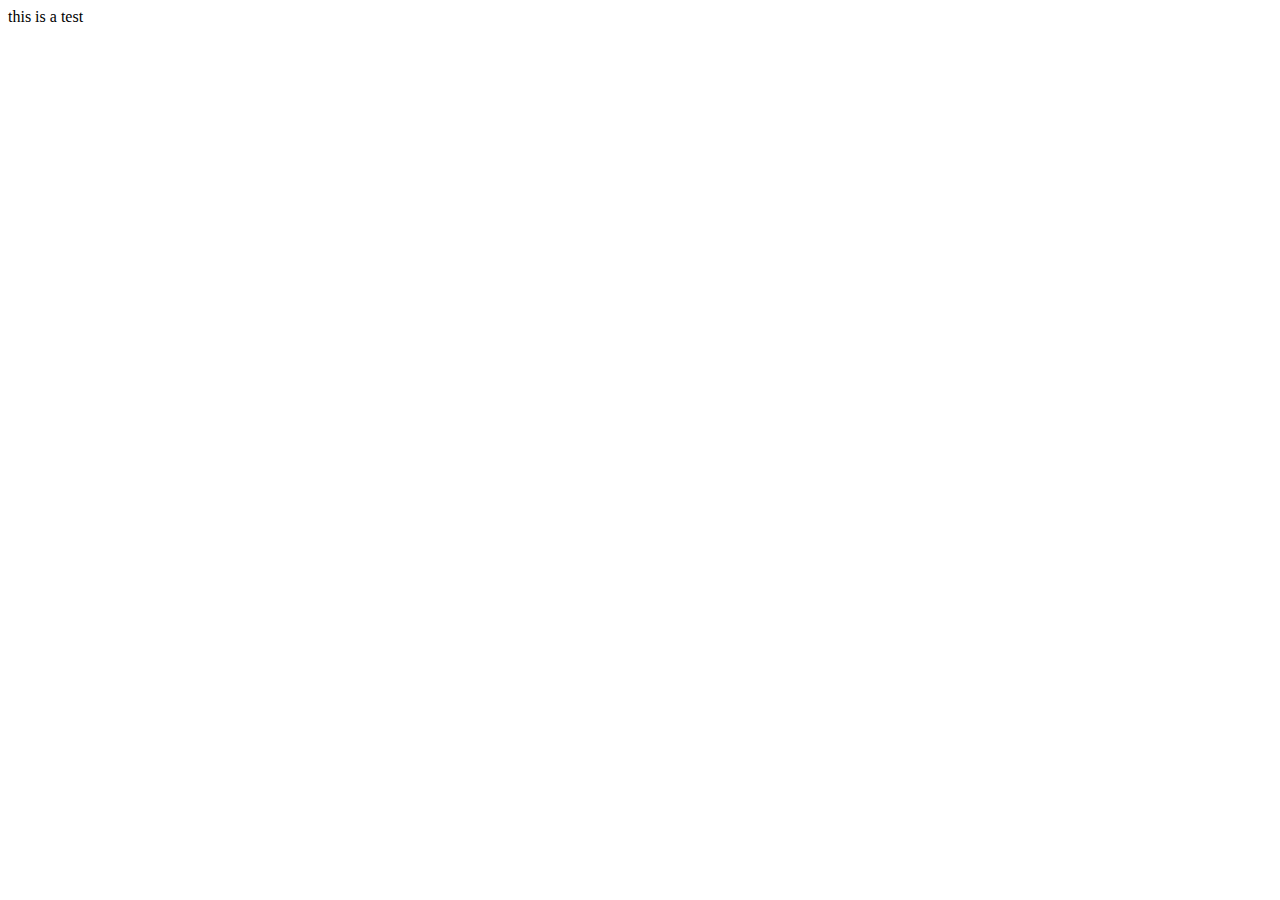
==== index.html @ 85e9ac23 "c" ====
<!DOCTYPE html>
<html lang="en">
<head>
    <meta charset="UTF-8">
    <meta name="viewport" content="width=device-width, initial-scale=1.0">
    <title>Document</title>
</head>
<body>


    this is a test
    
</body>
</html>
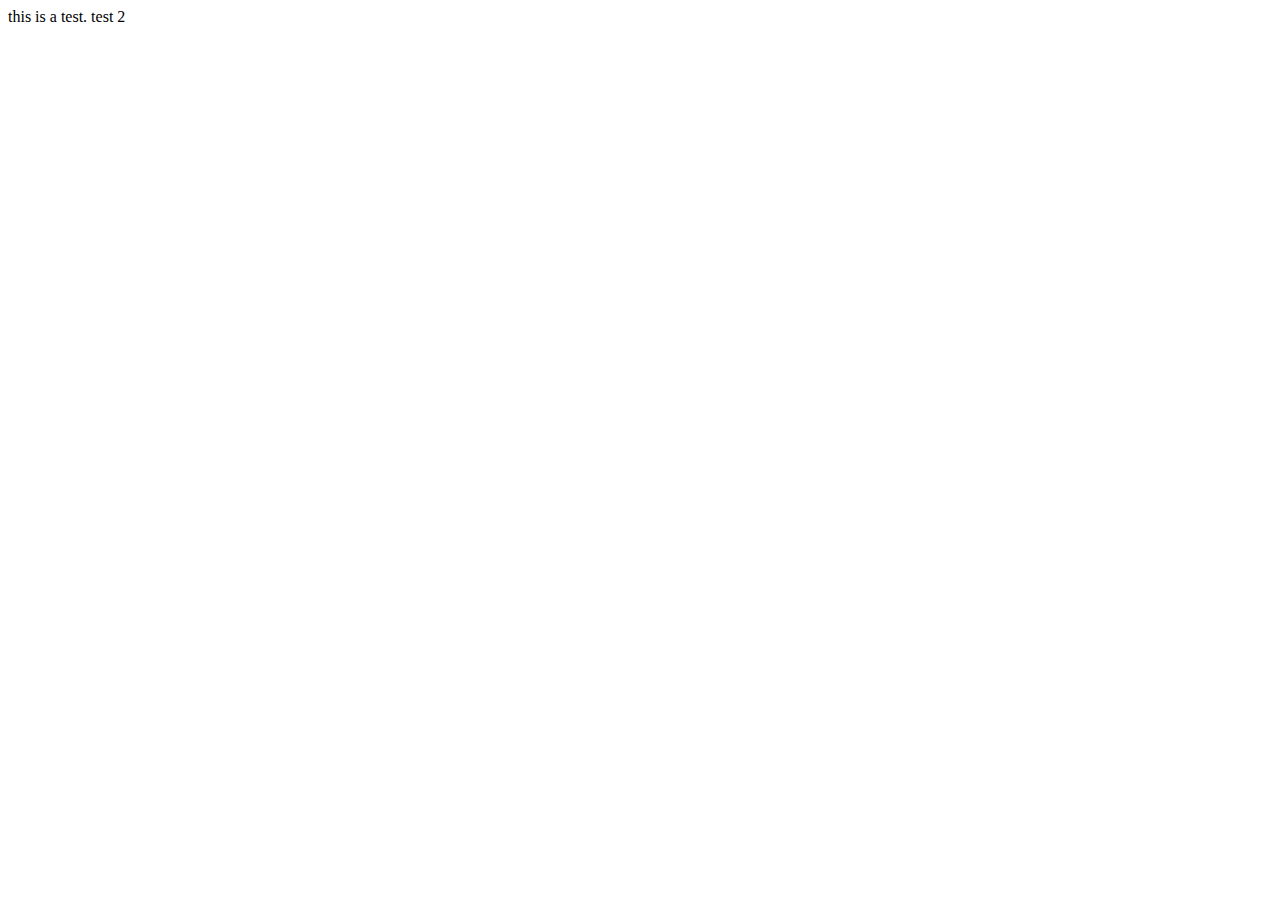
==== commit 26075f37: "c" ====
--- a/index.html
+++ b/index.html
@@ -8,7 +8,7 @@
 <body>
 
 
-    this is a test
+    this is a test. test 2
     
 </body>
 </html>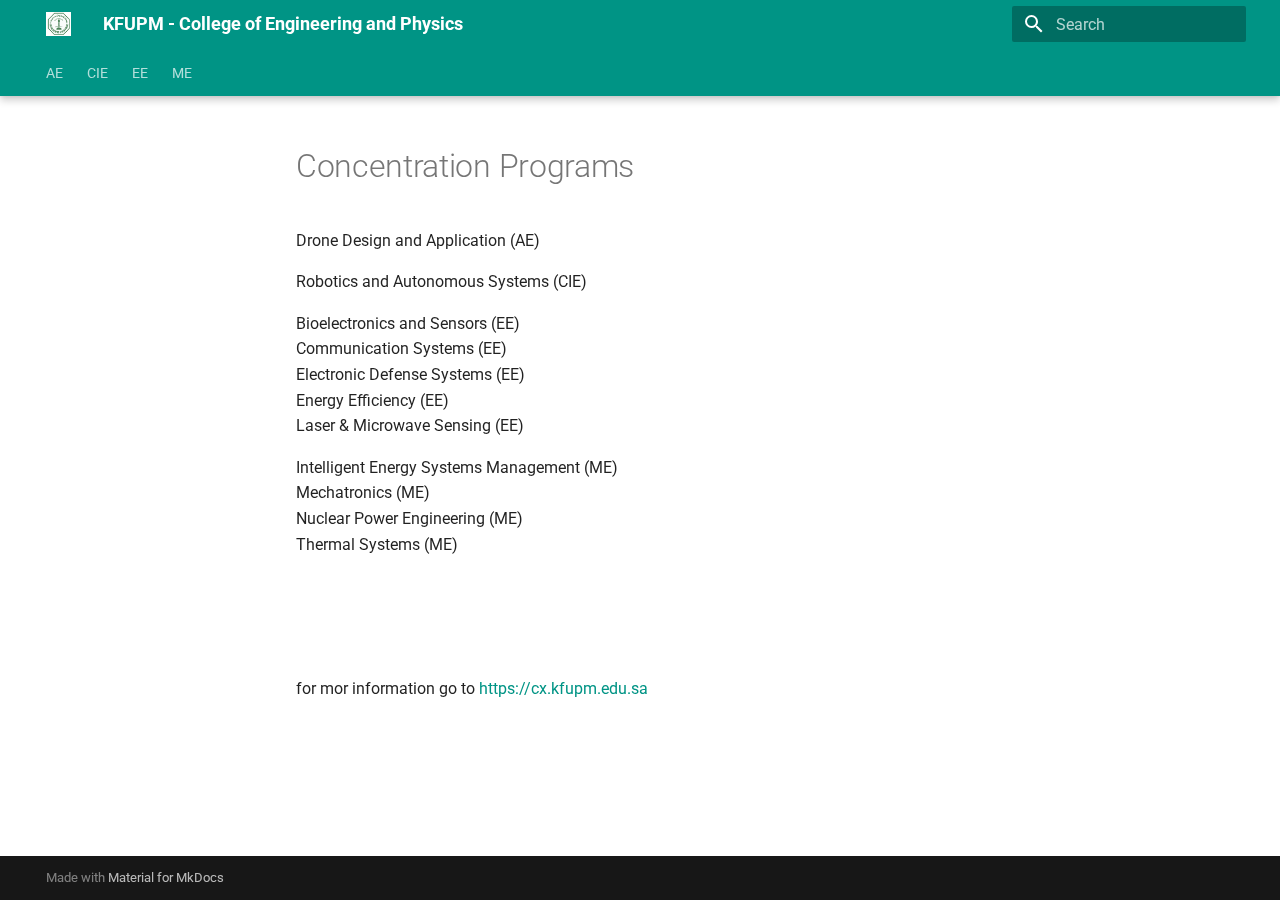
==== commit c29e8568: "c" ====
--- a/index.html
+++ b/index.html
@@ -1,14 +1,754 @@
-<!DOCTYPE html>
-<html lang="en">
-<head>
-    <meta charset="UTF-8">
-    <meta name="viewport" content="width=device-width, initial-scale=1.0">
-    <title>Document</title>
-</head>
-<body>
-
-
-    this is a test. test 2
-    
-</body>
+
+<!doctype html>
+<html lang="en" class="no-js">
+  <head>
+    
+      <meta charset="utf-8">
+      <meta name="viewport" content="width=device-width,initial-scale=1">
+      
+      
+      
+      
+      
+      
+      <link rel="icon" href="assets/kfupm.png">
+      <meta name="generator" content="mkdocs-1.5.3, mkdocs-material-9.5.9">
+    
+    
+      
+        <title>KFUPM - College of Engineering and Physics</title>
+      
+    
+    
+      <link rel="stylesheet" href="assets/stylesheets/main.f2e4d321.min.css">
+      
+        
+        <link rel="stylesheet" href="assets/stylesheets/palette.06af60db.min.css">
+      
+      
+
+  
+  
+  
+  
+  <style>:root{--md-annotation-icon:url('data:image/svg+xml;charset=utf-8,<svg xmlns="http://www.w3.org/2000/svg" viewBox="0 0 24 24"><path d="M22 12a10 10 0 0 1-10 10A10 10 0 0 1 2 12 10 10 0 0 1 12 2a10 10 0 0 1 10 10M6 13h8l-3.5 3.5 1.42 1.42L17.84 12l-5.92-5.92L10.5 7.5 14 11H6v2Z"/></svg>');}</style>
+
+
+    
+    
+      
+    
+    
+      
+        
+        
+        <link rel="preconnect" href="https://fonts.gstatic.com" crossorigin>
+        <link rel="stylesheet" href="https://fonts.googleapis.com/css?family=Roboto:300,300i,400,400i,700,700i%7CRoboto+Mono:400,400i,700,700i&display=fallback">
+        <style>:root{--md-text-font:"Roboto";--md-code-font:"Roboto Mono"}</style>
+      
+    
+    
+      <link rel="stylesheet" href="stylesheets/extra.css">
+    
+    <script>__md_scope=new URL(".",location),__md_hash=e=>[...e].reduce((e,_)=>(e<<5)-e+_.charCodeAt(0),0),__md_get=(e,_=localStorage,t=__md_scope)=>JSON.parse(_.getItem(t.pathname+"."+e)),__md_set=(e,_,t=localStorage,a=__md_scope)=>{try{t.setItem(a.pathname+"."+e,JSON.stringify(_))}catch(e){}}</script>
+    
+      
+
+    
+    
+    
+  </head>
+  
+  
+    
+    
+    
+    
+    
+    <body dir="ltr" data-md-color-scheme="default" data-md-color-primary="teal" data-md-color-accent="green">
+  
+    
+    <input class="md-toggle" data-md-toggle="drawer" type="checkbox" id="__drawer" autocomplete="off">
+    <input class="md-toggle" data-md-toggle="search" type="checkbox" id="__search" autocomplete="off">
+    <label class="md-overlay" for="__drawer"></label>
+    <div data-md-component="skip">
+      
+        
+        <a href="#concentration-programs" class="md-skip">
+          Skip to content
+        </a>
+      
+    </div>
+    <div data-md-component="announce">
+      
+    </div>
+    
+    
+      
+
+  
+
+<header class="md-header md-header--shadow md-header--lifted" data-md-component="header">
+  <nav class="md-header__inner md-grid" aria-label="Header">
+    <a href="." title="KFUPM - College of Engineering and Physics" class="md-header__button md-logo" aria-label="KFUPM - College of Engineering and Physics" data-md-component="logo">
+      
+  <img src="assets/kfupm.png" alt="logo">
+
+    </a>
+    <label class="md-header__button md-icon" for="__drawer">
+      
+      <svg xmlns="http://www.w3.org/2000/svg" viewBox="0 0 24 24"><path d="M3 6h18v2H3V6m0 5h18v2H3v-2m0 5h18v2H3v-2Z"/></svg>
+    </label>
+    <div class="md-header__title" data-md-component="header-title">
+      <div class="md-header__ellipsis">
+        <div class="md-header__topic">
+          <span class="md-ellipsis">
+            KFUPM - College of Engineering and Physics
+          </span>
+        </div>
+        <div class="md-header__topic" data-md-component="header-topic">
+          <span class="md-ellipsis">
+            
+              Concentration Programs
+            
+          </span>
+        </div>
+      </div>
+    </div>
+    
+      
+    
+    
+    
+    
+      <label class="md-header__button md-icon" for="__search">
+        
+        <svg xmlns="http://www.w3.org/2000/svg" viewBox="0 0 24 24"><path d="M9.5 3A6.5 6.5 0 0 1 16 9.5c0 1.61-.59 3.09-1.56 4.23l.27.27h.79l5 5-1.5 1.5-5-5v-.79l-.27-.27A6.516 6.516 0 0 1 9.5 16 6.5 6.5 0 0 1 3 9.5 6.5 6.5 0 0 1 9.5 3m0 2C7 5 5 7 5 9.5S7 14 9.5 14 14 12 14 9.5 12 5 9.5 5Z"/></svg>
+      </label>
+      <div class="md-search" data-md-component="search" role="dialog">
+  <label class="md-search__overlay" for="__search"></label>
+  <div class="md-search__inner" role="search">
+    <form class="md-search__form" name="search">
+      <input type="text" class="md-search__input" name="query" aria-label="Search" placeholder="Search" autocapitalize="off" autocorrect="off" autocomplete="off" spellcheck="false" data-md-component="search-query" required>
+      <label class="md-search__icon md-icon" for="__search">
+        
+        <svg xmlns="http://www.w3.org/2000/svg" viewBox="0 0 24 24"><path d="M9.5 3A6.5 6.5 0 0 1 16 9.5c0 1.61-.59 3.09-1.56 4.23l.27.27h.79l5 5-1.5 1.5-5-5v-.79l-.27-.27A6.516 6.516 0 0 1 9.5 16 6.5 6.5 0 0 1 3 9.5 6.5 6.5 0 0 1 9.5 3m0 2C7 5 5 7 5 9.5S7 14 9.5 14 14 12 14 9.5 12 5 9.5 5Z"/></svg>
+        
+        <svg xmlns="http://www.w3.org/2000/svg" viewBox="0 0 24 24"><path d="M20 11v2H8l5.5 5.5-1.42 1.42L4.16 12l7.92-7.92L13.5 5.5 8 11h12Z"/></svg>
+      </label>
+      <nav class="md-search__options" aria-label="Search">
+        
+        <button type="reset" class="md-search__icon md-icon" title="Clear" aria-label="Clear" tabindex="-1">
+          
+          <svg xmlns="http://www.w3.org/2000/svg" viewBox="0 0 24 24"><path d="M19 6.41 17.59 5 12 10.59 6.41 5 5 6.41 10.59 12 5 17.59 6.41 19 12 13.41 17.59 19 19 17.59 13.41 12 19 6.41Z"/></svg>
+        </button>
+      </nav>
+      
+    </form>
+    <div class="md-search__output">
+      <div class="md-search__scrollwrap" data-md-scrollfix>
+        <div class="md-search-result" data-md-component="search-result">
+          <div class="md-search-result__meta">
+            Initializing search
+          </div>
+          <ol class="md-search-result__list" role="presentation"></ol>
+        </div>
+      </div>
+    </div>
+  </div>
+</div>
+    
+    
+  </nav>
+  
+    
+      
+<nav class="md-tabs" aria-label="Tabs" data-md-component="tabs">
+  <div class="md-grid">
+    <ul class="md-tabs__list">
+      
+        
+  
+  
+  
+    
+    
+      <li class="md-tabs__item">
+        <a href="AE/about/" class="md-tabs__link">
+          
+  
+  AE
+
+        </a>
+      </li>
+    
+  
+
+      
+        
+  
+  
+  
+    
+    
+      <li class="md-tabs__item">
+        <a href="CIE/files/" class="md-tabs__link">
+          
+  
+  CIE
+
+        </a>
+      </li>
+    
+  
+
+      
+        
+  
+  
+  
+    
+    
+      <li class="md-tabs__item">
+        <a href="EE/files/" class="md-tabs__link">
+          
+  
+  EE
+
+        </a>
+      </li>
+    
+  
+
+      
+        
+  
+  
+  
+    
+    
+      <li class="md-tabs__item">
+        <a href="ME/files/" class="md-tabs__link">
+          
+  
+  ME
+
+        </a>
+      </li>
+    
+  
+
+      
+    </ul>
+  </div>
+</nav>
+    
+  
+</header>
+    
+    <div class="md-container" data-md-component="container">
+      
+      
+        
+      
+      <main class="md-main" data-md-component="main">
+        <div class="md-main__inner md-grid">
+          
+            
+              
+              <div class="md-sidebar md-sidebar--primary" data-md-component="sidebar" data-md-type="navigation" >
+                <div class="md-sidebar__scrollwrap">
+                  <div class="md-sidebar__inner">
+                    
+
+
+  
+
+
+<nav class="md-nav md-nav--primary md-nav--lifted" aria-label="Navigation" data-md-level="0">
+  <label class="md-nav__title" for="__drawer">
+    <a href="." title="KFUPM - College of Engineering and Physics" class="md-nav__button md-logo" aria-label="KFUPM - College of Engineering and Physics" data-md-component="logo">
+      
+  <img src="assets/kfupm.png" alt="logo">
+
+    </a>
+    KFUPM - College of Engineering and Physics
+  </label>
+  
+  <ul class="md-nav__list" data-md-scrollfix>
+    
+      
+      
+  
+  
+  
+  
+    
+    
+    
+      
+      
+    
+    
+    <li class="md-nav__item md-nav__item--nested">
+      
+        
+        
+        <input class="md-nav__toggle md-toggle " type="checkbox" id="__nav_1" >
+        
+          
+          <label class="md-nav__link" for="__nav_1" id="__nav_1_label" tabindex="0">
+            
+  
+  <span class="md-ellipsis">
+    AE
+  </span>
+  
+
+            <span class="md-nav__icon md-icon"></span>
+          </label>
+        
+        <nav class="md-nav" data-md-level="1" aria-labelledby="__nav_1_label" aria-expanded="false">
+          <label class="md-nav__title" for="__nav_1">
+            <span class="md-nav__icon md-icon"></span>
+            AE
+          </label>
+          <ul class="md-nav__list" data-md-scrollfix>
+            
+              
+                
+  
+  
+  
+  
+    <li class="md-nav__item">
+      <a href="AE/about/" class="md-nav__link">
+        
+  
+  <span class="md-ellipsis">
+    About
+  </span>
+  
+
+      </a>
+    </li>
+  
+
+              
+            
+              
+                
+  
+  
+  
+  
+    <li class="md-nav__item">
+      <a href="AE/courses/" class="md-nav__link">
+        
+  
+  <span class="md-ellipsis">
+    Courses
+  </span>
+  
+
+      </a>
+    </li>
+  
+
+              
+            
+              
+                
+  
+  
+  
+  
+    <li class="md-nav__item">
+      <a href="AE/showcases/" class="md-nav__link">
+        
+  
+  <span class="md-ellipsis">
+    Showcases
+  </span>
+  
+
+      </a>
+    </li>
+  
+
+              
+            
+              
+                
+  
+  
+  
+  
+    <li class="md-nav__item">
+      <a href="AE/jobs/" class="md-nav__link">
+        
+  
+  <span class="md-ellipsis">
+    Jobs
+  </span>
+  
+
+      </a>
+    </li>
+  
+
+              
+            
+              
+                
+  
+  
+  
+  
+    <li class="md-nav__item">
+      <a href="AE/contact/" class="md-nav__link">
+        
+  
+  <span class="md-ellipsis">
+    Contact
+  </span>
+  
+
+      </a>
+    </li>
+  
+
+              
+            
+              
+                
+  
+  
+  
+  
+    <li class="md-nav__item">
+      <a href="AE/quotation/" class="md-nav__link">
+        
+  
+  <span class="md-ellipsis">
+    Ask a Question
+  </span>
+  
+
+      </a>
+    </li>
+  
+
+              
+            
+          </ul>
+        </nav>
+      
+    </li>
+  
+
+    
+      
+      
+  
+  
+  
+  
+    
+    
+    
+      
+      
+    
+    
+    <li class="md-nav__item md-nav__item--nested">
+      
+        
+        
+        <input class="md-nav__toggle md-toggle " type="checkbox" id="__nav_2" >
+        
+          
+          <label class="md-nav__link" for="__nav_2" id="__nav_2_label" tabindex="0">
+            
+  
+  <span class="md-ellipsis">
+    CIE
+  </span>
+  
+
+            <span class="md-nav__icon md-icon"></span>
+          </label>
+        
+        <nav class="md-nav" data-md-level="1" aria-labelledby="__nav_2_label" aria-expanded="false">
+          <label class="md-nav__title" for="__nav_2">
+            <span class="md-nav__icon md-icon"></span>
+            CIE
+          </label>
+          <ul class="md-nav__list" data-md-scrollfix>
+            
+              
+                
+  
+  
+  
+  
+    <li class="md-nav__item">
+      <a href="CIE/files/" class="md-nav__link">
+        
+  
+  <span class="md-ellipsis">
+    Files
+  </span>
+  
+
+      </a>
+    </li>
+  
+
+              
+            
+          </ul>
+        </nav>
+      
+    </li>
+  
+
+    
+      
+      
+  
+  
+  
+  
+    
+    
+    
+      
+      
+    
+    
+    <li class="md-nav__item md-nav__item--nested">
+      
+        
+        
+        <input class="md-nav__toggle md-toggle " type="checkbox" id="__nav_3" >
+        
+          
+          <label class="md-nav__link" for="__nav_3" id="__nav_3_label" tabindex="0">
+            
+  
+  <span class="md-ellipsis">
+    EE
+  </span>
+  
+
+            <span class="md-nav__icon md-icon"></span>
+          </label>
+        
+        <nav class="md-nav" data-md-level="1" aria-labelledby="__nav_3_label" aria-expanded="false">
+          <label class="md-nav__title" for="__nav_3">
+            <span class="md-nav__icon md-icon"></span>
+            EE
+          </label>
+          <ul class="md-nav__list" data-md-scrollfix>
+            
+              
+                
+  
+  
+  
+  
+    <li class="md-nav__item">
+      <a href="EE/files/" class="md-nav__link">
+        
+  
+  <span class="md-ellipsis">
+    Files
+  </span>
+  
+
+      </a>
+    </li>
+  
+
+              
+            
+          </ul>
+        </nav>
+      
+    </li>
+  
+
+    
+      
+      
+  
+  
+  
+  
+    
+    
+    
+      
+      
+    
+    
+    <li class="md-nav__item md-nav__item--nested">
+      
+        
+        
+        <input class="md-nav__toggle md-toggle " type="checkbox" id="__nav_4" >
+        
+          
+          <label class="md-nav__link" for="__nav_4" id="__nav_4_label" tabindex="0">
+            
+  
+  <span class="md-ellipsis">
+    ME
+  </span>
+  
+
+            <span class="md-nav__icon md-icon"></span>
+          </label>
+        
+        <nav class="md-nav" data-md-level="1" aria-labelledby="__nav_4_label" aria-expanded="false">
+          <label class="md-nav__title" for="__nav_4">
+            <span class="md-nav__icon md-icon"></span>
+            ME
+          </label>
+          <ul class="md-nav__list" data-md-scrollfix>
+            
+              
+                
+  
+  
+  
+  
+    <li class="md-nav__item">
+      <a href="ME/files/" class="md-nav__link">
+        
+  
+  <span class="md-ellipsis">
+    Files
+  </span>
+  
+
+      </a>
+    </li>
+  
+
+              
+            
+          </ul>
+        </nav>
+      
+    </li>
+  
+
+    
+  </ul>
+</nav>
+                  </div>
+                </div>
+              </div>
+            
+            
+              
+              <div class="md-sidebar md-sidebar--secondary" data-md-component="sidebar" data-md-type="toc" >
+                <div class="md-sidebar__scrollwrap">
+                  <div class="md-sidebar__inner">
+                    
+
+<nav class="md-nav md-nav--secondary" aria-label="Table of contents">
+  
+  
+  
+    
+  
+  
+</nav>
+                  </div>
+                </div>
+              </div>
+            
+          
+          
+            <div class="md-content" data-md-component="content">
+              <article class="md-content__inner md-typeset">
+                
+                  
+
+
+<h1 id="concentration-programs">Concentration Programs</h1>
+<p>Drone Design and Application (AE)  </p>
+<p>Robotics and Autonomous Systems (CIE)  </p>
+<p>Bioelectronics and Sensors (EE)<br />
+Communication Systems (EE)<br />
+Electronic Defense Systems (EE)<br />
+Energy Efficiency (EE)<br />
+Laser &amp; Microwave Sensing (EE)  </p>
+<p>Intelligent Energy Systems Management (ME)<br />
+Mechatronics (ME)<br />
+Nuclear Power Engineering (ME)<br />
+Thermal Systems (ME)  </p>
+<p><br>
+<br>
+<br>
+<br>
+for mor information go to <a href="https://cx.kfupm.edu.sa">https://cx.kfupm.edu.sa</a></p>
+
+
+
+
+
+
+
+
+
+
+
+
+                
+              </article>
+            </div>
+          
+          
+  <script>var tabs=__md_get("__tabs");if(Array.isArray(tabs))e:for(var set of document.querySelectorAll(".tabbed-set")){var tab,labels=set.querySelector(".tabbed-labels");for(tab of tabs)for(var label of labels.getElementsByTagName("label"))if(label.innerText.trim()===tab){var input=document.getElementById(label.htmlFor);input.checked=!0;continue e}}</script>
+
+<script>var target=document.getElementById(location.hash.slice(1));target&&target.name&&(target.checked=target.name.startsWith("__tabbed_"))</script>
+        </div>
+        
+      </main>
+      
+        <footer class="md-footer">
+  
+  <div class="md-footer-meta md-typeset">
+    <div class="md-footer-meta__inner md-grid">
+      <div class="md-copyright">
+  
+  
+    Made with
+    <a href="https://squidfunk.github.io/mkdocs-material/" target="_blank" rel="noopener">
+      Material for MkDocs
+    </a>
+  
+</div>
+      
+    </div>
+  </div>
+</footer>
+      
+    </div>
+    <div class="md-dialog" data-md-component="dialog">
+      <div class="md-dialog__inner md-typeset"></div>
+    </div>
+    
+    
+    <script id="__config" type="application/json">{"base": ".", "features": ["navigation.tabs", "navigation.tabs.sticky", "content.tabs.link", "content.footnote.tooltips", "content.tooltips"], "search": "assets/javascripts/workers/search.b8dbb3d2.min.js", "translations": {"clipboard.copied": "Copied to clipboard", "clipboard.copy": "Copy to clipboard", "search.result.more.one": "1 more on this page", "search.result.more.other": "# more on this page", "search.result.none": "No matching documents", "search.result.one": "1 matching document", "search.result.other": "# matching documents", "search.result.placeholder": "Type to start searching", "search.result.term.missing": "Missing", "select.version": "Select version"}}</script>
+    
+    
+      <script src="assets/javascripts/bundle.8fd75fb4.min.js"></script>
+      
+    
+  </body>
 </html>--- a/assets/stylesheets/main.f2e4d321.min.css
+++ b/assets/stylesheets/main.f2e4d321.min.css
@@ -0,0 +1 @@
+@charset "UTF-8";html{-webkit-text-size-adjust:none;-moz-text-size-adjust:none;text-size-adjust:none;box-sizing:border-box}*,:after,:before{box-sizing:inherit}@media (prefers-reduced-motion){*,:after,:before{transition:none!important}}body{margin:0}a,button,input,label{-webkit-tap-highlight-color:transparent}a{color:inherit;text-decoration:none}hr{border:0;box-sizing:initial;display:block;height:.05rem;overflow:visible;padding:0}small{font-size:80%}sub,sup{line-height:1em}img{border-style:none}table{border-collapse:initial;border-spacing:0}td,th{font-weight:400;vertical-align:top}button{background:#0000;border:0;font-family:inherit;font-size:inherit;margin:0;padding:0}input{border:0;outline:none}:root{--md-primary-fg-color:#4051b5;--md-primary-fg-color--light:#5d6cc0;--md-primary-fg-color--dark:#303fa1;--md-primary-bg-color:#fff;--md-primary-bg-color--light:#ffffffb3;--md-accent-fg-color:#526cfe;--md-accent-fg-color--transparent:#526cfe1a;--md-accent-bg-color:#fff;--md-accent-bg-color--light:#ffffffb3}[data-md-color-scheme=default]{color-scheme:light}[data-md-color-scheme=default] img[src$="#gh-dark-mode-only"],[data-md-color-scheme=default] img[src$="#only-dark"]{display:none}:root,[data-md-color-scheme=default]{--md-hue:225deg;--md-default-fg-color:#000000de;--md-default-fg-color--light:#0000008a;--md-default-fg-color--lighter:#00000052;--md-default-fg-color--lightest:#00000012;--md-default-bg-color:#fff;--md-default-bg-color--light:#ffffffb3;--md-default-bg-color--lighter:#ffffff4d;--md-default-bg-color--lightest:#ffffff1f;--md-code-fg-color:#36464e;--md-code-bg-color:#f5f5f5;--md-code-hl-color:#4287ff;--md-code-hl-color--light:#4287ff1a;--md-code-hl-number-color:#d52a2a;--md-code-hl-special-color:#db1457;--md-code-hl-function-color:#a846b9;--md-code-hl-constant-color:#6e59d9;--md-code-hl-keyword-color:#3f6ec6;--md-code-hl-string-color:#1c7d4d;--md-code-hl-name-color:var(--md-code-fg-color);--md-code-hl-operator-color:var(--md-default-fg-color--light);--md-code-hl-punctuation-color:var(--md-default-fg-color--light);--md-code-hl-comment-color:var(--md-default-fg-color--light);--md-code-hl-generic-color:var(--md-default-fg-color--light);--md-code-hl-variable-color:var(--md-default-fg-color--light);--md-typeset-color:var(--md-default-fg-color);--md-typeset-a-color:var(--md-primary-fg-color);--md-typeset-del-color:#f5503d26;--md-typeset-ins-color:#0bd57026;--md-typeset-kbd-color:#fafafa;--md-typeset-kbd-accent-color:#fff;--md-typeset-kbd-border-color:#b8b8b8;--md-typeset-mark-color:#ffff0080;--md-typeset-table-color:#0000001f;--md-typeset-table-color--light:rgba(0,0,0,.035);--md-admonition-fg-color:var(--md-default-fg-color);--md-admonition-bg-color:var(--md-default-bg-color);--md-warning-fg-color:#000000de;--md-warning-bg-color:#ff9;--md-footer-fg-color:#fff;--md-footer-fg-color--light:#ffffffb3;--md-footer-fg-color--lighter:#ffffff73;--md-footer-bg-color:#000000de;--md-footer-bg-color--dark:#00000052;--md-shadow-z1:0 0.2rem 0.5rem #0000000d,0 0 0.05rem #0000001a;--md-shadow-z2:0 0.2rem 0.5rem #0000001a,0 0 0.05rem #00000040;--md-shadow-z3:0 0.2rem 0.5rem #0003,0 0 0.05rem #00000059}.md-icon svg{fill:currentcolor;display:block;height:1.2rem;width:1.2rem}body{-webkit-font-smoothing:antialiased;-moz-osx-font-smoothing:grayscale;--md-text-font-family:var(--md-text-font,_),-apple-system,BlinkMacSystemFont,Helvetica,Arial,sans-serif;--md-code-font-family:var(--md-code-font,_),SFMono-Regular,Consolas,Menlo,monospace}aside,body,input{font-feature-settings:"kern","liga";color:var(--md-typeset-color);font-family:var(--md-text-font-family)}code,kbd,pre{font-feature-settings:"kern";font-family:var(--md-code-font-family)}:root{--md-typeset-table-sort-icon:url('data:image/svg+xml;charset=utf-8,<svg xmlns="http://www.w3.org/2000/svg" viewBox="0 0 24 24"><path d="m18 21-4-4h3V7h-3l4-4 4 4h-3v10h3M2 19v-2h10v2M2 13v-2h7v2M2 7V5h4v2H2Z"/></svg>');--md-typeset-table-sort-icon--asc:url('data:image/svg+xml;charset=utf-8,<svg xmlns="http://www.w3.org/2000/svg" viewBox="0 0 24 24"><path d="M19 17h3l-4 4-4-4h3V3h2M2 17h10v2H2M6 5v2H2V5m0 6h7v2H2v-2Z"/></svg>');--md-typeset-table-sort-icon--desc:url('data:image/svg+xml;charset=utf-8,<svg xmlns="http://www.w3.org/2000/svg" viewBox="0 0 24 24"><path d="M19 7h3l-4-4-4 4h3v14h2M2 17h10v2H2M6 5v2H2V5m0 6h7v2H2v-2Z"/></svg>')}.md-typeset{-webkit-print-color-adjust:exact;color-adjust:exact;font-size:.8rem;line-height:1.6}@media print{.md-typeset{font-size:.68rem}}.md-typeset blockquote,.md-typeset dl,.md-typeset figure,.md-typeset ol,.md-typeset pre,.md-typeset ul{margin-bottom:1em;margin-top:1em}.md-typeset h1{color:var(--md-default-fg-color--light);font-size:2em;line-height:1.3;margin:0 0 1.25em}.md-typeset h1,.md-typeset h2{font-weight:300;letter-spacing:-.01em}.md-typeset h2{font-size:1.5625em;line-height:1.4;margin:1.6em 0 .64em}.md-typeset h3{font-size:1.25em;font-weight:400;letter-spacing:-.01em;line-height:1.5;margin:1.6em 0 .8em}.md-typeset h2+h3{margin-top:.8em}.md-typeset h4{font-weight:700;letter-spacing:-.01em;margin:1em 0}.md-typeset h5,.md-typeset h6{color:var(--md-default-fg-color--light);font-size:.8em;font-weight:700;letter-spacing:-.01em;margin:1.25em 0}.md-typeset h5{text-transform:uppercase}.md-typeset hr{border-bottom:.05rem solid var(--md-default-fg-color--lightest);display:flow-root;margin:1.5em 0}.md-typeset a{color:var(--md-typeset-a-color);word-break:break-word}.md-typeset a,.md-typeset a:before{transition:color 125ms}.md-typeset a:focus,.md-typeset a:hover{color:var(--md-accent-fg-color)}.md-typeset a:focus code,.md-typeset a:hover code{background-color:var(--md-accent-fg-color--transparent)}.md-typeset a code{color:currentcolor;transition:background-color 125ms}.md-typeset a.focus-visible{outline-color:var(--md-accent-fg-color);outline-offset:.2rem}.md-typeset code,.md-typeset kbd,.md-typeset pre{color:var(--md-code-fg-color);direction:ltr;font-variant-ligatures:none}@media print{.md-typeset code,.md-typeset kbd,.md-typeset pre{white-space:pre-wrap}}.md-typeset code{background-color:var(--md-code-bg-color);border-radius:.1rem;-webkit-box-decoration-break:clone;box-decoration-break:clone;font-size:.85em;padding:0 .2941176471em;word-break:break-word}.md-typeset code:not(.focus-visible){-webkit-tap-highlight-color:transparent;outline:none}.md-typeset pre{display:flow-root;line-height:1.4;position:relative}.md-typeset pre>code{-webkit-box-decoration-break:slice;box-decoration-break:slice;box-shadow:none;display:block;margin:0;outline-color:var(--md-accent-fg-color);overflow:auto;padding:.7720588235em 1.1764705882em;scrollbar-color:var(--md-default-fg-color--lighter) #0000;scrollbar-width:thin;touch-action:auto;word-break:normal}.md-typeset pre>code:hover{scrollbar-color:var(--md-accent-fg-color) #0000}.md-typeset pre>code::-webkit-scrollbar{height:.2rem;width:.2rem}.md-typeset pre>code::-webkit-scrollbar-thumb{background-color:var(--md-default-fg-color--lighter)}.md-typeset pre>code::-webkit-scrollbar-thumb:hover{background-color:var(--md-accent-fg-color)}.md-typeset kbd{background-color:var(--md-typeset-kbd-color);border-radius:.1rem;box-shadow:0 .1rem 0 .05rem var(--md-typeset-kbd-border-color),0 .1rem 0 var(--md-typeset-kbd-border-color),0 -.1rem .2rem var(--md-typeset-kbd-accent-color) inset;color:var(--md-default-fg-color);display:inline-block;font-size:.75em;padding:0 .6666666667em;vertical-align:text-top;word-break:break-word}.md-typeset mark{background-color:var(--md-typeset-mark-color);-webkit-box-decoration-break:clone;box-decoration-break:clone;color:inherit;word-break:break-word}.md-typeset abbr{border-bottom:.05rem dotted var(--md-default-fg-color--light);cursor:help;text-decoration:none}.md-typeset small{opacity:.75}[dir=ltr] .md-typeset sub,[dir=ltr] .md-typeset sup{margin-left:.078125em}[dir=rtl] .md-typeset sub,[dir=rtl] .md-typeset sup{margin-right:.078125em}[dir=ltr] .md-typeset blockquote{padding-left:.6rem}[dir=rtl] .md-typeset blockquote{padding-right:.6rem}[dir=ltr] .md-typeset blockquote{border-left:.2rem solid var(--md-default-fg-color--lighter)}[dir=rtl] .md-typeset blockquote{border-right:.2rem solid var(--md-default-fg-color--lighter)}.md-typeset blockquote{color:var(--md-default-fg-color--light);margin-left:0;margin-right:0}.md-typeset ul{list-style-type:disc}[dir=ltr] .md-typeset ol,[dir=ltr] .md-typeset ul{margin-left:.625em}[dir=rtl] .md-typeset ol,[dir=rtl] .md-typeset ul{margin-right:.625em}.md-typeset ol,.md-typeset ul{padding:0}.md-typeset ol:not([hidden]),.md-typeset ul:not([hidden]){display:flow-root}.md-typeset ol ol,.md-typeset ul ol{list-style-type:lower-alpha}.md-typeset ol ol ol,.md-typeset ul ol ol{list-style-type:lower-roman}[dir=ltr] .md-typeset ol li,[dir=ltr] .md-typeset ul li{margin-left:1.25em}[dir=rtl] .md-typeset ol li,[dir=rtl] .md-typeset ul li{margin-right:1.25em}.md-typeset ol li,.md-typeset ul li{margin-bottom:.5em}.md-typeset ol li blockquote,.md-typeset ol li p,.md-typeset ul li blockquote,.md-typeset ul li p{margin:.5em 0}.md-typeset ol li:last-child,.md-typeset ul li:last-child{margin-bottom:0}[dir=ltr] .md-typeset ol li ol,[dir=ltr] .md-typeset ol li ul,[dir=ltr] .md-typeset ul li ol,[dir=ltr] .md-typeset ul li ul{margin-left:.625em}[dir=rtl] .md-typeset ol li ol,[dir=rtl] .md-typeset ol li ul,[dir=rtl] .md-typeset ul li ol,[dir=rtl] .md-typeset ul li ul{margin-right:.625em}.md-typeset ol li ol,.md-typeset ol li ul,.md-typeset ul li ol,.md-typeset ul li ul{margin-bottom:.5em;margin-top:.5em}[dir=ltr] .md-typeset dd{margin-left:1.875em}[dir=rtl] .md-typeset dd{margin-right:1.875em}.md-typeset dd{margin-bottom:1.5em;margin-top:1em}.md-typeset img,.md-typeset svg,.md-typeset video{height:auto;max-width:100%}.md-typeset img[align=left]{margin:1em 1em 1em 0}.md-typeset img[align=right]{margin:1em 0 1em 1em}.md-typeset img[align]:only-child{margin-top:0}.md-typeset figure{display:flow-root;margin:1em auto;max-width:100%;text-align:center;width:-webkit-fit-content;width:-moz-fit-content;width:fit-content}.md-typeset figure img{display:block;margin:0 auto}.md-typeset figcaption{font-style:italic;margin:1em auto;max-width:24rem}.md-typeset iframe{max-width:100%}.md-typeset table:not([class]){background-color:var(--md-default-bg-color);border:.05rem solid var(--md-typeset-table-color);border-radius:.1rem;display:inline-block;font-size:.64rem;max-width:100%;overflow:auto;touch-action:auto}@media print{.md-typeset table:not([class]){display:table}}.md-typeset table:not([class])+*{margin-top:1.5em}.md-typeset table:not([class]) td>:first-child,.md-typeset table:not([class]) th>:first-child{margin-top:0}.md-typeset table:not([class]) td>:last-child,.md-typeset table:not([class]) th>:last-child{margin-bottom:0}.md-typeset table:not([class]) td:not([align]),.md-typeset table:not([class]) th:not([align]){text-align:left}[dir=rtl] .md-typeset table:not([class]) td:not([align]),[dir=rtl] .md-typeset table:not([class]) th:not([align]){text-align:right}.md-typeset table:not([class]) th{font-weight:700;min-width:5rem;padding:.9375em 1.25em;vertical-align:top}.md-typeset table:not([class]) td{border-top:.05rem solid var(--md-typeset-table-color);padding:.9375em 1.25em;vertical-align:top}.md-typeset table:not([class]) tbody tr{transition:background-color 125ms}.md-typeset table:not([class]) tbody tr:hover{background-color:var(--md-typeset-table-color--light);box-shadow:0 .05rem 0 var(--md-default-bg-color) inset}.md-typeset table:not([class]) a{word-break:normal}.md-typeset table th[role=columnheader]{cursor:pointer}[dir=ltr] .md-typeset table th[role=columnheader]:after{margin-left:.5em}[dir=rtl] .md-typeset table th[role=columnheader]:after{margin-right:.5em}.md-typeset table th[role=columnheader]:after{content:"";display:inline-block;height:1.2em;-webkit-mask-image:var(--md-typeset-table-sort-icon);mask-image:var(--md-typeset-table-sort-icon);-webkit-mask-repeat:no-repeat;mask-repeat:no-repeat;-webkit-mask-size:contain;mask-size:contain;transition:background-color 125ms;vertical-align:text-bottom;width:1.2em}.md-typeset table th[role=columnheader]:hover:after{background-color:var(--md-default-fg-color--lighter)}.md-typeset table th[role=columnheader][aria-sort=ascending]:after{background-color:var(--md-default-fg-color--light);-webkit-mask-image:var(--md-typeset-table-sort-icon--asc);mask-image:var(--md-typeset-table-sort-icon--asc)}.md-typeset table th[role=columnheader][aria-sort=descending]:after{background-color:var(--md-default-fg-color--light);-webkit-mask-image:var(--md-typeset-table-sort-icon--desc);mask-image:var(--md-typeset-table-sort-icon--desc)}.md-typeset__scrollwrap{margin:1em -.8rem;overflow-x:auto;touch-action:auto}.md-typeset__table{display:inline-block;margin-bottom:.5em;padding:0 .8rem}@media print{.md-typeset__table{display:block}}html .md-typeset__table table{display:table;margin:0;overflow:hidden;width:100%}@media screen and (max-width:44.984375em){.md-content__inner>pre{margin:1em -.8rem}.md-content__inner>pre code{border-radius:0}}.md-typeset .md-author{border-radius:100%;display:block;flex-shrink:0;height:1.6rem;overflow:hidden;position:relative;transition:color 125ms,transform 125ms;width:1.6rem}.md-typeset .md-author img{display:block}.md-typeset .md-author--more{background:var(--md-default-fg-color--lightest);color:var(--md-default-fg-color--lighter);font-size:.6rem;font-weight:700;line-height:1.6rem;text-align:center}.md-typeset .md-author--long{height:2.4rem;width:2.4rem}.md-typeset a.md-author{transform:scale(1)}.md-typeset a.md-author img{filter:grayscale(100%) opacity(75%);transition:filter 125ms}.md-typeset a.md-author:focus,.md-typeset a.md-author:hover{transform:scale(1.1);z-index:1}.md-typeset a.md-author:focus img,.md-typeset a.md-author:hover img{filter:grayscale(0)}.md-banner{background-color:var(--md-footer-bg-color);color:var(--md-footer-fg-color);overflow:auto}@media print{.md-banner{display:none}}.md-banner--warning{background-color:var(--md-warning-bg-color);color:var(--md-warning-fg-color)}.md-banner__inner{font-size:.7rem;margin:.6rem auto;padding:0 .8rem}[dir=ltr] .md-banner__button{float:right}[dir=rtl] .md-banner__button{float:left}.md-banner__button{color:inherit;cursor:pointer;transition:opacity .25s}.no-js .md-banner__button{display:none}.md-banner__button:hover{opacity:.7}html{font-size:125%;height:100%;overflow-x:hidden}@media screen and (min-width:100em){html{font-size:137.5%}}@media screen and (min-width:125em){html{font-size:150%}}body{background-color:var(--md-default-bg-color);display:flex;flex-direction:column;font-size:.5rem;min-height:100%;position:relative;width:100%}@media print{body{display:block}}@media screen and (max-width:59.984375em){body[data-md-scrolllock]{position:fixed}}.md-grid{margin-left:auto;margin-right:auto;max-width:61rem}.md-container{display:flex;flex-direction:column;flex-grow:1}@media print{.md-container{display:block}}.md-main{flex-grow:1}.md-main__inner{display:flex;height:100%;margin-top:1.5rem}.md-ellipsis{overflow:hidden;text-overflow:ellipsis}.md-toggle{display:none}.md-option{height:0;opacity:0;position:absolute;width:0}.md-option:checked+label:not([hidden]){display:block}.md-option.focus-visible+label{outline-color:var(--md-accent-fg-color);outline-style:auto}.md-skip{background-color:var(--md-default-fg-color);border-radius:.1rem;color:var(--md-default-bg-color);font-size:.64rem;margin:.5rem;opacity:0;outline-color:var(--md-accent-fg-color);padding:.3rem .5rem;position:fixed;transform:translateY(.4rem);z-index:-1}.md-skip:focus{opacity:1;transform:translateY(0);transition:transform .25s cubic-bezier(.4,0,.2,1),opacity 175ms 75ms;z-index:10}@page{margin:25mm}:root{--md-clipboard-icon:url('data:image/svg+xml;charset=utf-8,<svg xmlns="http://www.w3.org/2000/svg" viewBox="0 0 24 24"><path d="M19 21H8V7h11m0-2H8a2 2 0 0 0-2 2v14a2 2 0 0 0 2 2h11a2 2 0 0 0 2-2V7a2 2 0 0 0-2-2m-3-4H4a2 2 0 0 0-2 2v14h2V3h12V1Z"/></svg>')}.md-clipboard{border-radius:.1rem;color:var(--md-default-fg-color--lightest);cursor:pointer;height:1.5em;outline-color:var(--md-accent-fg-color);outline-offset:.1rem;position:absolute;right:.5em;top:.5em;transition:color .25s;width:1.5em;z-index:1}@media print{.md-clipboard{display:none}}.md-clipboard:not(.focus-visible){-webkit-tap-highlight-color:transparent;outline:none}:hover>.md-clipboard{color:var(--md-default-fg-color--light)}.md-clipboard:focus,.md-clipboard:hover{color:var(--md-accent-fg-color)}.md-clipboard:after{background-color:currentcolor;content:"";display:block;height:1.125em;margin:0 auto;-webkit-mask-image:var(--md-clipboard-icon);mask-image:var(--md-clipboard-icon);-webkit-mask-position:center;mask-position:center;-webkit-mask-repeat:no-repeat;mask-repeat:no-repeat;-webkit-mask-size:contain;mask-size:contain;width:1.125em}.md-clipboard--inline{cursor:pointer}.md-clipboard--inline code{transition:color .25s,background-color .25s}.md-clipboard--inline:focus code,.md-clipboard--inline:hover code{background-color:var(--md-accent-fg-color--transparent);color:var(--md-accent-fg-color)}@keyframes consent{0%{opacity:0;transform:translateY(100%)}to{opacity:1;transform:translateY(0)}}@keyframes overlay{0%{opacity:0}to{opacity:1}}.md-consent__overlay{animation:overlay .25s both;-webkit-backdrop-filter:blur(.1rem);backdrop-filter:blur(.1rem);background-color:#0000008a;height:100%;opacity:1;position:fixed;top:0;width:100%;z-index:5}.md-consent__inner{animation:consent .5s cubic-bezier(.1,.7,.1,1) both;background-color:var(--md-default-bg-color);border:0;border-radius:.1rem;bottom:0;box-shadow:0 0 .2rem #0000001a,0 .2rem .4rem #0003;max-height:100%;overflow:auto;padding:0;position:fixed;width:100%;z-index:5}.md-consent__form{padding:.8rem}.md-consent__settings{display:none;margin:1em 0}input:checked+.md-consent__settings{display:block}.md-consent__controls{margin-bottom:.8rem}.md-typeset .md-consent__controls .md-button{display:inline}@media screen and (max-width:44.984375em){.md-typeset .md-consent__controls .md-button{display:block;margin-top:.4rem;text-align:center;width:100%}}.md-consent label{cursor:pointer}.md-content{flex-grow:1;min-width:0}.md-content__inner{margin:0 .8rem 1.2rem;padding-top:.6rem}@media screen and (min-width:76.25em){[dir=ltr] .md-sidebar--primary:not([hidden])~.md-content>.md-content__inner{margin-left:1.2rem}[dir=ltr] .md-sidebar--secondary:not([hidden])~.md-content>.md-content__inner,[dir=rtl] .md-sidebar--primary:not([hidden])~.md-content>.md-content__inner{margin-right:1.2rem}[dir=rtl] .md-sidebar--secondary:not([hidden])~.md-content>.md-content__inner{margin-left:1.2rem}}.md-content__inner:before{content:"";display:block;height:.4rem}.md-content__inner>:last-child{margin-bottom:0}[dir=ltr] .md-content__button{float:right}[dir=rtl] .md-content__button{float:left}[dir=ltr] .md-content__button{margin-left:.4rem}[dir=rtl] .md-content__button{margin-right:.4rem}.md-content__button{margin:.4rem 0;padding:0}@media print{.md-content__button{display:none}}.md-typeset .md-content__button{color:var(--md-default-fg-color--lighter)}.md-content__button svg{display:inline;vertical-align:top}[dir=rtl] .md-content__button svg{transform:scaleX(-1)}[dir=ltr] .md-dialog{right:.8rem}[dir=rtl] .md-dialog{left:.8rem}.md-dialog{background-color:var(--md-default-fg-color);border-radius:.1rem;bottom:.8rem;box-shadow:var(--md-shadow-z3);min-width:11.1rem;opacity:0;padding:.4rem .6rem;pointer-events:none;position:fixed;transform:translateY(100%);transition:transform 0ms .4s,opacity .4s;z-index:4}@media print{.md-dialog{display:none}}.md-dialog--active{opacity:1;pointer-events:auto;transform:translateY(0);transition:transform .4s cubic-bezier(.075,.85,.175,1),opacity .4s}.md-dialog__inner{color:var(--md-default-bg-color);font-size:.7rem}.md-feedback{margin:2em 0 1em;text-align:center}.md-feedback fieldset{border:none;margin:0;padding:0}.md-feedback__title{font-weight:700;margin:1em auto}.md-feedback__inner{position:relative}.md-feedback__list{display:flex;flex-wrap:wrap;place-content:baseline center;position:relative}.md-feedback__list:hover .md-icon:not(:disabled){color:var(--md-default-fg-color--lighter)}:disabled .md-feedback__list{min-height:1.8rem}.md-feedback__icon{color:var(--md-default-fg-color--light);cursor:pointer;flex-shrink:0;margin:0 .1rem;transition:color 125ms}.md-feedback__icon:not(:disabled).md-icon:hover{color:var(--md-accent-fg-color)}.md-feedback__icon:disabled{color:var(--md-default-fg-color--lightest);pointer-events:none}.md-feedback__note{opacity:0;position:relative;transform:translateY(.4rem);transition:transform .4s cubic-bezier(.1,.7,.1,1),opacity .15s}.md-feedback__note>*{margin:0 auto;max-width:16rem}:disabled .md-feedback__note{opacity:1;transform:translateY(0)}.md-footer{background-color:var(--md-footer-bg-color);color:var(--md-footer-fg-color)}@media print{.md-footer{display:none}}.md-footer__inner{justify-content:space-between;overflow:auto;padding:.2rem}.md-footer__inner:not([hidden]){display:flex}.md-footer__link{align-items:end;display:flex;flex-grow:0.01;margin-bottom:.4rem;margin-top:1rem;max-width:100%;outline-color:var(--md-accent-fg-color);overflow:hidden;transition:opacity .25s}.md-footer__link:focus,.md-footer__link:hover{opacity:.7}[dir=rtl] .md-footer__link svg{transform:scaleX(-1)}@media screen and (max-width:44.984375em){.md-footer__link--prev{flex-shrink:0}.md-footer__link--prev .md-footer__title{display:none}}[dir=ltr] .md-footer__link--next{margin-left:auto}[dir=rtl] .md-footer__link--next{margin-right:auto}.md-footer__link--next{text-align:right}[dir=rtl] .md-footer__link--next{text-align:left}.md-footer__title{flex-grow:1;font-size:.9rem;margin-bottom:.7rem;max-width:calc(100% - 2.4rem);padding:0 1rem;white-space:nowrap}.md-footer__button{margin:.2rem;padding:.4rem}.md-footer__direction{font-size:.64rem;opacity:.7}.md-footer-meta{background-color:var(--md-footer-bg-color--dark)}.md-footer-meta__inner{display:flex;flex-wrap:wrap;justify-content:space-between;padding:.2rem}html .md-footer-meta.md-typeset a{color:var(--md-footer-fg-color--light)}html .md-footer-meta.md-typeset a:focus,html .md-footer-meta.md-typeset a:hover{color:var(--md-footer-fg-color)}.md-copyright{color:var(--md-footer-fg-color--lighter);font-size:.64rem;margin:auto .6rem;padding:.4rem 0;width:100%}@media screen and (min-width:45em){.md-copyright{width:auto}}.md-copyright__highlight{color:var(--md-footer-fg-color--light)}.md-social{display:inline-flex;gap:.2rem;margin:0 .4rem;padding:.2rem 0 .6rem}@media screen and (min-width:45em){.md-social{padding:.6rem 0}}.md-social__link{display:inline-block;height:1.6rem;text-align:center;width:1.6rem}.md-social__link:before{line-height:1.9}.md-social__link svg{fill:currentcolor;max-height:.8rem;vertical-align:-25%}.md-typeset .md-button{border:.1rem solid;border-radius:.1rem;color:var(--md-primary-fg-color);cursor:pointer;display:inline-block;font-weight:700;padding:.625em 2em;transition:color 125ms,background-color 125ms,border-color 125ms}.md-typeset .md-button--primary{background-color:var(--md-primary-fg-color);border-color:var(--md-primary-fg-color);color:var(--md-primary-bg-color)}.md-typeset .md-button:focus,.md-typeset .md-button:hover{background-color:var(--md-accent-fg-color);border-color:var(--md-accent-fg-color);color:var(--md-accent-bg-color)}[dir=ltr] .md-typeset .md-input{border-top-left-radius:.1rem}[dir=ltr] .md-typeset .md-input,[dir=rtl] .md-typeset .md-input{border-top-right-radius:.1rem}[dir=rtl] .md-typeset .md-input{border-top-left-radius:.1rem}.md-typeset .md-input{border-bottom:.1rem solid var(--md-default-fg-color--lighter);box-shadow:var(--md-shadow-z1);font-size:.8rem;height:1.8rem;padding:0 .6rem;transition:border .25s,box-shadow .25s}.md-typeset .md-input:focus,.md-typeset .md-input:hover{border-bottom-color:var(--md-accent-fg-color);box-shadow:var(--md-shadow-z2)}.md-typeset .md-input--stretch{width:100%}.md-header{background-color:var(--md-primary-fg-color);box-shadow:0 0 .2rem #0000,0 .2rem .4rem #0000;color:var(--md-primary-bg-color);display:block;left:0;position:sticky;right:0;top:0;z-index:4}@media print{.md-header{display:none}}.md-header[hidden]{transform:translateY(-100%);transition:transform .25s cubic-bezier(.8,0,.6,1),box-shadow .25s}.md-header--shadow{box-shadow:0 0 .2rem #0000001a,0 .2rem .4rem #0003;transition:transform .25s cubic-bezier(.1,.7,.1,1),box-shadow .25s}.md-header__inner{align-items:center;display:flex;padding:0 .2rem}.md-header__button{color:currentcolor;cursor:pointer;margin:.2rem;outline-color:var(--md-accent-fg-color);padding:.4rem;position:relative;transition:opacity .25s;vertical-align:middle;z-index:1}.md-header__button:hover{opacity:.7}.md-header__button:not([hidden]){display:inline-block}.md-header__button:not(.focus-visible){-webkit-tap-highlight-color:transparent;outline:none}.md-header__button.md-logo{margin:.2rem;padding:.4rem}@media screen and (max-width:76.234375em){.md-header__button.md-logo{display:none}}.md-header__button.md-logo img,.md-header__button.md-logo svg{fill:currentcolor;display:block;height:1.2rem;width:auto}@media screen and (min-width:60em){.md-header__button[for=__search]{display:none}}.no-js .md-header__button[for=__search]{display:none}[dir=rtl] .md-header__button[for=__search] svg{transform:scaleX(-1)}@media screen and (min-width:76.25em){.md-header__button[for=__drawer]{display:none}}.md-header__topic{display:flex;max-width:100%;position:absolute;transition:transform .4s cubic-bezier(.1,.7,.1,1),opacity .15s;white-space:nowrap}.md-header__topic+.md-header__topic{opacity:0;pointer-events:none;transform:translateX(1.25rem);transition:transform .4s cubic-bezier(1,.7,.1,.1),opacity .15s;z-index:-1}[dir=rtl] .md-header__topic+.md-header__topic{transform:translateX(-1.25rem)}.md-header__topic:first-child{font-weight:700}[dir=ltr] .md-header__title{margin-left:1rem;margin-right:.4rem}[dir=rtl] .md-header__title{margin-left:.4rem;margin-right:1rem}.md-header__title{flex-grow:1;font-size:.9rem;height:2.4rem;line-height:2.4rem}.md-header__title--active .md-header__topic{opacity:0;pointer-events:none;transform:translateX(-1.25rem);transition:transform .4s cubic-bezier(1,.7,.1,.1),opacity .15s;z-index:-1}[dir=rtl] .md-header__title--active .md-header__topic{transform:translateX(1.25rem)}.md-header__title--active .md-header__topic+.md-header__topic{opacity:1;pointer-events:auto;transform:translateX(0);transition:transform .4s cubic-bezier(.1,.7,.1,1),opacity .15s;z-index:0}.md-header__title>.md-header__ellipsis{height:100%;position:relative;width:100%}.md-header__option{display:flex;flex-shrink:0;max-width:100%;transition:max-width 0ms .25s,opacity .25s .25s;white-space:nowrap}[data-md-toggle=search]:checked~.md-header .md-header__option{max-width:0;opacity:0;transition:max-width 0ms,opacity 0ms}.md-header__option>input{bottom:0}.md-header__source{display:none}@media screen and (min-width:60em){[dir=ltr] .md-header__source{margin-left:1rem}[dir=rtl] .md-header__source{margin-right:1rem}.md-header__source{display:block;max-width:11.7rem;width:11.7rem}}@media screen and (min-width:76.25em){[dir=ltr] .md-header__source{margin-left:1.4rem}[dir=rtl] .md-header__source{margin-right:1.4rem}}.md-meta{color:var(--md-default-fg-color--light);font-size:.7rem;line-height:1.3}.md-meta__list{display:inline-flex;flex-wrap:wrap;list-style:none;margin:0;padding:0}.md-meta__item:not(:last-child):after{content:"·";margin-left:.2rem;margin-right:.2rem}.md-meta__link{color:var(--md-typeset-a-color)}.md-meta__link:focus,.md-meta__link:hover{color:var(--md-accent-fg-color)}.md-draft{background-color:#ff1744;border-radius:.125em;color:#fff;display:inline-block;font-weight:700;padding-left:.5714285714em;padding-right:.5714285714em}:root{--md-nav-icon--prev:url('data:image/svg+xml;charset=utf-8,<svg xmlns="http://www.w3.org/2000/svg" viewBox="0 0 24 24"><path d="M20 11v2H8l5.5 5.5-1.42 1.42L4.16 12l7.92-7.92L13.5 5.5 8 11h12Z"/></svg>');--md-nav-icon--next:url('data:image/svg+xml;charset=utf-8,<svg xmlns="http://www.w3.org/2000/svg" viewBox="0 0 24 24"><path d="M8.59 16.58 13.17 12 8.59 7.41 10 6l6 6-6 6-1.41-1.42Z"/></svg>');--md-toc-icon:url('data:image/svg+xml;charset=utf-8,<svg xmlns="http://www.w3.org/2000/svg" viewBox="0 0 24 24"><path d="M3 9h14V7H3v2m0 4h14v-2H3v2m0 4h14v-2H3v2m16 0h2v-2h-2v2m0-10v2h2V7h-2m0 6h2v-2h-2v2Z"/></svg>')}.md-nav{font-size:.7rem;line-height:1.3}.md-nav__title{color:var(--md-default-fg-color--light);display:block;font-weight:700;overflow:hidden;padding:0 .6rem;text-overflow:ellipsis}.md-nav__title .md-nav__button{display:none}.md-nav__title .md-nav__button img{height:100%;width:auto}.md-nav__title .md-nav__button.md-logo img,.md-nav__title .md-nav__button.md-logo svg{fill:currentcolor;display:block;height:2.4rem;max-width:100%;object-fit:contain;width:auto}.md-nav__list{list-style:none;margin:0;padding:0}.md-nav__link{align-items:flex-start;display:flex;gap:.4rem;margin-top:.625em;scroll-snap-align:start;transition:color 125ms}.md-nav__link--passed{color:var(--md-default-fg-color--light)}.md-nav__item .md-nav__link--active,.md-nav__item .md-nav__link--active code{color:var(--md-typeset-a-color)}.md-nav__link .md-ellipsis{position:relative}[dir=ltr] .md-nav__link .md-icon:last-child{margin-left:auto}[dir=rtl] .md-nav__link .md-icon:last-child{margin-right:auto}.md-nav__link svg{fill:currentcolor;flex-shrink:0;height:1.3em}.md-nav__link[for]:focus,.md-nav__link[for]:hover,.md-nav__link[href]:focus,.md-nav__link[href]:hover{color:var(--md-accent-fg-color);cursor:pointer}.md-nav__link.focus-visible{outline-color:var(--md-accent-fg-color);outline-offset:.2rem}.md-nav--primary .md-nav__link[for=__toc]{display:none}.md-nav--primary .md-nav__link[for=__toc] .md-icon:after{background-color:currentcolor;display:block;height:100%;-webkit-mask-image:var(--md-toc-icon);mask-image:var(--md-toc-icon);width:100%}.md-nav--primary .md-nav__link[for=__toc]~.md-nav{display:none}.md-nav__container>.md-nav__link{margin-top:0}.md-nav__container>.md-nav__link:first-child{flex-grow:1;min-width:0}.md-nav__icon{flex-shrink:0}.md-nav__source{display:none}@media screen and (max-width:76.234375em){.md-nav--primary,.md-nav--primary .md-nav{background-color:var(--md-default-bg-color);display:flex;flex-direction:column;height:100%;left:0;position:absolute;right:0;top:0;z-index:1}.md-nav--primary .md-nav__item,.md-nav--primary .md-nav__title{font-size:.8rem;line-height:1.5}.md-nav--primary .md-nav__title{background-color:var(--md-default-fg-color--lightest);color:var(--md-default-fg-color--light);cursor:pointer;height:5.6rem;line-height:2.4rem;padding:3rem .8rem .2rem;position:relative;white-space:nowrap}[dir=ltr] .md-nav--primary .md-nav__title .md-nav__icon{left:.4rem}[dir=rtl] .md-nav--primary .md-nav__title .md-nav__icon{right:.4rem}.md-nav--primary .md-nav__title .md-nav__icon{display:block;height:1.2rem;margin:.2rem;position:absolute;top:.4rem;width:1.2rem}.md-nav--primary .md-nav__title .md-nav__icon:after{background-color:currentcolor;content:"";display:block;height:100%;-webkit-mask-image:var(--md-nav-icon--prev);mask-image:var(--md-nav-icon--prev);-webkit-mask-position:center;mask-position:center;-webkit-mask-repeat:no-repeat;mask-repeat:no-repeat;-webkit-mask-size:contain;mask-size:contain;width:100%}.md-nav--primary .md-nav__title~.md-nav__list{background-color:var(--md-default-bg-color);box-shadow:0 .05rem 0 var(--md-default-fg-color--lightest) inset;overflow-y:auto;scroll-snap-type:y mandatory;touch-action:pan-y}.md-nav--primary .md-nav__title~.md-nav__list>:first-child{border-top:0}.md-nav--primary .md-nav__title[for=__drawer]{background-color:var(--md-primary-fg-color);color:var(--md-primary-bg-color);font-weight:700}.md-nav--primary .md-nav__title .md-logo{display:block;left:.2rem;margin:.2rem;padding:.4rem;position:absolute;right:.2rem;top:.2rem}.md-nav--primary .md-nav__list{flex:1}.md-nav--primary .md-nav__item{border-top:.05rem solid var(--md-default-fg-color--lightest)}.md-nav--primary .md-nav__item--active>.md-nav__link{color:var(--md-typeset-a-color)}.md-nav--primary .md-nav__item--active>.md-nav__link:focus,.md-nav--primary .md-nav__item--active>.md-nav__link:hover{color:var(--md-accent-fg-color)}.md-nav--primary .md-nav__link{margin-top:0;padding:.6rem .8rem}.md-nav--primary .md-nav__link svg{margin-top:.1em}.md-nav--primary .md-nav__link>.md-nav__link{padding:0}[dir=ltr] .md-nav--primary .md-nav__link .md-nav__icon{margin-right:-.2rem}[dir=rtl] .md-nav--primary .md-nav__link .md-nav__icon{margin-left:-.2rem}.md-nav--primary .md-nav__link .md-nav__icon{font-size:1.2rem;height:1.2rem;width:1.2rem}.md-nav--primary .md-nav__link .md-nav__icon:after{background-color:currentcolor;content:"";display:block;height:100%;-webkit-mask-image:var(--md-nav-icon--next);mask-image:var(--md-nav-icon--next);-webkit-mask-position:center;mask-position:center;-webkit-mask-repeat:no-repeat;mask-repeat:no-repeat;-webkit-mask-size:contain;mask-size:contain;width:100%}[dir=rtl] .md-nav--primary .md-nav__icon:after{transform:scale(-1)}.md-nav--primary .md-nav--secondary .md-nav{background-color:initial;position:static}[dir=ltr] .md-nav--primary .md-nav--secondary .md-nav .md-nav__link{padding-left:1.4rem}[dir=rtl] .md-nav--primary .md-nav--secondary .md-nav .md-nav__link{padding-right:1.4rem}[dir=ltr] .md-nav--primary .md-nav--secondary .md-nav .md-nav .md-nav__link{padding-left:2rem}[dir=rtl] .md-nav--primary .md-nav--secondary .md-nav .md-nav .md-nav__link{padding-right:2rem}[dir=ltr] .md-nav--primary .md-nav--secondary .md-nav .md-nav .md-nav .md-nav__link{padding-left:2.6rem}[dir=rtl] .md-nav--primary .md-nav--secondary .md-nav .md-nav .md-nav .md-nav__link{padding-right:2.6rem}[dir=ltr] .md-nav--primary .md-nav--secondary .md-nav .md-nav .md-nav .md-nav .md-nav__link{padding-left:3.2rem}[dir=rtl] .md-nav--primary .md-nav--secondary .md-nav .md-nav .md-nav .md-nav .md-nav__link{padding-right:3.2rem}.md-nav--secondary{background-color:initial}.md-nav__toggle~.md-nav{display:flex;opacity:0;transform:translateX(100%);transition:transform .25s cubic-bezier(.8,0,.6,1),opacity 125ms 50ms}[dir=rtl] .md-nav__toggle~.md-nav{transform:translateX(-100%)}.md-nav__toggle:checked~.md-nav{opacity:1;transform:translateX(0);transition:transform .25s cubic-bezier(.4,0,.2,1),opacity 125ms 125ms}.md-nav__toggle:checked~.md-nav>.md-nav__list{-webkit-backface-visibility:hidden;backface-visibility:hidden}}@media screen and (max-width:59.984375em){.md-nav--primary .md-nav__link[for=__toc]{display:flex}.md-nav--primary .md-nav__link[for=__toc] .md-icon:after{content:""}.md-nav--primary .md-nav__link[for=__toc]+.md-nav__link{display:none}.md-nav--primary .md-nav__link[for=__toc]~.md-nav{display:flex}.md-nav__source{background-color:var(--md-primary-fg-color--dark);color:var(--md-primary-bg-color);display:block;padding:0 .2rem}}@media screen and (min-width:60em) and (max-width:76.234375em){.md-nav--integrated .md-nav__link[for=__toc]{display:flex}.md-nav--integrated .md-nav__link[for=__toc] .md-icon:after{content:""}.md-nav--integrated .md-nav__link[for=__toc]+.md-nav__link{display:none}.md-nav--integrated .md-nav__link[for=__toc]~.md-nav{display:flex}}@media screen and (min-width:60em){.md-nav{margin-bottom:-.4rem}.md-nav--secondary .md-nav__title{background:var(--md-default-bg-color);box-shadow:0 0 .4rem .4rem var(--md-default-bg-color);position:sticky;top:0;z-index:1}.md-nav--secondary .md-nav__title[for=__toc]{scroll-snap-align:start}.md-nav--secondary .md-nav__title .md-nav__icon{display:none}[dir=ltr] .md-nav--secondary .md-nav__list{padding-left:.6rem}[dir=rtl] .md-nav--secondary .md-nav__list{padding-right:.6rem}.md-nav--secondary .md-nav__list{padding-bottom:.4rem}[dir=ltr] .md-nav--secondary .md-nav__item>.md-nav__link{margin-right:.4rem}[dir=rtl] .md-nav--secondary .md-nav__item>.md-nav__link{margin-left:.4rem}}@media screen and (min-width:76.25em){.md-nav{margin-bottom:-.4rem;transition:max-height .25s cubic-bezier(.86,0,.07,1)}.md-nav--primary .md-nav__title{background:var(--md-default-bg-color);box-shadow:0 0 .4rem .4rem var(--md-default-bg-color);position:sticky;top:0;z-index:1}.md-nav--primary .md-nav__title[for=__drawer]{scroll-snap-align:start}.md-nav--primary .md-nav__title .md-nav__icon{display:none}[dir=ltr] .md-nav--primary .md-nav__list{padding-left:.6rem}[dir=rtl] .md-nav--primary .md-nav__list{padding-right:.6rem}.md-nav--primary .md-nav__list{padding-bottom:.4rem}[dir=ltr] .md-nav--primary .md-nav__item>.md-nav__link{margin-right:.4rem}[dir=rtl] .md-nav--primary .md-nav__item>.md-nav__link{margin-left:.4rem}.md-nav__toggle~.md-nav{display:grid;grid-template-rows:0fr;opacity:0;transition:grid-template-rows .25s cubic-bezier(.86,0,.07,1),opacity .25s,visibility 0ms .25s;visibility:collapse}.md-nav__toggle~.md-nav>.md-nav__list{overflow:hidden}.md-nav__toggle.md-toggle--indeterminate~.md-nav,.md-nav__toggle:checked~.md-nav{grid-template-rows:1fr;opacity:1;transition:grid-template-rows .25s cubic-bezier(.86,0,.07,1),opacity .15s .1s,visibility 0ms;visibility:visible}.md-nav__toggle.md-toggle--indeterminate~.md-nav{transition:none}.md-nav__item--nested>.md-nav>.md-nav__title{display:none}.md-nav__item--section{display:block;margin:1.25em 0}.md-nav__item--section:last-child{margin-bottom:0}.md-nav__item--section>.md-nav__link{font-weight:700}.md-nav__item--section>.md-nav__link[for]{color:var(--md-default-fg-color--light)}.md-nav__item--section>.md-nav__link:not(.md-nav__container){pointer-events:none}.md-nav__item--section>.md-nav__link .md-icon,.md-nav__item--section>.md-nav__link>[for]{display:none}[dir=ltr] .md-nav__item--section>.md-nav{margin-left:-.6rem}[dir=rtl] .md-nav__item--section>.md-nav{margin-right:-.6rem}.md-nav__item--section>.md-nav{display:block;opacity:1;visibility:visible}.md-nav__item--section>.md-nav>.md-nav__list>.md-nav__item{padding:0}.md-nav__icon{border-radius:100%;height:.9rem;transition:background-color .25s;width:.9rem}.md-nav__icon:hover{background-color:var(--md-accent-fg-color--transparent)}.md-nav__icon:after{background-color:currentcolor;border-radius:100%;content:"";display:inline-block;height:100%;-webkit-mask-image:var(--md-nav-icon--next);mask-image:var(--md-nav-icon--next);-webkit-mask-position:center;mask-position:center;-webkit-mask-repeat:no-repeat;mask-repeat:no-repeat;-webkit-mask-size:contain;mask-size:contain;transition:transform .25s;vertical-align:-.1rem;width:100%}[dir=rtl] .md-nav__icon:after{transform:rotate(180deg)}.md-nav__item--nested .md-nav__toggle:checked~.md-nav__link .md-nav__icon:after,.md-nav__item--nested .md-toggle--indeterminate~.md-nav__link .md-nav__icon:after{transform:rotate(90deg)}.md-nav--lifted>.md-nav__list>.md-nav__item,.md-nav--lifted>.md-nav__title{display:none}.md-nav--lifted>.md-nav__list>.md-nav__item--active{display:block}.md-nav--lifted>.md-nav__list>.md-nav__item--active>.md-nav__link{background:var(--md-default-bg-color);box-shadow:0 0 .4rem .4rem var(--md-default-bg-color);margin-top:0;position:sticky;top:0;z-index:1}.md-nav--lifted>.md-nav__list>.md-nav__item--active>.md-nav__link:not(.md-nav__container){pointer-events:none}.md-nav--lifted>.md-nav__list>.md-nav__item--active.md-nav__item--section{margin:0}[dir=ltr] .md-nav--lifted>.md-nav__list>.md-nav__item>.md-nav{margin-left:-.6rem}[dir=rtl] .md-nav--lifted>.md-nav__list>.md-nav__item>.md-nav{margin-right:-.6rem}.md-nav--lifted>.md-nav__list>.md-nav__item>[for]{color:var(--md-default-fg-color--light)}.md-nav--lifted .md-nav[data-md-level="1"]{grid-template-rows:1fr;opacity:1;visibility:visible}.md-nav--integrated>.md-nav__list>.md-nav__item--active:not(.md-nav__item--nested){padding:0 .6rem}.md-nav--integrated>.md-nav__list>.md-nav__item--active:not(.md-nav__item--nested)>.md-nav__link{padding:0}[dir=ltr] .md-nav--integrated>.md-nav__list>.md-nav__item--active .md-nav--secondary{border-left:.05rem solid var(--md-primary-fg-color)}[dir=rtl] .md-nav--integrated>.md-nav__list>.md-nav__item--active .md-nav--secondary{border-right:.05rem solid var(--md-primary-fg-color)}.md-nav--integrated>.md-nav__list>.md-nav__item--active .md-nav--secondary{display:block;margin-bottom:1.25em;opacity:1;visibility:visible}.md-nav--integrated>.md-nav__list>.md-nav__item--active .md-nav--secondary>.md-nav__list{overflow:visible;padding-bottom:0}.md-nav--integrated>.md-nav__list>.md-nav__item--active .md-nav--secondary>.md-nav__title{display:none}}.md-pagination{font-size:.8rem;font-weight:700;gap:.4rem}.md-pagination,.md-pagination>*{align-items:center;display:flex;justify-content:center}.md-pagination>*{border-radius:.2rem;height:1.8rem;min-width:1.8rem;text-align:center}.md-pagination__current{background-color:var(--md-default-fg-color--lightest);color:var(--md-default-fg-color--light)}.md-pagination__link{transition:color 125ms,background-color 125ms}.md-pagination__link:focus,.md-pagination__link:hover{background-color:var(--md-accent-fg-color--transparent);color:var(--md-accent-fg-color)}.md-pagination__link:focus svg,.md-pagination__link:hover svg{color:var(--md-accent-fg-color)}.md-pagination__link.focus-visible{outline-color:var(--md-accent-fg-color);outline-offset:.2rem}.md-pagination__link svg{fill:currentcolor;color:var(--md-default-fg-color--lighter);display:block;max-height:100%;width:1.2rem}.md-post__back{border-bottom:.05rem solid var(--md-default-fg-color--lightest);margin-bottom:1.2rem;padding-bottom:1.2rem}@media screen and (max-width:76.234375em){.md-post__back{display:none}}[dir=rtl] .md-post__back svg{transform:scaleX(-1)}.md-post__authors{display:flex;flex-direction:column;gap:.6rem;margin:0 .6rem 1.2rem}.md-post .md-post__meta a{transition:color 125ms}.md-post .md-post__meta a:focus,.md-post .md-post__meta a:hover{color:var(--md-accent-fg-color)}.md-post__title{color:var(--md-default-fg-color--light);font-weight:700}.md-post--excerpt{margin-bottom:3.2rem}.md-post--excerpt .md-post__header{align-items:center;display:flex;gap:.6rem;min-height:1.6rem}.md-post--excerpt .md-post__authors{align-items:center;display:inline-flex;flex-direction:row;gap:.2rem;margin:0;min-height:2.4rem}[dir=ltr] .md-post--excerpt .md-post__meta .md-meta__list{margin-right:.4rem}[dir=rtl] .md-post--excerpt .md-post__meta .md-meta__list{margin-left:.4rem}.md-post--excerpt .md-post__content>:first-child{--md-scroll-margin:6rem;margin-top:0}.md-post>.md-nav--secondary{margin:1em 0}.md-profile{align-items:center;display:flex;font-size:.7rem;gap:.6rem;line-height:1.4;width:100%}.md-profile__description{flex-grow:1}.md-content--post{display:flex}@media screen and (max-width:76.234375em){.md-content--post{flex-flow:column-reverse}}.md-content--post>.md-content__inner{min-width:0}@media screen and (min-width:76.25em){[dir=ltr] .md-content--post>.md-content__inner{margin-left:1.2rem}[dir=rtl] .md-content--post>.md-content__inner{margin-right:1.2rem}}@media screen and (max-width:76.234375em){.md-sidebar.md-sidebar--post{padding:0;position:static;width:100%}.md-sidebar.md-sidebar--post .md-sidebar__scrollwrap{overflow:visible}.md-sidebar.md-sidebar--post .md-sidebar__inner{padding:0}.md-sidebar.md-sidebar--post .md-post__meta{margin-left:.6rem;margin-right:.6rem}.md-sidebar.md-sidebar--post .md-nav__item{border:none;display:inline}.md-sidebar.md-sidebar--post .md-nav__list{display:inline-flex;flex-wrap:wrap;gap:.6rem;padding-bottom:.6rem;padding-top:.6rem}.md-sidebar.md-sidebar--post .md-nav__link{padding:0}.md-sidebar.md-sidebar--post .md-nav{height:auto;margin-bottom:0;position:static}}:root{--md-progress-value:0;--md-progress-delay:400ms}.md-progress{background:var(--md-primary-bg-color);height:.075rem;opacity:min(clamp(0,var(--md-progress-value),1),clamp(0,100 - var(--md-progress-value),1));position:fixed;top:0;transform:scaleX(calc(var(--md-progress-value)*1%));transform-origin:left;transition:transform .5s cubic-bezier(.19,1,.22,1),opacity .25s var(--md-progress-delay);width:100%;z-index:4}:root{--md-search-result-icon:url('data:image/svg+xml;charset=utf-8,<svg xmlns="http://www.w3.org/2000/svg" viewBox="0 0 24 24"><path d="M14 2H6a2 2 0 0 0-2 2v16a2 2 0 0 0 2 2h7c-.41-.25-.8-.56-1.14-.9-.33-.33-.61-.7-.86-1.1H6V4h7v5h5v1.18c.71.16 1.39.43 2 .82V8l-6-6m6.31 16.9c1.33-2.11.69-4.9-1.4-6.22-2.11-1.33-4.91-.68-6.22 1.4-1.34 2.11-.69 4.89 1.4 6.22 1.46.93 3.32.93 4.79.02L22 23.39 23.39 22l-3.08-3.1m-3.81.1a2.5 2.5 0 0 1-2.5-2.5 2.5 2.5 0 0 1 2.5-2.5 2.5 2.5 0 0 1 2.5 2.5 2.5 2.5 0 0 1-2.5 2.5Z"/></svg>')}.md-search{position:relative}@media screen and (min-width:60em){.md-search{padding:.2rem 0}}.no-js .md-search{display:none}.md-search__overlay{opacity:0;z-index:1}@media screen and (max-width:59.984375em){[dir=ltr] .md-search__overlay{left:-2.2rem}[dir=rtl] .md-search__overlay{right:-2.2rem}.md-search__overlay{background-color:var(--md-default-bg-color);border-radius:1rem;height:2rem;overflow:hidden;pointer-events:none;position:absolute;top:-1rem;transform-origin:center;transition:transform .3s .1s,opacity .2s .2s;width:2rem}[data-md-toggle=search]:checked~.md-header .md-search__overlay{opacity:1;transition:transform .4s,opacity .1s}}@media screen and (min-width:60em){[dir=ltr] .md-search__overlay{left:0}[dir=rtl] .md-search__overlay{right:0}.md-search__overlay{background-color:#0000008a;cursor:pointer;height:0;position:fixed;top:0;transition:width 0ms .25s,height 0ms .25s,opacity .25s;width:0}[data-md-toggle=search]:checked~.md-header .md-search__overlay{height:200vh;opacity:1;transition:width 0ms,height 0ms,opacity .25s;width:100%}}@media screen and (max-width:29.984375em){[data-md-toggle=search]:checked~.md-header .md-search__overlay{transform:scale(45)}}@media screen and (min-width:30em) and (max-width:44.984375em){[data-md-toggle=search]:checked~.md-header .md-search__overlay{transform:scale(60)}}@media screen and (min-width:45em) and (max-width:59.984375em){[data-md-toggle=search]:checked~.md-header .md-search__overlay{transform:scale(75)}}.md-search__inner{-webkit-backface-visibility:hidden;backface-visibility:hidden}@media screen and (max-width:59.984375em){[dir=ltr] .md-search__inner{left:0}[dir=rtl] .md-search__inner{right:0}.md-search__inner{height:0;opacity:0;overflow:hidden;position:fixed;top:0;transform:translateX(5%);transition:width 0ms .3s,height 0ms .3s,transform .15s cubic-bezier(.4,0,.2,1) .15s,opacity .15s .15s;width:0;z-index:2}[dir=rtl] .md-search__inner{transform:translateX(-5%)}[data-md-toggle=search]:checked~.md-header .md-search__inner{height:100%;opacity:1;transform:translateX(0);transition:width 0ms 0ms,height 0ms 0ms,transform .15s cubic-bezier(.1,.7,.1,1) .15s,opacity .15s .15s;width:100%}}@media screen and (min-width:60em){[dir=ltr] .md-search__inner{float:right}[dir=rtl] .md-search__inner{float:left}.md-search__inner{padding:.1rem 0;position:relative;transition:width .25s cubic-bezier(.1,.7,.1,1);width:11.7rem}}@media screen and (min-width:60em) and (max-width:76.234375em){[data-md-toggle=search]:checked~.md-header .md-search__inner{width:23.4rem}}@media screen and (min-width:76.25em){[data-md-toggle=search]:checked~.md-header .md-search__inner{width:34.4rem}}.md-search__form{background-color:var(--md-default-bg-color);box-shadow:0 0 .6rem #0000;height:2.4rem;position:relative;transition:color .25s,background-color .25s;z-index:2}@media screen and (min-width:60em){.md-search__form{background-color:#00000042;border-radius:.1rem;height:1.8rem}.md-search__form:hover{background-color:#ffffff1f}}[data-md-toggle=search]:checked~.md-header .md-search__form{background-color:var(--md-default-bg-color);border-radius:.1rem .1rem 0 0;box-shadow:0 0 .6rem #00000012;color:var(--md-default-fg-color)}[dir=ltr] .md-search__input{padding-left:3.6rem;padding-right:2.2rem}[dir=rtl] .md-search__input{padding-left:2.2rem;padding-right:3.6rem}.md-search__input{background:#0000;font-size:.9rem;height:100%;position:relative;text-overflow:ellipsis;width:100%;z-index:2}.md-search__input::placeholder{transition:color .25s}.md-search__input::placeholder,.md-search__input~.md-search__icon{color:var(--md-default-fg-color--light)}.md-search__input::-ms-clear{display:none}@media screen and (max-width:59.984375em){.md-search__input{font-size:.9rem;height:2.4rem;width:100%}}@media screen and (min-width:60em){[dir=ltr] .md-search__input{padding-left:2.2rem}[dir=rtl] .md-search__input{padding-right:2.2rem}.md-search__input{color:inherit;font-size:.8rem}.md-search__input::placeholder{color:var(--md-primary-bg-color--light)}.md-search__input+.md-search__icon{color:var(--md-primary-bg-color)}[data-md-toggle=search]:checked~.md-header .md-search__input{text-overflow:clip}[data-md-toggle=search]:checked~.md-header .md-search__input+.md-search__icon{color:var(--md-default-fg-color--light)}[data-md-toggle=search]:checked~.md-header .md-search__input::placeholder{color:#0000}}.md-search__icon{cursor:pointer;display:inline-block;height:1.2rem;transition:color .25s,opacity .25s;width:1.2rem}.md-search__icon:hover{opacity:.7}[dir=ltr] .md-search__icon[for=__search]{left:.5rem}[dir=rtl] .md-search__icon[for=__search]{right:.5rem}.md-search__icon[for=__search]{position:absolute;top:.3rem;z-index:2}[dir=rtl] .md-search__icon[for=__search] svg{transform:scaleX(-1)}@media screen and (max-width:59.984375em){[dir=ltr] .md-search__icon[for=__search]{left:.8rem}[dir=rtl] .md-search__icon[for=__search]{right:.8rem}.md-search__icon[for=__search]{top:.6rem}.md-search__icon[for=__search] svg:first-child{display:none}}@media screen and (min-width:60em){.md-search__icon[for=__search]{pointer-events:none}.md-search__icon[for=__search] svg:last-child{display:none}}[dir=ltr] .md-search__options{right:.5rem}[dir=rtl] .md-search__options{left:.5rem}.md-search__options{pointer-events:none;position:absolute;top:.3rem;z-index:2}@media screen and (max-width:59.984375em){[dir=ltr] .md-search__options{right:.8rem}[dir=rtl] .md-search__options{left:.8rem}.md-search__options{top:.6rem}}[dir=ltr] .md-search__options>.md-icon{margin-left:.2rem}[dir=rtl] .md-search__options>.md-icon{margin-right:.2rem}.md-search__options>.md-icon{color:var(--md-default-fg-color--light);opacity:0;transform:scale(.75);transition:transform .15s cubic-bezier(.1,.7,.1,1),opacity .15s}.md-search__options>.md-icon:not(.focus-visible){-webkit-tap-highlight-color:transparent;outline:none}[data-md-toggle=search]:checked~.md-header .md-search__input:valid~.md-search__options>.md-icon{opacity:1;pointer-events:auto;transform:scale(1)}[data-md-toggle=search]:checked~.md-header .md-search__input:valid~.md-search__options>.md-icon:hover{opacity:.7}[dir=ltr] .md-search__suggest{padding-left:3.6rem;padding-right:2.2rem}[dir=rtl] .md-search__suggest{padding-left:2.2rem;padding-right:3.6rem}.md-search__suggest{align-items:center;color:var(--md-default-fg-color--lighter);display:flex;font-size:.9rem;height:100%;opacity:0;position:absolute;top:0;transition:opacity 50ms;white-space:nowrap;width:100%}@media screen and (min-width:60em){[dir=ltr] .md-search__suggest{padding-left:2.2rem}[dir=rtl] .md-search__suggest{padding-right:2.2rem}.md-search__suggest{font-size:.8rem}}[data-md-toggle=search]:checked~.md-header .md-search__suggest{opacity:1;transition:opacity .3s .1s}[dir=ltr] .md-search__output{border-bottom-left-radius:.1rem}[dir=ltr] .md-search__output,[dir=rtl] .md-search__output{border-bottom-right-radius:.1rem}[dir=rtl] .md-search__output{border-bottom-left-radius:.1rem}.md-search__output{overflow:hidden;position:absolute;width:100%;z-index:1}@media screen and (max-width:59.984375em){.md-search__output{bottom:0;top:2.4rem}}@media screen and (min-width:60em){.md-search__output{opacity:0;top:1.9rem;transition:opacity .4s}[data-md-toggle=search]:checked~.md-header .md-search__output{box-shadow:var(--md-shadow-z3);opacity:1}}.md-search__scrollwrap{-webkit-backface-visibility:hidden;backface-visibility:hidden;background-color:var(--md-default-bg-color);height:100%;overflow-y:auto;touch-action:pan-y}@media (-webkit-max-device-pixel-ratio:1),(max-resolution:1dppx){.md-search__scrollwrap{transform:translateZ(0)}}@media screen and (min-width:60em) and (max-width:76.234375em){.md-search__scrollwrap{width:23.4rem}}@media screen and (min-width:76.25em){.md-search__scrollwrap{width:34.4rem}}@media screen and (min-width:60em){.md-search__scrollwrap{max-height:0;scrollbar-color:var(--md-default-fg-color--lighter) #0000;scrollbar-width:thin}[data-md-toggle=search]:checked~.md-header .md-search__scrollwrap{max-height:75vh}.md-search__scrollwrap:hover{scrollbar-color:var(--md-accent-fg-color) #0000}.md-search__scrollwrap::-webkit-scrollbar{height:.2rem;width:.2rem}.md-search__scrollwrap::-webkit-scrollbar-thumb{background-color:var(--md-default-fg-color--lighter)}.md-search__scrollwrap::-webkit-scrollbar-thumb:hover{background-color:var(--md-accent-fg-color)}}.md-search-result{color:var(--md-default-fg-color);word-break:break-word}.md-search-result__meta{background-color:var(--md-default-fg-color--lightest);color:var(--md-default-fg-color--light);font-size:.64rem;line-height:1.8rem;padding:0 .8rem;scroll-snap-align:start}@media screen and (min-width:60em){[dir=ltr] .md-search-result__meta{padding-left:2.2rem}[dir=rtl] .md-search-result__meta{padding-right:2.2rem}}.md-search-result__list{list-style:none;margin:0;padding:0;-webkit-user-select:none;user-select:none}.md-search-result__item{box-shadow:0 -.05rem var(--md-default-fg-color--lightest)}.md-search-result__item:first-child{box-shadow:none}.md-search-result__link{display:block;outline:none;scroll-snap-align:start;transition:background-color .25s}.md-search-result__link:focus,.md-search-result__link:hover{background-color:var(--md-accent-fg-color--transparent)}.md-search-result__link:last-child p:last-child{margin-bottom:.6rem}.md-search-result__more>summary{cursor:pointer;display:block;outline:none;position:sticky;scroll-snap-align:start;top:0;z-index:1}.md-search-result__more>summary::marker{display:none}.md-search-result__more>summary::-webkit-details-marker{display:none}.md-search-result__more>summary>div{color:var(--md-typeset-a-color);font-size:.64rem;padding:.75em .8rem;transition:color .25s,background-color .25s}@media screen and (min-width:60em){[dir=ltr] .md-search-result__more>summary>div{padding-left:2.2rem}[dir=rtl] .md-search-result__more>summary>div{padding-right:2.2rem}}.md-search-result__more>summary:focus>div,.md-search-result__more>summary:hover>div{background-color:var(--md-accent-fg-color--transparent);color:var(--md-accent-fg-color)}.md-search-result__more[open]>summary{background-color:var(--md-default-bg-color)}.md-search-result__article{overflow:hidden;padding:0 .8rem;position:relative}@media screen and (min-width:60em){[dir=ltr] .md-search-result__article{padding-left:2.2rem}[dir=rtl] .md-search-result__article{padding-right:2.2rem}}[dir=ltr] .md-search-result__icon{left:0}[dir=rtl] .md-search-result__icon{right:0}.md-search-result__icon{color:var(--md-default-fg-color--light);height:1.2rem;margin:.5rem;position:absolute;width:1.2rem}@media screen and (max-width:59.984375em){.md-search-result__icon{display:none}}.md-search-result__icon:after{background-color:currentcolor;content:"";display:inline-block;height:100%;-webkit-mask-image:var(--md-search-result-icon);mask-image:var(--md-search-result-icon);-webkit-mask-position:center;mask-position:center;-webkit-mask-repeat:no-repeat;mask-repeat:no-repeat;-webkit-mask-size:contain;mask-size:contain;width:100%}[dir=rtl] .md-search-result__icon:after{transform:scaleX(-1)}.md-search-result .md-typeset{color:var(--md-default-fg-color--light);font-size:.64rem;line-height:1.6}.md-search-result .md-typeset h1{color:var(--md-default-fg-color);font-size:.8rem;font-weight:400;line-height:1.4;margin:.55rem 0}.md-search-result .md-typeset h1 mark{text-decoration:none}.md-search-result .md-typeset h2{color:var(--md-default-fg-color);font-size:.64rem;font-weight:700;line-height:1.6;margin:.5em 0}.md-search-result .md-typeset h2 mark{text-decoration:none}.md-search-result__terms{color:var(--md-default-fg-color);display:block;font-size:.64rem;font-style:italic;margin:.5em 0}.md-search-result mark{background-color:initial;color:var(--md-accent-fg-color);text-decoration:underline}.md-select{position:relative;z-index:1}.md-select__inner{background-color:var(--md-default-bg-color);border-radius:.1rem;box-shadow:var(--md-shadow-z2);color:var(--md-default-fg-color);left:50%;margin-top:.2rem;max-height:0;opacity:0;position:absolute;top:calc(100% - .2rem);transform:translate3d(-50%,.3rem,0);transition:transform .25s 375ms,opacity .25s .25s,max-height 0ms .5s}.md-select:focus-within .md-select__inner,.md-select:hover .md-select__inner{max-height:10rem;opacity:1;transform:translate3d(-50%,0,0);transition:transform .25s cubic-bezier(.1,.7,.1,1),opacity .25s,max-height 0ms}.md-select__inner:after{border-bottom:.2rem solid #0000;border-bottom-color:var(--md-default-bg-color);border-left:.2rem solid #0000;border-right:.2rem solid #0000;border-top:0;content:"";height:0;left:50%;margin-left:-.2rem;margin-top:-.2rem;position:absolute;top:0;width:0}.md-select__list{border-radius:.1rem;font-size:.8rem;list-style-type:none;margin:0;max-height:inherit;overflow:auto;padding:0}.md-select__item{line-height:1.8rem}[dir=ltr] .md-select__link{padding-left:.6rem;padding-right:1.2rem}[dir=rtl] .md-select__link{padding-left:1.2rem;padding-right:.6rem}.md-select__link{cursor:pointer;display:block;outline:none;scroll-snap-align:start;transition:background-color .25s,color .25s;width:100%}.md-select__link:focus,.md-select__link:hover{color:var(--md-accent-fg-color)}.md-select__link:focus{background-color:var(--md-default-fg-color--lightest)}.md-sidebar{align-self:flex-start;flex-shrink:0;padding:1.2rem 0;position:sticky;top:2.4rem;width:12.1rem}@media print{.md-sidebar{display:none}}@media screen and (max-width:76.234375em){[dir=ltr] .md-sidebar--primary{left:-12.1rem}[dir=rtl] .md-sidebar--primary{right:-12.1rem}.md-sidebar--primary{background-color:var(--md-default-bg-color);display:block;height:100%;position:fixed;top:0;transform:translateX(0);transition:transform .25s cubic-bezier(.4,0,.2,1),box-shadow .25s;width:12.1rem;z-index:5}[data-md-toggle=drawer]:checked~.md-container .md-sidebar--primary{box-shadow:var(--md-shadow-z3);transform:translateX(12.1rem)}[dir=rtl] [data-md-toggle=drawer]:checked~.md-container .md-sidebar--primary{transform:translateX(-12.1rem)}.md-sidebar--primary .md-sidebar__scrollwrap{bottom:0;left:0;margin:0;overflow:hidden;position:absolute;right:0;scroll-snap-type:none;top:0}}@media screen and (min-width:76.25em){.md-sidebar{height:0}.no-js .md-sidebar{height:auto}.md-header--lifted~.md-container .md-sidebar{top:4.8rem}}.md-sidebar--secondary{display:none;order:2}@media screen and (min-width:60em){.md-sidebar--secondary{height:0}.no-js .md-sidebar--secondary{height:auto}.md-sidebar--secondary:not([hidden]){display:block}.md-sidebar--secondary .md-sidebar__scrollwrap{touch-action:pan-y}}.md-sidebar__scrollwrap{scrollbar-gutter:stable;-webkit-backface-visibility:hidden;backface-visibility:hidden;margin:0 .2rem;overflow-y:auto;scrollbar-color:var(--md-default-fg-color--lighter) #0000;scrollbar-width:thin}.md-sidebar__scrollwrap::-webkit-scrollbar{height:.2rem;width:.2rem}.md-sidebar__scrollwrap:focus-within,.md-sidebar__scrollwrap:hover{scrollbar-color:var(--md-accent-fg-color) #0000}.md-sidebar__scrollwrap:focus-within::-webkit-scrollbar-thumb,.md-sidebar__scrollwrap:hover::-webkit-scrollbar-thumb{background-color:var(--md-default-fg-color--lighter)}.md-sidebar__scrollwrap:focus-within::-webkit-scrollbar-thumb:hover,.md-sidebar__scrollwrap:hover::-webkit-scrollbar-thumb:hover{background-color:var(--md-accent-fg-color)}@supports selector(::-webkit-scrollbar){.md-sidebar__scrollwrap{scrollbar-gutter:auto}[dir=ltr] .md-sidebar__inner{padding-right:calc(100% - 11.5rem)}[dir=rtl] .md-sidebar__inner{padding-left:calc(100% - 11.5rem)}}@media screen and (max-width:76.234375em){.md-overlay{background-color:#0000008a;height:0;opacity:0;position:fixed;top:0;transition:width 0ms .25s,height 0ms .25s,opacity .25s;width:0;z-index:5}[data-md-toggle=drawer]:checked~.md-overlay{height:100%;opacity:1;transition:width 0ms,height 0ms,opacity .25s;width:100%}}@keyframes facts{0%{height:0}to{height:.65rem}}@keyframes fact{0%{opacity:0;transform:translateY(100%)}50%{opacity:0}to{opacity:1;transform:translateY(0)}}:root{--md-source-forks-icon:url('data:image/svg+xml;charset=utf-8,<svg xmlns="http://www.w3.org/2000/svg" viewBox="0 0 16 16"><path d="M5 5.372v.878c0 .414.336.75.75.75h4.5a.75.75 0 0 0 .75-.75v-.878a2.25 2.25 0 1 1 1.5 0v.878a2.25 2.25 0 0 1-2.25 2.25h-1.5v2.128a2.251 2.251 0 1 1-1.5 0V8.5h-1.5A2.25 2.25 0 0 1 3.5 6.25v-.878a2.25 2.25 0 1 1 1.5 0ZM5 3.25a.75.75 0 1 0-1.5 0 .75.75 0 0 0 1.5 0Zm6.75.75a.75.75 0 1 0 0-1.5.75.75 0 0 0 0 1.5Zm-3 8.75a.75.75 0 1 0-1.5 0 .75.75 0 0 0 1.5 0Z"/></svg>');--md-source-repositories-icon:url('data:image/svg+xml;charset=utf-8,<svg xmlns="http://www.w3.org/2000/svg" viewBox="0 0 16 16"><path d="M2 2.5A2.5 2.5 0 0 1 4.5 0h8.75a.75.75 0 0 1 .75.75v12.5a.75.75 0 0 1-.75.75h-2.5a.75.75 0 0 1 0-1.5h1.75v-2h-8a1 1 0 0 0-.714 1.7.75.75 0 1 1-1.072 1.05A2.495 2.495 0 0 1 2 11.5Zm10.5-1h-8a1 1 0 0 0-1 1v6.708A2.486 2.486 0 0 1 4.5 9h8ZM5 12.25a.25.25 0 0 1 .25-.25h3.5a.25.25 0 0 1 .25.25v3.25a.25.25 0 0 1-.4.2l-1.45-1.087a.249.249 0 0 0-.3 0L5.4 15.7a.25.25 0 0 1-.4-.2Z"/></svg>');--md-source-stars-icon:url('data:image/svg+xml;charset=utf-8,<svg xmlns="http://www.w3.org/2000/svg" viewBox="0 0 16 16"><path d="M8 .25a.75.75 0 0 1 .673.418l1.882 3.815 4.21.612a.75.75 0 0 1 .416 1.279l-3.046 2.97.719 4.192a.751.751 0 0 1-1.088.791L8 12.347l-3.766 1.98a.75.75 0 0 1-1.088-.79l.72-4.194L.818 6.374a.75.75 0 0 1 .416-1.28l4.21-.611L7.327.668A.75.75 0 0 1 8 .25Zm0 2.445L6.615 5.5a.75.75 0 0 1-.564.41l-3.097.45 2.24 2.184a.75.75 0 0 1 .216.664l-.528 3.084 2.769-1.456a.75.75 0 0 1 .698 0l2.77 1.456-.53-3.084a.75.75 0 0 1 .216-.664l2.24-2.183-3.096-.45a.75.75 0 0 1-.564-.41L8 2.694Z"/></svg>');--md-source-version-icon:url('data:image/svg+xml;charset=utf-8,<svg xmlns="http://www.w3.org/2000/svg" viewBox="0 0 16 16"><path d="M1 7.775V2.75C1 1.784 1.784 1 2.75 1h5.025c.464 0 .91.184 1.238.513l6.25 6.25a1.75 1.75 0 0 1 0 2.474l-5.026 5.026a1.75 1.75 0 0 1-2.474 0l-6.25-6.25A1.752 1.752 0 0 1 1 7.775Zm1.5 0c0 .066.026.13.073.177l6.25 6.25a.25.25 0 0 0 .354 0l5.025-5.025a.25.25 0 0 0 0-.354l-6.25-6.25a.25.25 0 0 0-.177-.073H2.75a.25.25 0 0 0-.25.25ZM6 5a1 1 0 1 1 0 2 1 1 0 0 1 0-2Z"/></svg>')}.md-source{-webkit-backface-visibility:hidden;backface-visibility:hidden;display:block;font-size:.65rem;line-height:1.2;outline-color:var(--md-accent-fg-color);transition:opacity .25s;white-space:nowrap}.md-source:hover{opacity:.7}.md-source__icon{display:inline-block;height:2.4rem;vertical-align:middle;width:2rem}[dir=ltr] .md-source__icon svg{margin-left:.6rem}[dir=rtl] .md-source__icon svg{margin-right:.6rem}.md-source__icon svg{margin-top:.6rem}[dir=ltr] .md-source__icon+.md-source__repository{padding-left:2rem}[dir=rtl] .md-source__icon+.md-source__repository{padding-right:2rem}[dir=ltr] .md-source__icon+.md-source__repository{margin-left:-2rem}[dir=rtl] .md-source__icon+.md-source__repository{margin-right:-2rem}[dir=ltr] .md-source__repository{margin-left:.6rem}[dir=rtl] .md-source__repository{margin-right:.6rem}.md-source__repository{display:inline-block;max-width:calc(100% - 1.2rem);overflow:hidden;text-overflow:ellipsis;vertical-align:middle}.md-source__facts{display:flex;font-size:.55rem;gap:.4rem;list-style-type:none;margin:.1rem 0 0;opacity:.75;overflow:hidden;padding:0;width:100%}.md-source__repository--active .md-source__facts{animation:facts .25s ease-in}.md-source__fact{overflow:hidden;text-overflow:ellipsis}.md-source__repository--active .md-source__fact{animation:fact .4s ease-out}[dir=ltr] .md-source__fact:before{margin-right:.1rem}[dir=rtl] .md-source__fact:before{margin-left:.1rem}.md-source__fact:before{background-color:currentcolor;content:"";display:inline-block;height:.6rem;-webkit-mask-position:center;mask-position:center;-webkit-mask-repeat:no-repeat;mask-repeat:no-repeat;-webkit-mask-size:contain;mask-size:contain;vertical-align:text-top;width:.6rem}.md-source__fact:nth-child(1n+2){flex-shrink:0}.md-source__fact--version:before{-webkit-mask-image:var(--md-source-version-icon);mask-image:var(--md-source-version-icon)}.md-source__fact--stars:before{-webkit-mask-image:var(--md-source-stars-icon);mask-image:var(--md-source-stars-icon)}.md-source__fact--forks:before{-webkit-mask-image:var(--md-source-forks-icon);mask-image:var(--md-source-forks-icon)}.md-source__fact--repositories:before{-webkit-mask-image:var(--md-source-repositories-icon);mask-image:var(--md-source-repositories-icon)}.md-source-file{margin:1em 0}[dir=ltr] .md-source-file__fact{margin-right:.6rem}[dir=rtl] .md-source-file__fact{margin-left:.6rem}.md-source-file__fact{align-items:center;color:var(--md-default-fg-color--light);display:inline-flex;font-size:.68rem;gap:.3rem}.md-source-file__fact .md-icon{flex-shrink:0;margin-bottom:.05rem}[dir=ltr] .md-source-file__fact .md-author{float:left}[dir=rtl] .md-source-file__fact .md-author{float:right}.md-source-file__fact .md-author{margin-right:.2rem}.md-source-file__fact svg{width:.9rem}:root{--md-status:url('data:image/svg+xml;charset=utf-8,<svg xmlns="http://www.w3.org/2000/svg" viewBox="0 0 24 24"><path d="M11 9h2V7h-2m1 13c-4.41 0-8-3.59-8-8s3.59-8 8-8 8 3.59 8 8-3.59 8-8 8m0-18A10 10 0 0 0 2 12a10 10 0 0 0 10 10 10 10 0 0 0 10-10A10 10 0 0 0 12 2m-1 15h2v-6h-2v6Z"/></svg>');--md-status--new:url('data:image/svg+xml;charset=utf-8,<svg xmlns="http://www.w3.org/2000/svg" viewBox="0 0 24 24"><path d="m23 12-2.44-2.78.34-3.68-3.61-.82-1.89-3.18L12 3 8.6 1.54 6.71 4.72l-3.61.81.34 3.68L1 12l2.44 2.78-.34 3.69 3.61.82 1.89 3.18L12 21l3.4 1.46 1.89-3.18 3.61-.82-.34-3.68L23 12m-10 5h-2v-2h2v2m0-4h-2V7h2v6Z"/></svg>');--md-status--deprecated:url('data:image/svg+xml;charset=utf-8,<svg xmlns="http://www.w3.org/2000/svg" viewBox="0 0 24 24"><path d="M9 3v1H4v2h1v13a2 2 0 0 0 2 2h10a2 2 0 0 0 2-2V6h1V4h-5V3H9m0 5h2v9H9V8m4 0h2v9h-2V8Z"/></svg>');--md-status--encrypted:url('data:image/svg+xml;charset=utf-8,<svg xmlns="http://www.w3.org/2000/svg" viewBox="0 0 24 24"><path d="M12 1 3 5v6c0 5.55 3.84 10.74 9 12 5.16-1.26 9-6.45 9-12V5l-9-4m0 6c1.4 0 2.8 1.1 2.8 2.5V11c.6 0 1.2.6 1.2 1.3v3.5c0 .6-.6 1.2-1.3 1.2H9.2c-.6 0-1.2-.6-1.2-1.3v-3.5c0-.6.6-1.2 1.2-1.2V9.5C9.2 8.1 10.6 7 12 7m0 1.2c-.8 0-1.5.5-1.5 1.3V11h3V9.5c0-.8-.7-1.3-1.5-1.3Z"/></svg>')}.md-status:after{background-color:var(--md-default-fg-color--light);content:"";display:inline-block;height:1.125em;-webkit-mask-image:var(--md-status);mask-image:var(--md-status);-webkit-mask-position:center;mask-position:center;-webkit-mask-repeat:no-repeat;mask-repeat:no-repeat;-webkit-mask-size:contain;mask-size:contain;vertical-align:text-bottom;width:1.125em}.md-status:hover:after{background-color:currentcolor}.md-status--new:after{-webkit-mask-image:var(--md-status--new);mask-image:var(--md-status--new)}.md-status--deprecated:after{-webkit-mask-image:var(--md-status--deprecated);mask-image:var(--md-status--deprecated)}.md-status--encrypted:after{-webkit-mask-image:var(--md-status--encrypted);mask-image:var(--md-status--encrypted)}.md-tabs{background-color:var(--md-primary-fg-color);color:var(--md-primary-bg-color);display:block;line-height:1.3;overflow:auto;width:100%;z-index:3}@media print{.md-tabs{display:none}}@media screen and (max-width:76.234375em){.md-tabs{display:none}}.md-tabs[hidden]{pointer-events:none}[dir=ltr] .md-tabs__list{margin-left:.2rem}[dir=rtl] .md-tabs__list{margin-right:.2rem}.md-tabs__list{contain:content;display:flex;list-style:none;margin:0;overflow:auto;padding:0;scrollbar-width:none;white-space:nowrap}.md-tabs__list::-webkit-scrollbar{display:none}.md-tabs__item{height:2.4rem;padding-left:.6rem;padding-right:.6rem}.md-tabs__item--active .md-tabs__link{color:inherit;opacity:1}.md-tabs__link{-webkit-backface-visibility:hidden;backface-visibility:hidden;display:flex;font-size:.7rem;margin-top:.8rem;opacity:.7;outline-color:var(--md-accent-fg-color);outline-offset:.2rem;transition:transform .4s cubic-bezier(.1,.7,.1,1),opacity .25s}.md-tabs__link:focus,.md-tabs__link:hover{color:inherit;opacity:1}[dir=ltr] .md-tabs__link svg{margin-right:.4rem}[dir=rtl] .md-tabs__link svg{margin-left:.4rem}.md-tabs__link svg{fill:currentcolor;height:1.3em}.md-tabs__item:nth-child(2) .md-tabs__link{transition-delay:20ms}.md-tabs__item:nth-child(3) .md-tabs__link{transition-delay:40ms}.md-tabs__item:nth-child(4) .md-tabs__link{transition-delay:60ms}.md-tabs__item:nth-child(5) .md-tabs__link{transition-delay:80ms}.md-tabs__item:nth-child(6) .md-tabs__link{transition-delay:.1s}.md-tabs__item:nth-child(7) .md-tabs__link{transition-delay:.12s}.md-tabs__item:nth-child(8) .md-tabs__link{transition-delay:.14s}.md-tabs__item:nth-child(9) .md-tabs__link{transition-delay:.16s}.md-tabs__item:nth-child(10) .md-tabs__link{transition-delay:.18s}.md-tabs__item:nth-child(11) .md-tabs__link{transition-delay:.2s}.md-tabs__item:nth-child(12) .md-tabs__link{transition-delay:.22s}.md-tabs__item:nth-child(13) .md-tabs__link{transition-delay:.24s}.md-tabs__item:nth-child(14) .md-tabs__link{transition-delay:.26s}.md-tabs__item:nth-child(15) .md-tabs__link{transition-delay:.28s}.md-tabs__item:nth-child(16) .md-tabs__link{transition-delay:.3s}.md-tabs[hidden] .md-tabs__link{opacity:0;transform:translateY(50%);transition:transform 0ms .1s,opacity .1s}:root{--md-tag-icon:url('data:image/svg+xml;charset=utf-8,<svg xmlns="http://www.w3.org/2000/svg" viewBox="0 0 24 24"><path d="m5.41 21 .71-4h-4l.35-2h4l1.06-6h-4l.35-2h4l.71-4h2l-.71 4h6l.71-4h2l-.71 4h4l-.35 2h-4l-1.06 6h4l-.35 2h-4l-.71 4h-2l.71-4h-6l-.71 4h-2M9.53 9l-1.06 6h6l1.06-6h-6Z"/></svg>')}.md-typeset .md-tags:not([hidden]){display:inline-flex;flex-wrap:wrap;gap:.5em;margin-bottom:.75em;margin-top:-.125em}.md-typeset .md-tag{align-items:center;background:var(--md-default-fg-color--lightest);border-radius:2.4rem;display:inline-flex;font-size:.64rem;font-size:min(.8em,.64rem);font-weight:700;gap:.5em;letter-spacing:normal;line-height:1.6;padding:.3125em .78125em}.md-typeset .md-tag[href]{-webkit-tap-highlight-color:transparent;color:inherit;outline:none;transition:color 125ms,background-color 125ms}.md-typeset .md-tag[href]:focus,.md-typeset .md-tag[href]:hover{background-color:var(--md-accent-fg-color);color:var(--md-accent-bg-color)}[id]>.md-typeset .md-tag{vertical-align:text-top}.md-typeset .md-tag-icon:before{background-color:var(--md-default-fg-color--lighter);content:"";display:inline-block;height:1.2em;-webkit-mask-image:var(--md-tag-icon);mask-image:var(--md-tag-icon);-webkit-mask-position:center;mask-position:center;-webkit-mask-repeat:no-repeat;mask-repeat:no-repeat;-webkit-mask-size:contain;mask-size:contain;transition:background-color 125ms;vertical-align:text-bottom;width:1.2em}.md-typeset .md-tag-icon[href]:focus:before,.md-typeset .md-tag-icon[href]:hover:before{background-color:var(--md-accent-bg-color)}@keyframes pulse{0%{transform:scale(.95)}75%{transform:scale(1)}to{transform:scale(.95)}}:root{--md-annotation-bg-icon:url('data:image/svg+xml;charset=utf-8,<svg xmlns="http://www.w3.org/2000/svg" viewBox="0 0 24 24"><path d="M12 2A10 10 0 0 0 2 12a10 10 0 0 0 10 10 10 10 0 0 0 10-10A10 10 0 0 0 12 2Z"/></svg>');--md-annotation-icon:url('data:image/svg+xml;charset=utf-8,<svg xmlns="http://www.w3.org/2000/svg" viewBox="0 0 24 24"><path d="M17 13h-4v4h-2v-4H7v-2h4V7h2v4h4m-5-9A10 10 0 0 0 2 12a10 10 0 0 0 10 10 10 10 0 0 0 10-10A10 10 0 0 0 12 2Z"/></svg>');--md-tooltip-width:20rem}.md-tooltip{-webkit-backface-visibility:hidden;backface-visibility:hidden;background-color:var(--md-default-bg-color);border-radius:.1rem;box-shadow:var(--md-shadow-z2);color:var(--md-default-fg-color);font-family:var(--md-text-font-family);left:clamp(var(--md-tooltip-0,0rem) + .8rem,var(--md-tooltip-x),100vw + var(--md-tooltip-0,0rem) + .8rem - var(--md-tooltip-width) - 2 * .8rem);max-width:calc(100vw - 1.6rem);opacity:0;position:absolute;top:var(--md-tooltip-y);transform:translateY(-.4rem);transition:transform 0ms .25s,opacity .25s,z-index .25s;width:var(--md-tooltip-width);z-index:0}.md-tooltip--active{opacity:1;transform:translateY(0);transition:transform .25s cubic-bezier(.1,.7,.1,1),opacity .25s,z-index 0ms;z-index:2}.md-tooltip--inline{font-weight:700;-webkit-user-select:none;user-select:none;width:auto}.md-tooltip--inline:not(.md-tooltip--active){transform:translateY(.2rem) scale(.9)}.md-tooltip--inline .md-tooltip__inner{font-size:.5rem;padding:.2rem .4rem}[hidden]+.md-tooltip--inline{display:none}.focus-visible>.md-tooltip,.md-tooltip:target{outline:var(--md-accent-fg-color) auto}.md-tooltip__inner{font-size:.64rem;padding:.8rem}.md-tooltip__inner.md-typeset>:first-child{margin-top:0}.md-tooltip__inner.md-typeset>:last-child{margin-bottom:0}.md-annotation{font-weight:400;outline:none;vertical-align:text-bottom;white-space:normal}[dir=rtl] .md-annotation{direction:rtl}code .md-annotation{font-family:var(--md-code-font-family);font-size:inherit}.md-annotation:not([hidden]){display:inline-block;line-height:1.25}.md-annotation__index{border-radius:.01px;cursor:pointer;display:inline-block;margin-left:.4ch;margin-right:.4ch;outline:none;overflow:hidden;position:relative;-webkit-user-select:none;user-select:none;vertical-align:text-top;z-index:0}.md-annotation .md-annotation__index{transition:z-index .25s}@media screen{.md-annotation__index{width:2.2ch}[data-md-visible]>.md-annotation__index{animation:pulse 2s infinite}.md-annotation__index:before{background:var(--md-default-bg-color);-webkit-mask-image:var(--md-annotation-bg-icon);mask-image:var(--md-annotation-bg-icon)}.md-annotation__index:after,.md-annotation__index:before{content:"";height:2.2ch;-webkit-mask-position:center;mask-position:center;-webkit-mask-repeat:no-repeat;mask-repeat:no-repeat;-webkit-mask-size:contain;mask-size:contain;position:absolute;top:-.1ch;width:2.2ch;z-index:-1}.md-annotation__index:after{background-color:var(--md-default-fg-color--lighter);-webkit-mask-image:var(--md-annotation-icon);mask-image:var(--md-annotation-icon);transform:scale(1.0001);transition:background-color .25s,transform .25s}.md-tooltip--active+.md-annotation__index:after{transform:rotate(45deg)}.md-tooltip--active+.md-annotation__index:after,:hover>.md-annotation__index:after{background-color:var(--md-accent-fg-color)}}.md-tooltip--active+.md-annotation__index{animation-play-state:paused;transition-duration:0ms;z-index:2}.md-annotation__index [data-md-annotation-id]{display:inline-block}@media print{.md-annotation__index [data-md-annotation-id]{background:var(--md-default-fg-color--lighter);border-radius:2ch;color:var(--md-default-bg-color);font-weight:700;padding:0 .6ch;white-space:nowrap}.md-annotation__index [data-md-annotation-id]:after{content:attr(data-md-annotation-id)}}.md-typeset .md-annotation-list{counter-reset:xxx;list-style:none}.md-typeset .md-annotation-list li{position:relative}[dir=ltr] .md-typeset .md-annotation-list li:before{left:-2.125em}[dir=rtl] .md-typeset .md-annotation-list li:before{right:-2.125em}.md-typeset .md-annotation-list li:before{background:var(--md-default-fg-color--lighter);border-radius:2ch;color:var(--md-default-bg-color);content:counter(xxx);counter-increment:xxx;font-size:.8875em;font-weight:700;height:2ch;line-height:1.25;min-width:2ch;padding:0 .6ch;position:absolute;text-align:center;top:.25em}[dir=ltr] .md-top{margin-left:50%}[dir=rtl] .md-top{margin-right:50%}.md-top{background-color:var(--md-default-bg-color);border-radius:1.6rem;box-shadow:var(--md-shadow-z2);color:var(--md-default-fg-color--light);cursor:pointer;display:block;font-size:.7rem;outline:none;padding:.4rem .8rem;position:fixed;top:3.2rem;transform:translate(-50%);transition:color 125ms,background-color 125ms,transform 125ms cubic-bezier(.4,0,.2,1),opacity 125ms;z-index:2}@media print{.md-top{display:none}}[dir=rtl] .md-top{transform:translate(50%)}.md-top[hidden]{opacity:0;pointer-events:none;transform:translate(-50%,.2rem);transition-duration:0ms}[dir=rtl] .md-top[hidden]{transform:translate(50%,.2rem)}.md-top:focus,.md-top:hover{background-color:var(--md-accent-fg-color);color:var(--md-accent-bg-color)}.md-top svg{display:inline-block;vertical-align:-.5em}@keyframes hoverfix{0%{pointer-events:none}}:root{--md-version-icon:url('data:image/svg+xml;charset=utf-8,<svg xmlns="http://www.w3.org/2000/svg" viewBox="0 0 320 512"><!--! Font Awesome Free 6.5.1 by @fontawesome - https://fontawesome.com License - https://fontawesome.com/license/free (Icons: CC BY 4.0, Fonts: SIL OFL 1.1, Code: MIT License) Copyright 2023 Fonticons, Inc.--><path d="M137.4 374.6c12.5 12.5 32.8 12.5 45.3 0l128-128c9.2-9.2 11.9-22.9 6.9-34.9S301 191.9 288 191.9L32 192c-12.9 0-24.6 7.8-29.6 19.8s-2.2 25.7 6.9 34.9l128 128z"/></svg>')}.md-version{flex-shrink:0;font-size:.8rem;height:2.4rem}[dir=ltr] .md-version__current{margin-left:1.4rem;margin-right:.4rem}[dir=rtl] .md-version__current{margin-left:.4rem;margin-right:1.4rem}.md-version__current{color:inherit;cursor:pointer;outline:none;position:relative;top:.05rem}[dir=ltr] .md-version__current:after{margin-left:.4rem}[dir=rtl] .md-version__current:after{margin-right:.4rem}.md-version__current:after{background-color:currentcolor;content:"";display:inline-block;height:.6rem;-webkit-mask-image:var(--md-version-icon);mask-image:var(--md-version-icon);-webkit-mask-position:center;mask-position:center;-webkit-mask-repeat:no-repeat;mask-repeat:no-repeat;-webkit-mask-size:contain;mask-size:contain;width:.4rem}.md-version__list{background-color:var(--md-default-bg-color);border-radius:.1rem;box-shadow:var(--md-shadow-z2);color:var(--md-default-fg-color);list-style-type:none;margin:.2rem .8rem;max-height:0;opacity:0;overflow:auto;padding:0;position:absolute;scroll-snap-type:y mandatory;top:.15rem;transition:max-height 0ms .5s,opacity .25s .25s;z-index:3}.md-version:focus-within .md-version__list,.md-version:hover .md-version__list{max-height:10rem;opacity:1;transition:max-height 0ms,opacity .25s}@media (hover:none),(pointer:coarse){.md-version:hover .md-version__list{animation:hoverfix .25s forwards}.md-version:focus-within .md-version__list{animation:none}}.md-version__item{line-height:1.8rem}[dir=ltr] .md-version__link{padding-left:.6rem;padding-right:1.2rem}[dir=rtl] .md-version__link{padding-left:1.2rem;padding-right:.6rem}.md-version__link{cursor:pointer;display:block;outline:none;scroll-snap-align:start;transition:color .25s,background-color .25s;white-space:nowrap;width:100%}.md-version__link:focus,.md-version__link:hover{color:var(--md-accent-fg-color)}.md-version__link:focus{background-color:var(--md-default-fg-color--lightest)}:root{--md-admonition-icon--note:url('data:image/svg+xml;charset=utf-8,<svg xmlns="http://www.w3.org/2000/svg" viewBox="0 0 24 24"><path d="M12 2C6.47 2 2 6.47 2 12s4.47 10 10 10 10-4.47 10-10S17.53 2 12 2m3.1 5.07c.14 0 .28.05.4.16l1.27 1.27c.23.22.23.57 0 .78l-1 1-2.05-2.05 1-1c.1-.11.24-.16.38-.16m-1.97 1.74 2.06 2.06-6.06 6.06H7.07v-2.06l6.06-6.06Z"/></svg>');--md-admonition-icon--abstract:url('data:image/svg+xml;charset=utf-8,<svg xmlns="http://www.w3.org/2000/svg" viewBox="0 0 24 24"><path d="M17 9H7V7h10m0 6H7v-2h10m-3 6H7v-2h7M12 3a1 1 0 0 1 1 1 1 1 0 0 1-1 1 1 1 0 0 1-1-1 1 1 0 0 1 1-1m7 0h-4.18C14.4 1.84 13.3 1 12 1c-1.3 0-2.4.84-2.82 2H5a2 2 0 0 0-2 2v14a2 2 0 0 0 2 2h14a2 2 0 0 0 2-2V5a2 2 0 0 0-2-2Z"/></svg>');--md-admonition-icon--info:url('data:image/svg+xml;charset=utf-8,<svg xmlns="http://www.w3.org/2000/svg" viewBox="0 0 24 24"><path d="M13 9h-2V7h2m0 10h-2v-6h2m-1-9A10 10 0 0 0 2 12a10 10 0 0 0 10 10 10 10 0 0 0 10-10A10 10 0 0 0 12 2Z"/></svg>');--md-admonition-icon--tip:url('data:image/svg+xml;charset=utf-8,<svg xmlns="http://www.w3.org/2000/svg" viewBox="0 0 24 24"><path d="M17.66 11.2c-.23-.3-.51-.56-.77-.82-.67-.6-1.43-1.03-2.07-1.66C13.33 7.26 13 4.85 13.95 3c-.95.23-1.78.75-2.49 1.32-2.59 2.08-3.61 5.75-2.39 8.9.04.1.08.2.08.33 0 .22-.15.42-.35.5-.23.1-.47.04-.66-.12a.58.58 0 0 1-.14-.17c-1.13-1.43-1.31-3.48-.55-5.12C5.78 10 4.87 12.3 5 14.47c.06.5.12 1 .29 1.5.14.6.41 1.2.71 1.73 1.08 1.73 2.95 2.97 4.96 3.22 2.14.27 4.43-.12 6.07-1.6 1.83-1.66 2.47-4.32 1.53-6.6l-.13-.26c-.21-.46-.77-1.26-.77-1.26m-3.16 6.3c-.28.24-.74.5-1.1.6-1.12.4-2.24-.16-2.9-.82 1.19-.28 1.9-1.16 2.11-2.05.17-.8-.15-1.46-.28-2.23-.12-.74-.1-1.37.17-2.06.19.38.39.76.63 1.06.77 1 1.98 1.44 2.24 2.8.04.14.06.28.06.43.03.82-.33 1.72-.93 2.27Z"/></svg>');--md-admonition-icon--success:url('data:image/svg+xml;charset=utf-8,<svg xmlns="http://www.w3.org/2000/svg" viewBox="0 0 24 24"><path d="M21 7 9 19l-5.5-5.5 1.41-1.41L9 16.17 19.59 5.59 21 7Z"/></svg>');--md-admonition-icon--question:url('data:image/svg+xml;charset=utf-8,<svg xmlns="http://www.w3.org/2000/svg" viewBox="0 0 24 24"><path d="m15.07 11.25-.9.92C13.45 12.89 13 13.5 13 15h-2v-.5c0-1.11.45-2.11 1.17-2.83l1.24-1.26c.37-.36.59-.86.59-1.41a2 2 0 0 0-2-2 2 2 0 0 0-2 2H8a4 4 0 0 1 4-4 4 4 0 0 1 4 4 3.2 3.2 0 0 1-.93 2.25M13 19h-2v-2h2M12 2A10 10 0 0 0 2 12a10 10 0 0 0 10 10 10 10 0 0 0 10-10c0-5.53-4.5-10-10-10Z"/></svg>');--md-admonition-icon--warning:url('data:image/svg+xml;charset=utf-8,<svg xmlns="http://www.w3.org/2000/svg" viewBox="0 0 24 24"><path d="M13 14h-2V9h2m0 9h-2v-2h2M1 21h22L12 2 1 21Z"/></svg>');--md-admonition-icon--failure:url('data:image/svg+xml;charset=utf-8,<svg xmlns="http://www.w3.org/2000/svg" viewBox="0 0 24 24"><path d="M19 6.41 17.59 5 12 10.59 6.41 5 5 6.41 10.59 12 5 17.59 6.41 19 12 13.41 17.59 19 19 17.59 13.41 12 19 6.41Z"/></svg>');--md-admonition-icon--danger:url('data:image/svg+xml;charset=utf-8,<svg xmlns="http://www.w3.org/2000/svg" viewBox="0 0 24 24"><path d="m11.5 20 4.86-9.73H13V4l-5 9.73h3.5V20M12 2c2.75 0 5.1 1 7.05 2.95C21 6.9 22 9.25 22 12s-1 5.1-2.95 7.05C17.1 21 14.75 22 12 22s-5.1-1-7.05-2.95C3 17.1 2 14.75 2 12s1-5.1 2.95-7.05C6.9 3 9.25 2 12 2Z"/></svg>');--md-admonition-icon--bug:url('data:image/svg+xml;charset=utf-8,<svg xmlns="http://www.w3.org/2000/svg" viewBox="0 0 24 24"><path d="M11 13h2v1h-2v-1m10-8v6c0 5.5-3.8 10.7-9 12-5.2-1.3-9-6.5-9-12V5l9-4 9 4m-4 5h-2.2c-.2-.6-.6-1.1-1.1-1.5l1.2-1.2-.7-.7L12.8 8H12c-.2 0-.5 0-.7.1L9.9 6.6l-.8.8 1.2 1.2c-.5.3-.9.8-1.1 1.4H7v1h2v1H7v1h2v1H7v1h2.2c.4 1.2 1.5 2 2.8 2s2.4-.8 2.8-2H17v-1h-2v-1h2v-1h-2v-1h2v-1m-6 2h2v-1h-2v1Z"/></svg>');--md-admonition-icon--example:url('data:image/svg+xml;charset=utf-8,<svg xmlns="http://www.w3.org/2000/svg" viewBox="0 0 24 24"><path d="M7 2v2h1v14a4 4 0 0 0 4 4 4 4 0 0 0 4-4V4h1V2H7m4 14c-.6 0-1-.4-1-1s.4-1 1-1 1 .4 1 1-.4 1-1 1m2-4c-.6 0-1-.4-1-1s.4-1 1-1 1 .4 1 1-.4 1-1 1m1-5h-4V4h4v3Z"/></svg>');--md-admonition-icon--quote:url('data:image/svg+xml;charset=utf-8,<svg xmlns="http://www.w3.org/2000/svg" viewBox="0 0 24 24"><path d="M14 17h3l2-4V7h-6v6h3M6 17h3l2-4V7H5v6h3l-2 4Z"/></svg>')}.md-typeset .admonition,.md-typeset details{background-color:var(--md-admonition-bg-color);border:.075rem solid #448aff;border-radius:.2rem;box-shadow:var(--md-shadow-z1);color:var(--md-admonition-fg-color);display:flow-root;font-size:.64rem;margin:1.5625em 0;padding:0 .6rem;page-break-inside:avoid;transition:box-shadow 125ms}@media print{.md-typeset .admonition,.md-typeset details{box-shadow:none}}.md-typeset .admonition:focus-within,.md-typeset details:focus-within{box-shadow:0 0 0 .2rem #448aff1a}.md-typeset .admonition>*,.md-typeset details>*{box-sizing:border-box}.md-typeset .admonition .admonition,.md-typeset .admonition details,.md-typeset details .admonition,.md-typeset details details{margin-bottom:1em;margin-top:1em}.md-typeset .admonition .md-typeset__scrollwrap,.md-typeset details .md-typeset__scrollwrap{margin:1em -.6rem}.md-typeset .admonition .md-typeset__table,.md-typeset details .md-typeset__table{padding:0 .6rem}.md-typeset .admonition>.tabbed-set:only-child,.md-typeset details>.tabbed-set:only-child{margin-top:0}html .md-typeset .admonition>:last-child,html .md-typeset details>:last-child{margin-bottom:.6rem}[dir=ltr] .md-typeset .admonition-title,[dir=ltr] .md-typeset summary{padding-left:2rem;padding-right:.6rem}[dir=rtl] .md-typeset .admonition-title,[dir=rtl] .md-typeset summary{padding-left:.6rem;padding-right:2rem}[dir=ltr] .md-typeset .admonition-title,[dir=ltr] .md-typeset summary{border-left-width:.2rem}[dir=rtl] .md-typeset .admonition-title,[dir=rtl] .md-typeset summary{border-right-width:.2rem}[dir=ltr] .md-typeset .admonition-title,[dir=ltr] .md-typeset summary{border-top-left-radius:.1rem}[dir=ltr] .md-typeset .admonition-title,[dir=ltr] .md-typeset summary,[dir=rtl] .md-typeset .admonition-title,[dir=rtl] .md-typeset summary{border-top-right-radius:.1rem}[dir=rtl] .md-typeset .admonition-title,[dir=rtl] .md-typeset summary{border-top-left-radius:.1rem}.md-typeset .admonition-title,.md-typeset summary{background-color:#448aff1a;border:none;font-weight:700;margin:0 -.6rem;padding-bottom:.4rem;padding-top:.4rem;position:relative}html .md-typeset .admonition-title:last-child,html .md-typeset summary:last-child{margin-bottom:0}[dir=ltr] .md-typeset .admonition-title:before,[dir=ltr] .md-typeset summary:before{left:.6rem}[dir=rtl] .md-typeset .admonition-title:before,[dir=rtl] .md-typeset summary:before{right:.6rem}.md-typeset .admonition-title:before,.md-typeset summary:before{background-color:#448aff;content:"";height:1rem;-webkit-mask-image:var(--md-admonition-icon--note);mask-image:var(--md-admonition-icon--note);-webkit-mask-position:center;mask-position:center;-webkit-mask-repeat:no-repeat;mask-repeat:no-repeat;-webkit-mask-size:contain;mask-size:contain;position:absolute;top:.625em;width:1rem}.md-typeset .admonition-title code,.md-typeset summary code{box-shadow:0 0 0 .05rem var(--md-default-fg-color--lightest)}.md-typeset .admonition.note,.md-typeset details.note{border-color:#448aff}.md-typeset .admonition.note:focus-within,.md-typeset details.note:focus-within{box-shadow:0 0 0 .2rem #448aff1a}.md-typeset .note>.admonition-title,.md-typeset .note>summary{background-color:#448aff1a}.md-typeset .note>.admonition-title:before,.md-typeset .note>summary:before{background-color:#448aff;-webkit-mask-image:var(--md-admonition-icon--note);mask-image:var(--md-admonition-icon--note)}.md-typeset .note>.admonition-title:after,.md-typeset .note>summary:after{color:#448aff}.md-typeset .admonition.abstract,.md-typeset details.abstract{border-color:#00b0ff}.md-typeset .admonition.abstract:focus-within,.md-typeset details.abstract:focus-within{box-shadow:0 0 0 .2rem #00b0ff1a}.md-typeset .abstract>.admonition-title,.md-typeset .abstract>summary{background-color:#00b0ff1a}.md-typeset .abstract>.admonition-title:before,.md-typeset .abstract>summary:before{background-color:#00b0ff;-webkit-mask-image:var(--md-admonition-icon--abstract);mask-image:var(--md-admonition-icon--abstract)}.md-typeset .abstract>.admonition-title:after,.md-typeset .abstract>summary:after{color:#00b0ff}.md-typeset .admonition.info,.md-typeset details.info{border-color:#00b8d4}.md-typeset .admonition.info:focus-within,.md-typeset details.info:focus-within{box-shadow:0 0 0 .2rem #00b8d41a}.md-typeset .info>.admonition-title,.md-typeset .info>summary{background-color:#00b8d41a}.md-typeset .info>.admonition-title:before,.md-typeset .info>summary:before{background-color:#00b8d4;-webkit-mask-image:var(--md-admonition-icon--info);mask-image:var(--md-admonition-icon--info)}.md-typeset .info>.admonition-title:after,.md-typeset .info>summary:after{color:#00b8d4}.md-typeset .admonition.tip,.md-typeset details.tip{border-color:#00bfa5}.md-typeset .admonition.tip:focus-within,.md-typeset details.tip:focus-within{box-shadow:0 0 0 .2rem #00bfa51a}.md-typeset .tip>.admonition-title,.md-typeset .tip>summary{background-color:#00bfa51a}.md-typeset .tip>.admonition-title:before,.md-typeset .tip>summary:before{background-color:#00bfa5;-webkit-mask-image:var(--md-admonition-icon--tip);mask-image:var(--md-admonition-icon--tip)}.md-typeset .tip>.admonition-title:after,.md-typeset .tip>summary:after{color:#00bfa5}.md-typeset .admonition.success,.md-typeset details.success{border-color:#00c853}.md-typeset .admonition.success:focus-within,.md-typeset details.success:focus-within{box-shadow:0 0 0 .2rem #00c8531a}.md-typeset .success>.admonition-title,.md-typeset .success>summary{background-color:#00c8531a}.md-typeset .success>.admonition-title:before,.md-typeset .success>summary:before{background-color:#00c853;-webkit-mask-image:var(--md-admonition-icon--success);mask-image:var(--md-admonition-icon--success)}.md-typeset .success>.admonition-title:after,.md-typeset .success>summary:after{color:#00c853}.md-typeset .admonition.question,.md-typeset details.question{border-color:#64dd17}.md-typeset .admonition.question:focus-within,.md-typeset details.question:focus-within{box-shadow:0 0 0 .2rem #64dd171a}.md-typeset .question>.admonition-title,.md-typeset .question>summary{background-color:#64dd171a}.md-typeset .question>.admonition-title:before,.md-typeset .question>summary:before{background-color:#64dd17;-webkit-mask-image:var(--md-admonition-icon--question);mask-image:var(--md-admonition-icon--question)}.md-typeset .question>.admonition-title:after,.md-typeset .question>summary:after{color:#64dd17}.md-typeset .admonition.warning,.md-typeset details.warning{border-color:#ff9100}.md-typeset .admonition.warning:focus-within,.md-typeset details.warning:focus-within{box-shadow:0 0 0 .2rem #ff91001a}.md-typeset .warning>.admonition-title,.md-typeset .warning>summary{background-color:#ff91001a}.md-typeset .warning>.admonition-title:before,.md-typeset .warning>summary:before{background-color:#ff9100;-webkit-mask-image:var(--md-admonition-icon--warning);mask-image:var(--md-admonition-icon--warning)}.md-typeset .warning>.admonition-title:after,.md-typeset .warning>summary:after{color:#ff9100}.md-typeset .admonition.failure,.md-typeset details.failure{border-color:#ff5252}.md-typeset .admonition.failure:focus-within,.md-typeset details.failure:focus-within{box-shadow:0 0 0 .2rem #ff52521a}.md-typeset .failure>.admonition-title,.md-typeset .failure>summary{background-color:#ff52521a}.md-typeset .failure>.admonition-title:before,.md-typeset .failure>summary:before{background-color:#ff5252;-webkit-mask-image:var(--md-admonition-icon--failure);mask-image:var(--md-admonition-icon--failure)}.md-typeset .failure>.admonition-title:after,.md-typeset .failure>summary:after{color:#ff5252}.md-typeset .admonition.danger,.md-typeset details.danger{border-color:#ff1744}.md-typeset .admonition.danger:focus-within,.md-typeset details.danger:focus-within{box-shadow:0 0 0 .2rem #ff17441a}.md-typeset .danger>.admonition-title,.md-typeset .danger>summary{background-color:#ff17441a}.md-typeset .danger>.admonition-title:before,.md-typeset .danger>summary:before{background-color:#ff1744;-webkit-mask-image:var(--md-admonition-icon--danger);mask-image:var(--md-admonition-icon--danger)}.md-typeset .danger>.admonition-title:after,.md-typeset .danger>summary:after{color:#ff1744}.md-typeset .admonition.bug,.md-typeset details.bug{border-color:#f50057}.md-typeset .admonition.bug:focus-within,.md-typeset details.bug:focus-within{box-shadow:0 0 0 .2rem #f500571a}.md-typeset .bug>.admonition-title,.md-typeset .bug>summary{background-color:#f500571a}.md-typeset .bug>.admonition-title:before,.md-typeset .bug>summary:before{background-color:#f50057;-webkit-mask-image:var(--md-admonition-icon--bug);mask-image:var(--md-admonition-icon--bug)}.md-typeset .bug>.admonition-title:after,.md-typeset .bug>summary:after{color:#f50057}.md-typeset .admonition.example,.md-typeset details.example{border-color:#7c4dff}.md-typeset .admonition.example:focus-within,.md-typeset details.example:focus-within{box-shadow:0 0 0 .2rem #7c4dff1a}.md-typeset .example>.admonition-title,.md-typeset .example>summary{background-color:#7c4dff1a}.md-typeset .example>.admonition-title:before,.md-typeset .example>summary:before{background-color:#7c4dff;-webkit-mask-image:var(--md-admonition-icon--example);mask-image:var(--md-admonition-icon--example)}.md-typeset .example>.admonition-title:after,.md-typeset .example>summary:after{color:#7c4dff}.md-typeset .admonition.quote,.md-typeset details.quote{border-color:#9e9e9e}.md-typeset .admonition.quote:focus-within,.md-typeset details.quote:focus-within{box-shadow:0 0 0 .2rem #9e9e9e1a}.md-typeset .quote>.admonition-title,.md-typeset .quote>summary{background-color:#9e9e9e1a}.md-typeset .quote>.admonition-title:before,.md-typeset .quote>summary:before{background-color:#9e9e9e;-webkit-mask-image:var(--md-admonition-icon--quote);mask-image:var(--md-admonition-icon--quote)}.md-typeset .quote>.admonition-title:after,.md-typeset .quote>summary:after{color:#9e9e9e}:root{--md-footnotes-icon:url('data:image/svg+xml;charset=utf-8,<svg xmlns="http://www.w3.org/2000/svg" viewBox="0 0 24 24"><path d="M19 7v4H5.83l3.58-3.59L8 6l-6 6 6 6 1.41-1.42L5.83 13H21V7h-2Z"/></svg>')}.md-typeset .footnote{color:var(--md-default-fg-color--light);font-size:.64rem}[dir=ltr] .md-typeset .footnote>ol{margin-left:0}[dir=rtl] .md-typeset .footnote>ol{margin-right:0}.md-typeset .footnote>ol>li{transition:color 125ms}.md-typeset .footnote>ol>li:target{color:var(--md-default-fg-color)}.md-typeset .footnote>ol>li:focus-within .footnote-backref{opacity:1;transform:translateX(0);transition:none}.md-typeset .footnote>ol>li:hover .footnote-backref,.md-typeset .footnote>ol>li:target .footnote-backref{opacity:1;transform:translateX(0)}.md-typeset .footnote>ol>li>:first-child{margin-top:0}.md-typeset .footnote-ref{font-size:.75em;font-weight:700}html .md-typeset .footnote-ref{outline-offset:.1rem}.md-typeset [id^="fnref:"]:target>.footnote-ref{outline:auto}.md-typeset .footnote-backref{color:var(--md-typeset-a-color);display:inline-block;font-size:0;opacity:0;transform:translateX(.25rem);transition:color .25s,transform .25s .25s,opacity 125ms .25s;vertical-align:text-bottom}@media print{.md-typeset .footnote-backref{color:var(--md-typeset-a-color);opacity:1;transform:translateX(0)}}[dir=rtl] .md-typeset .footnote-backref{transform:translateX(-.25rem)}.md-typeset .footnote-backref:hover{color:var(--md-accent-fg-color)}.md-typeset .footnote-backref:before{background-color:currentcolor;content:"";display:inline-block;height:.8rem;-webkit-mask-image:var(--md-footnotes-icon);mask-image:var(--md-footnotes-icon);-webkit-mask-position:center;mask-position:center;-webkit-mask-repeat:no-repeat;mask-repeat:no-repeat;-webkit-mask-size:contain;mask-size:contain;width:.8rem}[dir=rtl] .md-typeset .footnote-backref:before svg{transform:scaleX(-1)}[dir=ltr] .md-typeset .headerlink{margin-left:.5rem}[dir=rtl] .md-typeset .headerlink{margin-right:.5rem}.md-typeset .headerlink{color:var(--md-default-fg-color--lighter);display:inline-block;opacity:0;transition:color .25s,opacity 125ms}@media print{.md-typeset .headerlink{display:none}}.md-typeset .headerlink:focus,.md-typeset :hover>.headerlink,.md-typeset :target>.headerlink{opacity:1;transition:color .25s,opacity 125ms}.md-typeset .headerlink:focus,.md-typeset .headerlink:hover,.md-typeset :target>.headerlink{color:var(--md-accent-fg-color)}.md-typeset :target{--md-scroll-margin:3.6rem;--md-scroll-offset:0rem;scroll-margin-top:calc(var(--md-scroll-margin) - var(--md-scroll-offset))}@media screen and (min-width:76.25em){.md-header--lifted~.md-container .md-typeset :target{--md-scroll-margin:6rem}}.md-typeset h1:target,.md-typeset h2:target,.md-typeset h3:target{--md-scroll-offset:0.2rem}.md-typeset h4:target{--md-scroll-offset:0.15rem}.md-typeset div.arithmatex{overflow:auto}@media screen and (max-width:44.984375em){.md-typeset div.arithmatex{margin:0 -.8rem}.md-typeset div.arithmatex>*{width:-webkit-min-content;width:min-content}}.md-typeset div.arithmatex>*{margin-left:auto!important;margin-right:auto!important;padding:0 .8rem;touch-action:auto}.md-typeset div.arithmatex>* mjx-container{margin:0!important}.md-typeset div.arithmatex mjx-assistive-mml{height:0}.md-typeset del.critic{background-color:var(--md-typeset-del-color)}.md-typeset del.critic,.md-typeset ins.critic{-webkit-box-decoration-break:clone;box-decoration-break:clone}.md-typeset ins.critic{background-color:var(--md-typeset-ins-color)}.md-typeset .critic.comment{-webkit-box-decoration-break:clone;box-decoration-break:clone;color:var(--md-code-hl-comment-color)}.md-typeset .critic.comment:before{content:"/* "}.md-typeset .critic.comment:after{content:" */"}.md-typeset .critic.block{box-shadow:none;display:block;margin:1em 0;overflow:auto;padding-left:.8rem;padding-right:.8rem}.md-typeset .critic.block>:first-child{margin-top:.5em}.md-typeset .critic.block>:last-child{margin-bottom:.5em}:root{--md-details-icon:url('data:image/svg+xml;charset=utf-8,<svg xmlns="http://www.w3.org/2000/svg" viewBox="0 0 24 24"><path d="M8.59 16.58 13.17 12 8.59 7.41 10 6l6 6-6 6-1.41-1.42Z"/></svg>')}.md-typeset details{display:flow-root;overflow:visible;padding-top:0}.md-typeset details[open]>summary:after{transform:rotate(90deg)}.md-typeset details:not([open]){box-shadow:none;padding-bottom:0}.md-typeset details:not([open])>summary{border-radius:.1rem}[dir=ltr] .md-typeset summary{padding-right:1.8rem}[dir=rtl] .md-typeset summary{padding-left:1.8rem}[dir=ltr] .md-typeset summary{border-top-left-radius:.1rem}[dir=ltr] .md-typeset summary,[dir=rtl] .md-typeset summary{border-top-right-radius:.1rem}[dir=rtl] .md-typeset summary{border-top-left-radius:.1rem}.md-typeset summary{cursor:pointer;display:block;min-height:1rem;overflow:hidden}.md-typeset summary.focus-visible{outline-color:var(--md-accent-fg-color);outline-offset:.2rem}.md-typeset summary:not(.focus-visible){-webkit-tap-highlight-color:transparent;outline:none}[dir=ltr] .md-typeset summary:after{right:.4rem}[dir=rtl] .md-typeset summary:after{left:.4rem}.md-typeset summary:after{background-color:currentcolor;content:"";height:1rem;-webkit-mask-image:var(--md-details-icon);mask-image:var(--md-details-icon);-webkit-mask-position:center;mask-position:center;-webkit-mask-repeat:no-repeat;mask-repeat:no-repeat;-webkit-mask-size:contain;mask-size:contain;position:absolute;top:.625em;transform:rotate(0deg);transition:transform .25s;width:1rem}[dir=rtl] .md-typeset summary:after{transform:rotate(180deg)}.md-typeset summary::marker{display:none}.md-typeset summary::-webkit-details-marker{display:none}.md-typeset .emojione,.md-typeset .gemoji,.md-typeset .twemoji{--md-icon-size:1.125em;display:inline-flex;height:var(--md-icon-size);vertical-align:text-top}.md-typeset .emojione svg,.md-typeset .gemoji svg,.md-typeset .twemoji svg{fill:currentcolor;max-height:100%;width:var(--md-icon-size)}.md-typeset .lg,.md-typeset .xl,.md-typeset .xxl,.md-typeset .xxxl{vertical-align:text-bottom}.md-typeset .middle{vertical-align:middle}.md-typeset .lg{--md-icon-size:1.5em}.md-typeset .xl{--md-icon-size:2.25em}.md-typeset .xxl{--md-icon-size:3em}.md-typeset .xxxl{--md-icon-size:4em}.highlight .o,.highlight .ow{color:var(--md-code-hl-operator-color)}.highlight .p{color:var(--md-code-hl-punctuation-color)}.highlight .cpf,.highlight .l,.highlight .s,.highlight .s1,.highlight .s2,.highlight .sb,.highlight .sc,.highlight .si,.highlight .ss{color:var(--md-code-hl-string-color)}.highlight .cp,.highlight .se,.highlight .sh,.highlight .sr,.highlight .sx{color:var(--md-code-hl-special-color)}.highlight .il,.highlight .m,.highlight .mb,.highlight .mf,.highlight .mh,.highlight .mi,.highlight .mo{color:var(--md-code-hl-number-color)}.highlight .k,.highlight .kd,.highlight .kn,.highlight .kp,.highlight .kr,.highlight .kt{color:var(--md-code-hl-keyword-color)}.highlight .kc,.highlight .n{color:var(--md-code-hl-name-color)}.highlight .bp,.highlight .nb,.highlight .no{color:var(--md-code-hl-constant-color)}.highlight .nc,.highlight .ne,.highlight .nf,.highlight .nn{color:var(--md-code-hl-function-color)}.highlight .nd,.highlight .ni,.highlight .nl,.highlight .nt{color:var(--md-code-hl-keyword-color)}.highlight .c,.highlight .c1,.highlight .ch,.highlight .cm,.highlight .cs,.highlight .sd{color:var(--md-code-hl-comment-color)}.highlight .na,.highlight .nv,.highlight .vc,.highlight .vg,.highlight .vi{color:var(--md-code-hl-variable-color)}.highlight .ge,.highlight .gh,.highlight .go,.highlight .gp,.highlight .gr,.highlight .gs,.highlight .gt,.highlight .gu{color:var(--md-code-hl-generic-color)}.highlight .gd,.highlight .gi{border-radius:.1rem;margin:0 -.125em;padding:0 .125em}.highlight .gd{background-color:var(--md-typeset-del-color)}.highlight .gi{background-color:var(--md-typeset-ins-color)}.highlight .hll{background-color:var(--md-code-hl-color--light);box-shadow:2px 0 0 0 var(--md-code-hl-color) inset;display:block;margin:0 -1.1764705882em;padding:0 1.1764705882em}.highlight span.filename{background-color:var(--md-code-bg-color);border-bottom:.05rem solid var(--md-default-fg-color--lightest);border-top-left-radius:.1rem;border-top-right-radius:.1rem;display:flow-root;font-size:.85em;font-weight:700;margin-top:1em;padding:.6617647059em 1.1764705882em;position:relative}.highlight span.filename+pre{margin-top:0}.highlight span.filename+pre>code{border-top-left-radius:0;border-top-right-radius:0}.highlight [data-linenos]:before{background-color:var(--md-code-bg-color);box-shadow:-.05rem 0 var(--md-default-fg-color--lightest) inset;color:var(--md-default-fg-color--light);content:attr(data-linenos);float:left;left:-1.1764705882em;margin-left:-1.1764705882em;margin-right:1.1764705882em;padding-left:1.1764705882em;position:sticky;-webkit-user-select:none;user-select:none;z-index:3}.highlight code a[id]{position:absolute;visibility:hidden}.highlight code[data-md-copying] .hll{display:contents}.highlight code[data-md-copying] .md-annotation{display:none}.highlighttable{display:flow-root}.highlighttable tbody,.highlighttable td{display:block;padding:0}.highlighttable tr{display:flex}.highlighttable pre{margin:0}.highlighttable th.filename{flex-grow:1;padding:0;text-align:left}.highlighttable th.filename span.filename{margin-top:0}.highlighttable .linenos{background-color:var(--md-code-bg-color);border-bottom-left-radius:.1rem;border-top-left-radius:.1rem;font-size:.85em;padding:.7720588235em 0 .7720588235em 1.1764705882em;-webkit-user-select:none;user-select:none}.highlighttable .linenodiv{box-shadow:-.05rem 0 var(--md-default-fg-color--lightest) inset;padding-right:.5882352941em}.highlighttable .linenodiv pre{color:var(--md-default-fg-color--light);text-align:right}.highlighttable .code{flex:1;min-width:0}.linenodiv a{color:inherit}.md-typeset .highlighttable{direction:ltr;margin:1em 0}.md-typeset .highlighttable>tbody>tr>.code>div>pre>code{border-bottom-left-radius:0;border-top-left-radius:0}.md-typeset .highlight+.result{border:.05rem solid var(--md-code-bg-color);border-bottom-left-radius:.1rem;border-bottom-right-radius:.1rem;border-top-width:.1rem;margin-top:-1.125em;overflow:visible;padding:0 1em}.md-typeset .highlight+.result:after{clear:both;content:"";display:block}@media screen and (max-width:44.984375em){.md-content__inner>.highlight{margin:1em -.8rem}.md-content__inner>.highlight>.filename,.md-content__inner>.highlight>.highlighttable>tbody>tr>.code>div>pre>code,.md-content__inner>.highlight>.highlighttable>tbody>tr>.filename span.filename,.md-content__inner>.highlight>.highlighttable>tbody>tr>.linenos,.md-content__inner>.highlight>pre>code{border-radius:0}.md-content__inner>.highlight+.result{border-left-width:0;border-radius:0;border-right-width:0;margin-left:-.8rem;margin-right:-.8rem}}.md-typeset .keys kbd:after,.md-typeset .keys kbd:before{-moz-osx-font-smoothing:initial;-webkit-font-smoothing:initial;color:inherit;margin:0;position:relative}.md-typeset .keys span{color:var(--md-default-fg-color--light);padding:0 .2em}.md-typeset .keys .key-alt:before,.md-typeset .keys .key-left-alt:before,.md-typeset .keys .key-right-alt:before{content:"⎇";padding-right:.4em}.md-typeset .keys .key-command:before,.md-typeset .keys .key-left-command:before,.md-typeset .keys .key-right-command:before{content:"⌘";padding-right:.4em}.md-typeset .keys .key-control:before,.md-typeset .keys .key-left-control:before,.md-typeset .keys .key-right-control:before{content:"⌃";padding-right:.4em}.md-typeset .keys .key-left-meta:before,.md-typeset .keys .key-meta:before,.md-typeset .keys .key-right-meta:before{content:"◆";padding-right:.4em}.md-typeset .keys .key-left-option:before,.md-typeset .keys .key-option:before,.md-typeset .keys .key-right-option:before{content:"⌥";padding-right:.4em}.md-typeset .keys .key-left-shift:before,.md-typeset .keys .key-right-shift:before,.md-typeset .keys .key-shift:before{content:"⇧";padding-right:.4em}.md-typeset .keys .key-left-super:before,.md-typeset .keys .key-right-super:before,.md-typeset .keys .key-super:before{content:"❖";padding-right:.4em}.md-typeset .keys .key-left-windows:before,.md-typeset .keys .key-right-windows:before,.md-typeset .keys .key-windows:before{content:"⊞";padding-right:.4em}.md-typeset .keys .key-arrow-down:before{content:"↓";padding-right:.4em}.md-typeset .keys .key-arrow-left:before{content:"←";padding-right:.4em}.md-typeset .keys .key-arrow-right:before{content:"→";padding-right:.4em}.md-typeset .keys .key-arrow-up:before{content:"↑";padding-right:.4em}.md-typeset .keys .key-backspace:before{content:"⌫";padding-right:.4em}.md-typeset .keys .key-backtab:before{content:"⇤";padding-right:.4em}.md-typeset .keys .key-caps-lock:before{content:"⇪";padding-right:.4em}.md-typeset .keys .key-clear:before{content:"⌧";padding-right:.4em}.md-typeset .keys .key-context-menu:before{content:"☰";padding-right:.4em}.md-typeset .keys .key-delete:before{content:"⌦";padding-right:.4em}.md-typeset .keys .key-eject:before{content:"⏏";padding-right:.4em}.md-typeset .keys .key-end:before{content:"⤓";padding-right:.4em}.md-typeset .keys .key-escape:before{content:"⎋";padding-right:.4em}.md-typeset .keys .key-home:before{content:"⤒";padding-right:.4em}.md-typeset .keys .key-insert:before{content:"⎀";padding-right:.4em}.md-typeset .keys .key-page-down:before{content:"⇟";padding-right:.4em}.md-typeset .keys .key-page-up:before{content:"⇞";padding-right:.4em}.md-typeset .keys .key-print-screen:before{content:"⎙";padding-right:.4em}.md-typeset .keys .key-tab:after{content:"⇥";padding-left:.4em}.md-typeset .keys .key-num-enter:after{content:"⌤";padding-left:.4em}.md-typeset .keys .key-enter:after{content:"⏎";padding-left:.4em}:root{--md-tabbed-icon--prev:url('data:image/svg+xml;charset=utf-8,<svg xmlns="http://www.w3.org/2000/svg" viewBox="0 0 24 24"><path d="M15.41 16.58 10.83 12l4.58-4.59L14 6l-6 6 6 6 1.41-1.42Z"/></svg>');--md-tabbed-icon--next:url('data:image/svg+xml;charset=utf-8,<svg xmlns="http://www.w3.org/2000/svg" viewBox="0 0 24 24"><path d="M8.59 16.58 13.17 12 8.59 7.41 10 6l6 6-6 6-1.41-1.42Z"/></svg>')}.md-typeset .tabbed-set{border-radius:.1rem;display:flex;flex-flow:column wrap;margin:1em 0;position:relative}.md-typeset .tabbed-set>input{height:0;opacity:0;position:absolute;width:0}.md-typeset .tabbed-set>input:target{--md-scroll-offset:0.625em}.md-typeset .tabbed-set>input.focus-visible~.tabbed-labels:before{background-color:var(--md-accent-fg-color)}.md-typeset .tabbed-labels{-ms-overflow-style:none;box-shadow:0 -.05rem var(--md-default-fg-color--lightest) inset;display:flex;max-width:100%;overflow:auto;scrollbar-width:none}@media print{.md-typeset .tabbed-labels{display:contents}}@media screen{.js .md-typeset .tabbed-labels{position:relative}.js .md-typeset .tabbed-labels:before{background:var(--md-default-fg-color);bottom:0;content:"";display:block;height:2px;left:0;position:absolute;transform:translateX(var(--md-indicator-x));transition:width 225ms,background-color .25s,transform .25s;transition-timing-function:cubic-bezier(.4,0,.2,1);width:var(--md-indicator-width)}}.md-typeset .tabbed-labels::-webkit-scrollbar{display:none}.md-typeset .tabbed-labels>label{border-bottom:.1rem solid #0000;border-radius:.1rem .1rem 0 0;color:var(--md-default-fg-color--light);cursor:pointer;flex-shrink:0;font-size:.64rem;font-weight:700;padding:.78125em 1.25em .625em;scroll-margin-inline-start:1rem;transition:background-color .25s,color .25s;white-space:nowrap;width:auto}@media print{.md-typeset .tabbed-labels>label:first-child{order:1}.md-typeset .tabbed-labels>label:nth-child(2){order:2}.md-typeset .tabbed-labels>label:nth-child(3){order:3}.md-typeset .tabbed-labels>label:nth-child(4){order:4}.md-typeset .tabbed-labels>label:nth-child(5){order:5}.md-typeset .tabbed-labels>label:nth-child(6){order:6}.md-typeset .tabbed-labels>label:nth-child(7){order:7}.md-typeset .tabbed-labels>label:nth-child(8){order:8}.md-typeset .tabbed-labels>label:nth-child(9){order:9}.md-typeset .tabbed-labels>label:nth-child(10){order:10}.md-typeset .tabbed-labels>label:nth-child(11){order:11}.md-typeset .tabbed-labels>label:nth-child(12){order:12}.md-typeset .tabbed-labels>label:nth-child(13){order:13}.md-typeset .tabbed-labels>label:nth-child(14){order:14}.md-typeset .tabbed-labels>label:nth-child(15){order:15}.md-typeset .tabbed-labels>label:nth-child(16){order:16}.md-typeset .tabbed-labels>label:nth-child(17){order:17}.md-typeset .tabbed-labels>label:nth-child(18){order:18}.md-typeset .tabbed-labels>label:nth-child(19){order:19}.md-typeset .tabbed-labels>label:nth-child(20){order:20}}.md-typeset .tabbed-labels>label:hover{color:var(--md-default-fg-color)}.md-typeset .tabbed-labels>label>[href]:first-child{color:inherit}.md-typeset .tabbed-labels--linked>label{padding:0}.md-typeset .tabbed-labels--linked>label>a{display:block;padding:.78125em 1.25em .625em}.md-typeset .tabbed-content{width:100%}@media print{.md-typeset .tabbed-content{display:contents}}.md-typeset .tabbed-block{display:none}@media print{.md-typeset .tabbed-block{display:block}.md-typeset .tabbed-block:first-child{order:1}.md-typeset .tabbed-block:nth-child(2){order:2}.md-typeset .tabbed-block:nth-child(3){order:3}.md-typeset .tabbed-block:nth-child(4){order:4}.md-typeset .tabbed-block:nth-child(5){order:5}.md-typeset .tabbed-block:nth-child(6){order:6}.md-typeset .tabbed-block:nth-child(7){order:7}.md-typeset .tabbed-block:nth-child(8){order:8}.md-typeset .tabbed-block:nth-child(9){order:9}.md-typeset .tabbed-block:nth-child(10){order:10}.md-typeset .tabbed-block:nth-child(11){order:11}.md-typeset .tabbed-block:nth-child(12){order:12}.md-typeset .tabbed-block:nth-child(13){order:13}.md-typeset .tabbed-block:nth-child(14){order:14}.md-typeset .tabbed-block:nth-child(15){order:15}.md-typeset .tabbed-block:nth-child(16){order:16}.md-typeset .tabbed-block:nth-child(17){order:17}.md-typeset .tabbed-block:nth-child(18){order:18}.md-typeset .tabbed-block:nth-child(19){order:19}.md-typeset .tabbed-block:nth-child(20){order:20}}.md-typeset .tabbed-block>.highlight:first-child>pre,.md-typeset .tabbed-block>pre:first-child{margin:0}.md-typeset .tabbed-block>.highlight:first-child>pre>code,.md-typeset .tabbed-block>pre:first-child>code{border-top-left-radius:0;border-top-right-radius:0}.md-typeset .tabbed-block>.highlight:first-child>.filename{border-top-left-radius:0;border-top-right-radius:0;margin:0}.md-typeset .tabbed-block>.highlight:first-child>.highlighttable{margin:0}.md-typeset .tabbed-block>.highlight:first-child>.highlighttable>tbody>tr>.filename span.filename,.md-typeset .tabbed-block>.highlight:first-child>.highlighttable>tbody>tr>.linenos{border-top-left-radius:0;border-top-right-radius:0;margin:0}.md-typeset .tabbed-block>.highlight:first-child>.highlighttable>tbody>tr>.code>div>pre>code{border-top-left-radius:0;border-top-right-radius:0}.md-typeset .tabbed-block>.highlight:first-child+.result{margin-top:-.125em}.md-typeset .tabbed-block>.tabbed-set{margin:0}.md-typeset .tabbed-button{align-self:center;border-radius:100%;color:var(--md-default-fg-color--light);cursor:pointer;display:block;height:.9rem;margin-top:.1rem;pointer-events:auto;transition:background-color .25s;width:.9rem}.md-typeset .tabbed-button:hover{background-color:var(--md-accent-fg-color--transparent);color:var(--md-accent-fg-color)}.md-typeset .tabbed-button:after{background-color:currentcolor;content:"";display:block;height:100%;-webkit-mask-image:var(--md-tabbed-icon--prev);mask-image:var(--md-tabbed-icon--prev);-webkit-mask-position:center;mask-position:center;-webkit-mask-repeat:no-repeat;mask-repeat:no-repeat;-webkit-mask-size:contain;mask-size:contain;transition:background-color .25s,transform .25s;width:100%}.md-typeset .tabbed-control{background:linear-gradient(to right,var(--md-default-bg-color) 60%,#0000);display:flex;height:1.9rem;justify-content:start;pointer-events:none;position:absolute;transition:opacity 125ms;width:1.2rem}[dir=rtl] .md-typeset .tabbed-control{transform:rotate(180deg)}.md-typeset .tabbed-control[hidden]{opacity:0}.md-typeset .tabbed-control--next{background:linear-gradient(to left,var(--md-default-bg-color) 60%,#0000);justify-content:end;right:0}.md-typeset .tabbed-control--next .tabbed-button:after{-webkit-mask-image:var(--md-tabbed-icon--next);mask-image:var(--md-tabbed-icon--next)}@media screen and (max-width:44.984375em){[dir=ltr] .md-content__inner>.tabbed-set .tabbed-labels{padding-left:.8rem}[dir=rtl] .md-content__inner>.tabbed-set .tabbed-labels{padding-right:.8rem}.md-content__inner>.tabbed-set .tabbed-labels{margin:0 -.8rem;max-width:100vw;scroll-padding-inline-start:.8rem}[dir=ltr] .md-content__inner>.tabbed-set .tabbed-labels:after{padding-right:.8rem}[dir=rtl] .md-content__inner>.tabbed-set .tabbed-labels:after{padding-left:.8rem}.md-content__inner>.tabbed-set .tabbed-labels:after{content:""}[dir=ltr] .md-content__inner>.tabbed-set .tabbed-labels~.tabbed-control--prev{padding-left:.8rem}[dir=rtl] .md-content__inner>.tabbed-set .tabbed-labels~.tabbed-control--prev{padding-right:.8rem}[dir=ltr] .md-content__inner>.tabbed-set .tabbed-labels~.tabbed-control--prev{margin-left:-.8rem}[dir=rtl] .md-content__inner>.tabbed-set .tabbed-labels~.tabbed-control--prev{margin-right:-.8rem}.md-content__inner>.tabbed-set .tabbed-labels~.tabbed-control--prev{width:2rem}[dir=ltr] .md-content__inner>.tabbed-set .tabbed-labels~.tabbed-control--next{padding-right:.8rem}[dir=rtl] .md-content__inner>.tabbed-set .tabbed-labels~.tabbed-control--next{padding-left:.8rem}[dir=ltr] .md-content__inner>.tabbed-set .tabbed-labels~.tabbed-control--next{margin-right:-.8rem}[dir=rtl] .md-content__inner>.tabbed-set .tabbed-labels~.tabbed-control--next{margin-left:-.8rem}.md-content__inner>.tabbed-set .tabbed-labels~.tabbed-control--next{width:2rem}}@media screen{.md-typeset .tabbed-set>input:first-child:checked~.tabbed-labels>:first-child,.md-typeset .tabbed-set>input:nth-child(10):checked~.tabbed-labels>:nth-child(10),.md-typeset .tabbed-set>input:nth-child(11):checked~.tabbed-labels>:nth-child(11),.md-typeset .tabbed-set>input:nth-child(12):checked~.tabbed-labels>:nth-child(12),.md-typeset .tabbed-set>input:nth-child(13):checked~.tabbed-labels>:nth-child(13),.md-typeset .tabbed-set>input:nth-child(14):checked~.tabbed-labels>:nth-child(14),.md-typeset .tabbed-set>input:nth-child(15):checked~.tabbed-labels>:nth-child(15),.md-typeset .tabbed-set>input:nth-child(16):checked~.tabbed-labels>:nth-child(16),.md-typeset .tabbed-set>input:nth-child(17):checked~.tabbed-labels>:nth-child(17),.md-typeset .tabbed-set>input:nth-child(18):checked~.tabbed-labels>:nth-child(18),.md-typeset .tabbed-set>input:nth-child(19):checked~.tabbed-labels>:nth-child(19),.md-typeset .tabbed-set>input:nth-child(2):checked~.tabbed-labels>:nth-child(2),.md-typeset .tabbed-set>input:nth-child(20):checked~.tabbed-labels>:nth-child(20),.md-typeset .tabbed-set>input:nth-child(3):checked~.tabbed-labels>:nth-child(3),.md-typeset .tabbed-set>input:nth-child(4):checked~.tabbed-labels>:nth-child(4),.md-typeset .tabbed-set>input:nth-child(5):checked~.tabbed-labels>:nth-child(5),.md-typeset .tabbed-set>input:nth-child(6):checked~.tabbed-labels>:nth-child(6),.md-typeset .tabbed-set>input:nth-child(7):checked~.tabbed-labels>:nth-child(7),.md-typeset .tabbed-set>input:nth-child(8):checked~.tabbed-labels>:nth-child(8),.md-typeset .tabbed-set>input:nth-child(9):checked~.tabbed-labels>:nth-child(9){color:var(--md-default-fg-color)}.md-typeset .no-js .tabbed-set>input:first-child:checked~.tabbed-labels>:first-child,.md-typeset .no-js .tabbed-set>input:nth-child(10):checked~.tabbed-labels>:nth-child(10),.md-typeset .no-js .tabbed-set>input:nth-child(11):checked~.tabbed-labels>:nth-child(11),.md-typeset .no-js .tabbed-set>input:nth-child(12):checked~.tabbed-labels>:nth-child(12),.md-typeset .no-js .tabbed-set>input:nth-child(13):checked~.tabbed-labels>:nth-child(13),.md-typeset .no-js .tabbed-set>input:nth-child(14):checked~.tabbed-labels>:nth-child(14),.md-typeset .no-js .tabbed-set>input:nth-child(15):checked~.tabbed-labels>:nth-child(15),.md-typeset .no-js .tabbed-set>input:nth-child(16):checked~.tabbed-labels>:nth-child(16),.md-typeset .no-js .tabbed-set>input:nth-child(17):checked~.tabbed-labels>:nth-child(17),.md-typeset .no-js .tabbed-set>input:nth-child(18):checked~.tabbed-labels>:nth-child(18),.md-typeset .no-js .tabbed-set>input:nth-child(19):checked~.tabbed-labels>:nth-child(19),.md-typeset .no-js .tabbed-set>input:nth-child(2):checked~.tabbed-labels>:nth-child(2),.md-typeset .no-js .tabbed-set>input:nth-child(20):checked~.tabbed-labels>:nth-child(20),.md-typeset .no-js .tabbed-set>input:nth-child(3):checked~.tabbed-labels>:nth-child(3),.md-typeset .no-js .tabbed-set>input:nth-child(4):checked~.tabbed-labels>:nth-child(4),.md-typeset .no-js .tabbed-set>input:nth-child(5):checked~.tabbed-labels>:nth-child(5),.md-typeset .no-js .tabbed-set>input:nth-child(6):checked~.tabbed-labels>:nth-child(6),.md-typeset .no-js .tabbed-set>input:nth-child(7):checked~.tabbed-labels>:nth-child(7),.md-typeset .no-js .tabbed-set>input:nth-child(8):checked~.tabbed-labels>:nth-child(8),.md-typeset .no-js .tabbed-set>input:nth-child(9):checked~.tabbed-labels>:nth-child(9),.no-js .md-typeset .tabbed-set>input:first-child:checked~.tabbed-labels>:first-child,.no-js .md-typeset .tabbed-set>input:nth-child(10):checked~.tabbed-labels>:nth-child(10),.no-js .md-typeset .tabbed-set>input:nth-child(11):checked~.tabbed-labels>:nth-child(11),.no-js .md-typeset .tabbed-set>input:nth-child(12):checked~.tabbed-labels>:nth-child(12),.no-js .md-typeset .tabbed-set>input:nth-child(13):checked~.tabbed-labels>:nth-child(13),.no-js .md-typeset .tabbed-set>input:nth-child(14):checked~.tabbed-labels>:nth-child(14),.no-js .md-typeset .tabbed-set>input:nth-child(15):checked~.tabbed-labels>:nth-child(15),.no-js .md-typeset .tabbed-set>input:nth-child(16):checked~.tabbed-labels>:nth-child(16),.no-js .md-typeset .tabbed-set>input:nth-child(17):checked~.tabbed-labels>:nth-child(17),.no-js .md-typeset .tabbed-set>input:nth-child(18):checked~.tabbed-labels>:nth-child(18),.no-js .md-typeset .tabbed-set>input:nth-child(19):checked~.tabbed-labels>:nth-child(19),.no-js .md-typeset .tabbed-set>input:nth-child(2):checked~.tabbed-labels>:nth-child(2),.no-js .md-typeset .tabbed-set>input:nth-child(20):checked~.tabbed-labels>:nth-child(20),.no-js .md-typeset .tabbed-set>input:nth-child(3):checked~.tabbed-labels>:nth-child(3),.no-js .md-typeset .tabbed-set>input:nth-child(4):checked~.tabbed-labels>:nth-child(4),.no-js .md-typeset .tabbed-set>input:nth-child(5):checked~.tabbed-labels>:nth-child(5),.no-js .md-typeset .tabbed-set>input:nth-child(6):checked~.tabbed-labels>:nth-child(6),.no-js .md-typeset .tabbed-set>input:nth-child(7):checked~.tabbed-labels>:nth-child(7),.no-js .md-typeset .tabbed-set>input:nth-child(8):checked~.tabbed-labels>:nth-child(8),.no-js .md-typeset .tabbed-set>input:nth-child(9):checked~.tabbed-labels>:nth-child(9){border-color:var(--md-default-fg-color)}}.md-typeset .tabbed-set>input:first-child.focus-visible~.tabbed-labels>:first-child,.md-typeset .tabbed-set>input:nth-child(10).focus-visible~.tabbed-labels>:nth-child(10),.md-typeset .tabbed-set>input:nth-child(11).focus-visible~.tabbed-labels>:nth-child(11),.md-typeset .tabbed-set>input:nth-child(12).focus-visible~.tabbed-labels>:nth-child(12),.md-typeset .tabbed-set>input:nth-child(13).focus-visible~.tabbed-labels>:nth-child(13),.md-typeset .tabbed-set>input:nth-child(14).focus-visible~.tabbed-labels>:nth-child(14),.md-typeset .tabbed-set>input:nth-child(15).focus-visible~.tabbed-labels>:nth-child(15),.md-typeset .tabbed-set>input:nth-child(16).focus-visible~.tabbed-labels>:nth-child(16),.md-typeset .tabbed-set>input:nth-child(17).focus-visible~.tabbed-labels>:nth-child(17),.md-typeset .tabbed-set>input:nth-child(18).focus-visible~.tabbed-labels>:nth-child(18),.md-typeset .tabbed-set>input:nth-child(19).focus-visible~.tabbed-labels>:nth-child(19),.md-typeset .tabbed-set>input:nth-child(2).focus-visible~.tabbed-labels>:nth-child(2),.md-typeset .tabbed-set>input:nth-child(20).focus-visible~.tabbed-labels>:nth-child(20),.md-typeset .tabbed-set>input:nth-child(3).focus-visible~.tabbed-labels>:nth-child(3),.md-typeset .tabbed-set>input:nth-child(4).focus-visible~.tabbed-labels>:nth-child(4),.md-typeset .tabbed-set>input:nth-child(5).focus-visible~.tabbed-labels>:nth-child(5),.md-typeset .tabbed-set>input:nth-child(6).focus-visible~.tabbed-labels>:nth-child(6),.md-typeset .tabbed-set>input:nth-child(7).focus-visible~.tabbed-labels>:nth-child(7),.md-typeset .tabbed-set>input:nth-child(8).focus-visible~.tabbed-labels>:nth-child(8),.md-typeset .tabbed-set>input:nth-child(9).focus-visible~.tabbed-labels>:nth-child(9){color:var(--md-accent-fg-color)}.md-typeset .tabbed-set>input:first-child:checked~.tabbed-content>:first-child,.md-typeset .tabbed-set>input:nth-child(10):checked~.tabbed-content>:nth-child(10),.md-typeset .tabbed-set>input:nth-child(11):checked~.tabbed-content>:nth-child(11),.md-typeset .tabbed-set>input:nth-child(12):checked~.tabbed-content>:nth-child(12),.md-typeset .tabbed-set>input:nth-child(13):checked~.tabbed-content>:nth-child(13),.md-typeset .tabbed-set>input:nth-child(14):checked~.tabbed-content>:nth-child(14),.md-typeset .tabbed-set>input:nth-child(15):checked~.tabbed-content>:nth-child(15),.md-typeset .tabbed-set>input:nth-child(16):checked~.tabbed-content>:nth-child(16),.md-typeset .tabbed-set>input:nth-child(17):checked~.tabbed-content>:nth-child(17),.md-typeset .tabbed-set>input:nth-child(18):checked~.tabbed-content>:nth-child(18),.md-typeset .tabbed-set>input:nth-child(19):checked~.tabbed-content>:nth-child(19),.md-typeset .tabbed-set>input:nth-child(2):checked~.tabbed-content>:nth-child(2),.md-typeset .tabbed-set>input:nth-child(20):checked~.tabbed-content>:nth-child(20),.md-typeset .tabbed-set>input:nth-child(3):checked~.tabbed-content>:nth-child(3),.md-typeset .tabbed-set>input:nth-child(4):checked~.tabbed-content>:nth-child(4),.md-typeset .tabbed-set>input:nth-child(5):checked~.tabbed-content>:nth-child(5),.md-typeset .tabbed-set>input:nth-child(6):checked~.tabbed-content>:nth-child(6),.md-typeset .tabbed-set>input:nth-child(7):checked~.tabbed-content>:nth-child(7),.md-typeset .tabbed-set>input:nth-child(8):checked~.tabbed-content>:nth-child(8),.md-typeset .tabbed-set>input:nth-child(9):checked~.tabbed-content>:nth-child(9){display:block}:root{--md-tasklist-icon:url('data:image/svg+xml;charset=utf-8,<svg xmlns="http://www.w3.org/2000/svg" viewBox="0 0 24 24"><path d="M1 12C1 5.925 5.925 1 12 1s11 4.925 11 11-4.925 11-11 11S1 18.075 1 12Zm16.28-2.72a.751.751 0 0 0-.018-1.042.751.751 0 0 0-1.042-.018l-5.97 5.97-2.47-2.47a.751.751 0 0 0-1.042.018.751.751 0 0 0-.018 1.042l3 3a.75.75 0 0 0 1.06 0Z"/></svg>');--md-tasklist-icon--checked:url('data:image/svg+xml;charset=utf-8,<svg xmlns="http://www.w3.org/2000/svg" viewBox="0 0 24 24"><path d="M1 12C1 5.925 5.925 1 12 1s11 4.925 11 11-4.925 11-11 11S1 18.075 1 12Zm16.28-2.72a.751.751 0 0 0-.018-1.042.751.751 0 0 0-1.042-.018l-5.97 5.97-2.47-2.47a.751.751 0 0 0-1.042.018.751.751 0 0 0-.018 1.042l3 3a.75.75 0 0 0 1.06 0Z"/></svg>')}.md-typeset .task-list-item{list-style-type:none;position:relative}[dir=ltr] .md-typeset .task-list-item [type=checkbox]{left:-2em}[dir=rtl] .md-typeset .task-list-item [type=checkbox]{right:-2em}.md-typeset .task-list-item [type=checkbox]{position:absolute;top:.45em}.md-typeset .task-list-control [type=checkbox]{opacity:0;z-index:-1}[dir=ltr] .md-typeset .task-list-indicator:before{left:-1.5em}[dir=rtl] .md-typeset .task-list-indicator:before{right:-1.5em}.md-typeset .task-list-indicator:before{background-color:var(--md-default-fg-color--lightest);content:"";height:1.25em;-webkit-mask-image:var(--md-tasklist-icon);mask-image:var(--md-tasklist-icon);-webkit-mask-position:center;mask-position:center;-webkit-mask-repeat:no-repeat;mask-repeat:no-repeat;-webkit-mask-size:contain;mask-size:contain;position:absolute;top:.15em;width:1.25em}.md-typeset [type=checkbox]:checked+.task-list-indicator:before{background-color:#00e676;-webkit-mask-image:var(--md-tasklist-icon--checked);mask-image:var(--md-tasklist-icon--checked)}:root>*{--md-mermaid-font-family:var(--md-text-font-family),sans-serif;--md-mermaid-edge-color:var(--md-code-fg-color);--md-mermaid-node-bg-color:var(--md-accent-fg-color--transparent);--md-mermaid-node-fg-color:var(--md-accent-fg-color);--md-mermaid-label-bg-color:var(--md-default-bg-color);--md-mermaid-label-fg-color:var(--md-code-fg-color);--md-mermaid-sequence-actor-bg-color:var(--md-mermaid-label-bg-color);--md-mermaid-sequence-actor-fg-color:var(--md-mermaid-label-fg-color);--md-mermaid-sequence-actor-border-color:var(--md-mermaid-node-fg-color);--md-mermaid-sequence-actor-line-color:var(--md-default-fg-color--lighter);--md-mermaid-sequence-actorman-bg-color:var(--md-mermaid-label-bg-color);--md-mermaid-sequence-actorman-line-color:var(--md-mermaid-node-fg-color);--md-mermaid-sequence-box-bg-color:var(--md-mermaid-node-bg-color);--md-mermaid-sequence-box-fg-color:var(--md-mermaid-edge-color);--md-mermaid-sequence-label-bg-color:var(--md-mermaid-node-bg-color);--md-mermaid-sequence-label-fg-color:var(--md-mermaid-node-fg-color);--md-mermaid-sequence-loop-bg-color:var(--md-mermaid-node-bg-color);--md-mermaid-sequence-loop-fg-color:var(--md-mermaid-edge-color);--md-mermaid-sequence-loop-border-color:var(--md-mermaid-node-fg-color);--md-mermaid-sequence-message-fg-color:var(--md-mermaid-edge-color);--md-mermaid-sequence-message-line-color:var(--md-mermaid-edge-color);--md-mermaid-sequence-note-bg-color:var(--md-mermaid-label-bg-color);--md-mermaid-sequence-note-fg-color:var(--md-mermaid-edge-color);--md-mermaid-sequence-note-border-color:var(--md-mermaid-label-fg-color);--md-mermaid-sequence-number-bg-color:var(--md-mermaid-node-fg-color);--md-mermaid-sequence-number-fg-color:var(--md-accent-bg-color)}.mermaid{line-height:normal;margin:1em 0}.md-typeset .grid{grid-gap:.4rem;display:grid;grid-template-columns:repeat(auto-fit,minmax(min(100%,16rem),1fr));margin:1em 0}.md-typeset .grid.cards>ol,.md-typeset .grid.cards>ul{display:contents}.md-typeset .grid.cards>ol>li,.md-typeset .grid.cards>ul>li,.md-typeset .grid>.card{border:.05rem solid var(--md-default-fg-color--lightest);border-radius:.1rem;display:block;margin:0;padding:.8rem;transition:border .25s,box-shadow .25s}.md-typeset .grid.cards>ol>li:focus-within,.md-typeset .grid.cards>ol>li:hover,.md-typeset .grid.cards>ul>li:focus-within,.md-typeset .grid.cards>ul>li:hover,.md-typeset .grid>.card:focus-within,.md-typeset .grid>.card:hover{border-color:#0000;box-shadow:var(--md-shadow-z2)}.md-typeset .grid.cards>ol>li>hr,.md-typeset .grid.cards>ul>li>hr,.md-typeset .grid>.card>hr{margin-bottom:1em;margin-top:1em}.md-typeset .grid.cards>ol>li>:first-child,.md-typeset .grid.cards>ul>li>:first-child,.md-typeset .grid>.card>:first-child{margin-top:0}.md-typeset .grid.cards>ol>li>:last-child,.md-typeset .grid.cards>ul>li>:last-child,.md-typeset .grid>.card>:last-child{margin-bottom:0}.md-typeset .grid>*,.md-typeset .grid>.admonition,.md-typeset .grid>.highlight>*,.md-typeset .grid>.highlighttable,.md-typeset .grid>.md-typeset details,.md-typeset .grid>details,.md-typeset .grid>pre{margin-bottom:0;margin-top:0}.md-typeset .grid>.highlight>pre:only-child,.md-typeset .grid>.highlight>pre>code,.md-typeset .grid>.highlighttable,.md-typeset .grid>.highlighttable>tbody,.md-typeset .grid>.highlighttable>tbody>tr,.md-typeset .grid>.highlighttable>tbody>tr>.code,.md-typeset .grid>.highlighttable>tbody>tr>.code>.highlight,.md-typeset .grid>.highlighttable>tbody>tr>.code>.highlight>pre,.md-typeset .grid>.highlighttable>tbody>tr>.code>.highlight>pre>code{height:100%}.md-typeset .grid>.tabbed-set{margin-bottom:0;margin-top:0}@media screen and (min-width:45em){[dir=ltr] .md-typeset .inline{float:left}[dir=rtl] .md-typeset .inline{float:right}[dir=ltr] .md-typeset .inline{margin-right:.8rem}[dir=rtl] .md-typeset .inline{margin-left:.8rem}.md-typeset .inline{margin-bottom:.8rem;margin-top:0;width:11.7rem}[dir=ltr] .md-typeset .inline.end{float:right}[dir=rtl] .md-typeset .inline.end{float:left}[dir=ltr] .md-typeset .inline.end{margin-left:.8rem;margin-right:0}[dir=rtl] .md-typeset .inline.end{margin-left:0;margin-right:.8rem}}--- a/assets/stylesheets/palette.06af60db.min.css
+++ b/assets/stylesheets/palette.06af60db.min.css
@@ -0,0 +1 @@
+@media screen{[data-md-color-scheme=slate]{--md-default-fg-color:hsla(var(--md-hue),15%,90%,0.82);--md-default-fg-color--light:hsla(var(--md-hue),15%,90%,0.56);--md-default-fg-color--lighter:hsla(var(--md-hue),15%,90%,0.32);--md-default-fg-color--lightest:hsla(var(--md-hue),15%,90%,0.12);--md-default-bg-color:hsla(var(--md-hue),15%,14%,1);--md-default-bg-color--light:hsla(var(--md-hue),15%,14%,0.54);--md-default-bg-color--lighter:hsla(var(--md-hue),15%,14%,0.26);--md-default-bg-color--lightest:hsla(var(--md-hue),15%,14%,0.07);--md-code-fg-color:hsla(var(--md-hue),18%,86%,0.82);--md-code-bg-color:hsla(var(--md-hue),15%,18%,1);--md-code-hl-color:#2977ff;--md-code-hl-color--light:#2977ff1a;--md-code-hl-number-color:#e6695b;--md-code-hl-special-color:#f06090;--md-code-hl-function-color:#c973d9;--md-code-hl-constant-color:#9383e2;--md-code-hl-keyword-color:#6791e0;--md-code-hl-string-color:#2fb170;--md-code-hl-name-color:var(--md-code-fg-color);--md-code-hl-operator-color:var(--md-default-fg-color--light);--md-code-hl-punctuation-color:var(--md-default-fg-color--light);--md-code-hl-comment-color:var(--md-default-fg-color--light);--md-code-hl-generic-color:var(--md-default-fg-color--light);--md-code-hl-variable-color:var(--md-default-fg-color--light);--md-typeset-color:var(--md-default-fg-color);--md-typeset-a-color:var(--md-primary-fg-color);--md-typeset-kbd-color:hsla(var(--md-hue),15%,90%,0.12);--md-typeset-kbd-accent-color:hsla(var(--md-hue),15%,90%,0.2);--md-typeset-kbd-border-color:hsla(var(--md-hue),15%,14%,1);--md-typeset-mark-color:#4287ff4d;--md-typeset-table-color:hsla(var(--md-hue),15%,95%,0.12);--md-typeset-table-color--light:hsla(var(--md-hue),15%,95%,0.035);--md-admonition-fg-color:var(--md-default-fg-color);--md-admonition-bg-color:var(--md-default-bg-color);--md-footer-bg-color:hsla(var(--md-hue),15%,10%,0.87);--md-footer-bg-color--dark:hsla(var(--md-hue),15%,8%,1);--md-shadow-z1:0 0.2rem 0.5rem #0000000d,0 0 0.05rem #0000001a;--md-shadow-z2:0 0.2rem 0.5rem #00000040,0 0 0.05rem #00000040;--md-shadow-z3:0 0.2rem 0.5rem #0006,0 0 0.05rem #00000059;color-scheme:dark}[data-md-color-scheme=slate] img[src$="#gh-light-mode-only"],[data-md-color-scheme=slate] img[src$="#only-light"]{display:none}[data-md-color-scheme=slate][data-md-color-primary=pink]{--md-typeset-a-color:#ed5487}[data-md-color-scheme=slate][data-md-color-primary=purple]{--md-typeset-a-color:#c46fd3}[data-md-color-scheme=slate][data-md-color-primary=deep-purple]{--md-typeset-a-color:#a47bea}[data-md-color-scheme=slate][data-md-color-primary=indigo]{--md-typeset-a-color:#5488e8}[data-md-color-scheme=slate][data-md-color-primary=teal]{--md-typeset-a-color:#00ccb8}[data-md-color-scheme=slate][data-md-color-primary=green]{--md-typeset-a-color:#71c174}[data-md-color-scheme=slate][data-md-color-primary=deep-orange]{--md-typeset-a-color:#ff764d}[data-md-color-scheme=slate][data-md-color-primary=brown]{--md-typeset-a-color:#c1775c}[data-md-color-scheme=slate][data-md-color-primary=black],[data-md-color-scheme=slate][data-md-color-primary=blue-grey],[data-md-color-scheme=slate][data-md-color-primary=grey],[data-md-color-scheme=slate][data-md-color-primary=white]{--md-typeset-a-color:#5e8bde}[data-md-color-switching] *,[data-md-color-switching] :after,[data-md-color-switching] :before{transition-duration:0ms!important}}[data-md-color-accent=red]{--md-accent-fg-color:#ff1947;--md-accent-fg-color--transparent:#ff19471a;--md-accent-bg-color:#fff;--md-accent-bg-color--light:#ffffffb3}[data-md-color-accent=pink]{--md-accent-fg-color:#f50056;--md-accent-fg-color--transparent:#f500561a;--md-accent-bg-color:#fff;--md-accent-bg-color--light:#ffffffb3}[data-md-color-accent=purple]{--md-accent-fg-color:#df41fb;--md-accent-fg-color--transparent:#df41fb1a;--md-accent-bg-color:#fff;--md-accent-bg-color--light:#ffffffb3}[data-md-color-accent=deep-purple]{--md-accent-fg-color:#7c4dff;--md-accent-fg-color--transparent:#7c4dff1a;--md-accent-bg-color:#fff;--md-accent-bg-color--light:#ffffffb3}[data-md-color-accent=indigo]{--md-accent-fg-color:#526cfe;--md-accent-fg-color--transparent:#526cfe1a;--md-accent-bg-color:#fff;--md-accent-bg-color--light:#ffffffb3}[data-md-color-accent=blue]{--md-accent-fg-color:#4287ff;--md-accent-fg-color--transparent:#4287ff1a;--md-accent-bg-color:#fff;--md-accent-bg-color--light:#ffffffb3}[data-md-color-accent=light-blue]{--md-accent-fg-color:#0091eb;--md-accent-fg-color--transparent:#0091eb1a;--md-accent-bg-color:#fff;--md-accent-bg-color--light:#ffffffb3}[data-md-color-accent=cyan]{--md-accent-fg-color:#00bad6;--md-accent-fg-color--transparent:#00bad61a;--md-accent-bg-color:#fff;--md-accent-bg-color--light:#ffffffb3}[data-md-color-accent=teal]{--md-accent-fg-color:#00bda4;--md-accent-fg-color--transparent:#00bda41a;--md-accent-bg-color:#fff;--md-accent-bg-color--light:#ffffffb3}[data-md-color-accent=green]{--md-accent-fg-color:#00c753;--md-accent-fg-color--transparent:#00c7531a;--md-accent-bg-color:#fff;--md-accent-bg-color--light:#ffffffb3}[data-md-color-accent=light-green]{--md-accent-fg-color:#63de17;--md-accent-fg-color--transparent:#63de171a;--md-accent-bg-color:#fff;--md-accent-bg-color--light:#ffffffb3}[data-md-color-accent=lime]{--md-accent-fg-color:#b0eb00;--md-accent-fg-color--transparent:#b0eb001a;--md-accent-bg-color:#000000de;--md-accent-bg-color--light:#0000008a}[data-md-color-accent=yellow]{--md-accent-fg-color:#ffd500;--md-accent-fg-color--transparent:#ffd5001a;--md-accent-bg-color:#000000de;--md-accent-bg-color--light:#0000008a}[data-md-color-accent=amber]{--md-accent-fg-color:#fa0;--md-accent-fg-color--transparent:#ffaa001a;--md-accent-bg-color:#000000de;--md-accent-bg-color--light:#0000008a}[data-md-color-accent=orange]{--md-accent-fg-color:#ff9100;--md-accent-fg-color--transparent:#ff91001a;--md-accent-bg-color:#000000de;--md-accent-bg-color--light:#0000008a}[data-md-color-accent=deep-orange]{--md-accent-fg-color:#ff6e42;--md-accent-fg-color--transparent:#ff6e421a;--md-accent-bg-color:#fff;--md-accent-bg-color--light:#ffffffb3}[data-md-color-primary=red]{--md-primary-fg-color:#ef5552;--md-primary-fg-color--light:#e57171;--md-primary-fg-color--dark:#e53734;--md-primary-bg-color:#fff;--md-primary-bg-color--light:#ffffffb3}[data-md-color-primary=pink]{--md-primary-fg-color:#e92063;--md-primary-fg-color--light:#ec417a;--md-primary-fg-color--dark:#c3185d;--md-primary-bg-color:#fff;--md-primary-bg-color--light:#ffffffb3}[data-md-color-primary=purple]{--md-primary-fg-color:#ab47bd;--md-primary-fg-color--light:#bb69c9;--md-primary-fg-color--dark:#8c24a8;--md-primary-bg-color:#fff;--md-primary-bg-color--light:#ffffffb3}[data-md-color-primary=deep-purple]{--md-primary-fg-color:#7e56c2;--md-primary-fg-color--light:#9574cd;--md-primary-fg-color--dark:#673ab6;--md-primary-bg-color:#fff;--md-primary-bg-color--light:#ffffffb3}[data-md-color-primary=indigo]{--md-primary-fg-color:#4051b5;--md-primary-fg-color--light:#5d6cc0;--md-primary-fg-color--dark:#303fa1;--md-primary-bg-color:#fff;--md-primary-bg-color--light:#ffffffb3}[data-md-color-primary=blue]{--md-primary-fg-color:#2094f3;--md-primary-fg-color--light:#42a5f5;--md-primary-fg-color--dark:#1975d2;--md-primary-bg-color:#fff;--md-primary-bg-color--light:#ffffffb3}[data-md-color-primary=light-blue]{--md-primary-fg-color:#02a6f2;--md-primary-fg-color--light:#28b5f6;--md-primary-fg-color--dark:#0287cf;--md-primary-bg-color:#fff;--md-primary-bg-color--light:#ffffffb3}[data-md-color-primary=cyan]{--md-primary-fg-color:#00bdd6;--md-primary-fg-color--light:#25c5da;--md-primary-fg-color--dark:#0097a8;--md-primary-bg-color:#fff;--md-primary-bg-color--light:#ffffffb3}[data-md-color-primary=teal]{--md-primary-fg-color:#009485;--md-primary-fg-color--light:#26a699;--md-primary-fg-color--dark:#007a6c;--md-primary-bg-color:#fff;--md-primary-bg-color--light:#ffffffb3}[data-md-color-primary=green]{--md-primary-fg-color:#4cae4f;--md-primary-fg-color--light:#68bb6c;--md-primary-fg-color--dark:#398e3d;--md-primary-bg-color:#fff;--md-primary-bg-color--light:#ffffffb3}[data-md-color-primary=light-green]{--md-primary-fg-color:#8bc34b;--md-primary-fg-color--light:#9ccc66;--md-primary-fg-color--dark:#689f38;--md-primary-bg-color:#fff;--md-primary-bg-color--light:#ffffffb3}[data-md-color-primary=lime]{--md-primary-fg-color:#cbdc38;--md-primary-fg-color--light:#d3e156;--md-primary-fg-color--dark:#b0b52c;--md-primary-bg-color:#000000de;--md-primary-bg-color--light:#0000008a}[data-md-color-primary=yellow]{--md-primary-fg-color:#ffec3d;--md-primary-fg-color--light:#ffee57;--md-primary-fg-color--dark:#fbc02d;--md-primary-bg-color:#000000de;--md-primary-bg-color--light:#0000008a}[data-md-color-primary=amber]{--md-primary-fg-color:#ffc105;--md-primary-fg-color--light:#ffc929;--md-primary-fg-color--dark:#ffa200;--md-primary-bg-color:#000000de;--md-primary-bg-color--light:#0000008a}[data-md-color-primary=orange]{--md-primary-fg-color:#ffa724;--md-primary-fg-color--light:#ffa724;--md-primary-fg-color--dark:#fa8900;--md-primary-bg-color:#000000de;--md-primary-bg-color--light:#0000008a}[data-md-color-primary=deep-orange]{--md-primary-fg-color:#ff6e42;--md-primary-fg-color--light:#ff8a66;--md-primary-fg-color--dark:#f4511f;--md-primary-bg-color:#fff;--md-primary-bg-color--light:#ffffffb3}[data-md-color-primary=brown]{--md-primary-fg-color:#795649;--md-primary-fg-color--light:#8d6e62;--md-primary-fg-color--dark:#5d4037;--md-primary-bg-color:#fff;--md-primary-bg-color--light:#ffffffb3}[data-md-color-primary=grey]{--md-primary-fg-color:#757575;--md-primary-fg-color--light:#9e9e9e;--md-primary-fg-color--dark:#616161;--md-primary-bg-color:#fff;--md-primary-bg-color--light:#ffffffb3;--md-typeset-a-color:#4051b5}[data-md-color-primary=blue-grey]{--md-primary-fg-color:#546d78;--md-primary-fg-color--light:#607c8a;--md-primary-fg-color--dark:#455a63;--md-primary-bg-color:#fff;--md-primary-bg-color--light:#ffffffb3;--md-typeset-a-color:#4051b5}[data-md-color-primary=light-green]:not([data-md-color-scheme=slate]){--md-typeset-a-color:#72ad2e}[data-md-color-primary=lime]:not([data-md-color-scheme=slate]){--md-typeset-a-color:#8b990a}[data-md-color-primary=yellow]:not([data-md-color-scheme=slate]){--md-typeset-a-color:#b8a500}[data-md-color-primary=amber]:not([data-md-color-scheme=slate]){--md-typeset-a-color:#d19d00}[data-md-color-primary=orange]:not([data-md-color-scheme=slate]){--md-typeset-a-color:#e68a00}[data-md-color-primary=white]{--md-primary-fg-color:hsla(var(--md-hue),0%,100%,1);--md-primary-fg-color--light:hsla(var(--md-hue),0%,100%,0.7);--md-primary-fg-color--dark:hsla(var(--md-hue),0%,0%,0.07);--md-primary-bg-color:hsla(var(--md-hue),0%,0%,0.87);--md-primary-bg-color--light:hsla(var(--md-hue),0%,0%,0.54);--md-typeset-a-color:#4051b5}[data-md-color-primary=white] .md-button{color:var(--md-typeset-a-color)}[data-md-color-primary=white] .md-button--primary{background-color:var(--md-typeset-a-color);border-color:var(--md-typeset-a-color);color:hsla(var(--md-hue),0%,100%,1)}@media screen and (min-width:60em){[data-md-color-primary=white] .md-search__form{background-color:hsla(var(--md-hue),0%,0%,.07)}[data-md-color-primary=white] .md-search__form:hover{background-color:hsla(var(--md-hue),0%,0%,.32)}[data-md-color-primary=white] .md-search__input+.md-search__icon{color:hsla(var(--md-hue),0%,0%,.87)}}@media screen and (min-width:76.25em){[data-md-color-primary=white] .md-tabs{border-bottom:.05rem solid #00000012}}[data-md-color-primary=black]{--md-primary-fg-color:hsla(var(--md-hue),15%,9%,1);--md-primary-fg-color--light:hsla(var(--md-hue),15%,9%,0.54);--md-primary-fg-color--dark:hsla(var(--md-hue),15%,9%,1);--md-primary-bg-color:hsla(var(--md-hue),15%,100%,1);--md-primary-bg-color--light:hsla(var(--md-hue),15%,100%,0.7);--md-typeset-a-color:#4051b5}[data-md-color-primary=black] .md-button{color:var(--md-typeset-a-color)}[data-md-color-primary=black] .md-button--primary{background-color:var(--md-typeset-a-color);border-color:var(--md-typeset-a-color);color:hsla(var(--md-hue),0%,100%,1)}[data-md-color-primary=black] .md-header{background-color:hsla(var(--md-hue),15%,9%,1)}@media screen and (max-width:59.984375em){[data-md-color-primary=black] .md-nav__source{background-color:hsla(var(--md-hue),15%,11%,.87)}}@media screen and (max-width:76.234375em){html [data-md-color-primary=black] .md-nav--primary .md-nav__title[for=__drawer]{background-color:hsla(var(--md-hue),15%,9%,1)}}@media screen and (min-width:76.25em){[data-md-color-primary=black] .md-tabs{background-color:hsla(var(--md-hue),15%,9%,1)}}--- a/stylesheets/extra.css
+++ b/stylesheets/extra.css
@@ -0,0 +1,18 @@
+:root {
+    --md-admonition-icon--pied-piper: url('data:image/svg+xml;charset=utf-8,<svg xmlns="http://www.w3.org/2000/svg" viewBox="0 0 576 512"><path d="M288 32c0-17.7-14.3-32-32-32s-32 14.3-32 32V274.7l-73.4-73.4c-12.5-12.5-32.8-12.5-45.3 0s-12.5 32.8 0 45.3l128 128c12.5 12.5 32.8 12.5 45.3 0l128-128c12.5-12.5 12.5-32.8 0-45.3s-32.8-12.5-45.3 0L288 274.7V32zM64 352c-35.3 0-64 28.7-64 64v32c0 35.3 28.7 64 64 64H448c35.3 0 64-28.7 64-64V416c0-35.3-28.7-64-64-64H346.5l-45.3 45.3c-25 25-65.5 25-90.5 0L165.5 352H64zm368 56a24 24 0 1 1 0 48 24 24 0 1 1 0-48z"/></svg>')
+  }
+  
+  .md-typeset .admonition.pied-piper,
+  .md-typeset details.pied-piper {
+    border-color: rgb(43, 155, 70);
+  }
+  .md-typeset .pied-piper > .admonition-title,
+  .md-typeset .pied-piper > summary {
+    background-color: rgba(43, 155, 70, 0.1);
+  }
+  .md-typeset .pied-piper > .admonition-title::before,
+  .md-typeset .pied-piper > summary::before {
+    background-color: rgb(14, 20, 212);
+    -webkit-mask-image: var(--md-admonition-icon--pied-piper);
+            mask-image: var(--md-admonition-icon--pied-piper);
+  }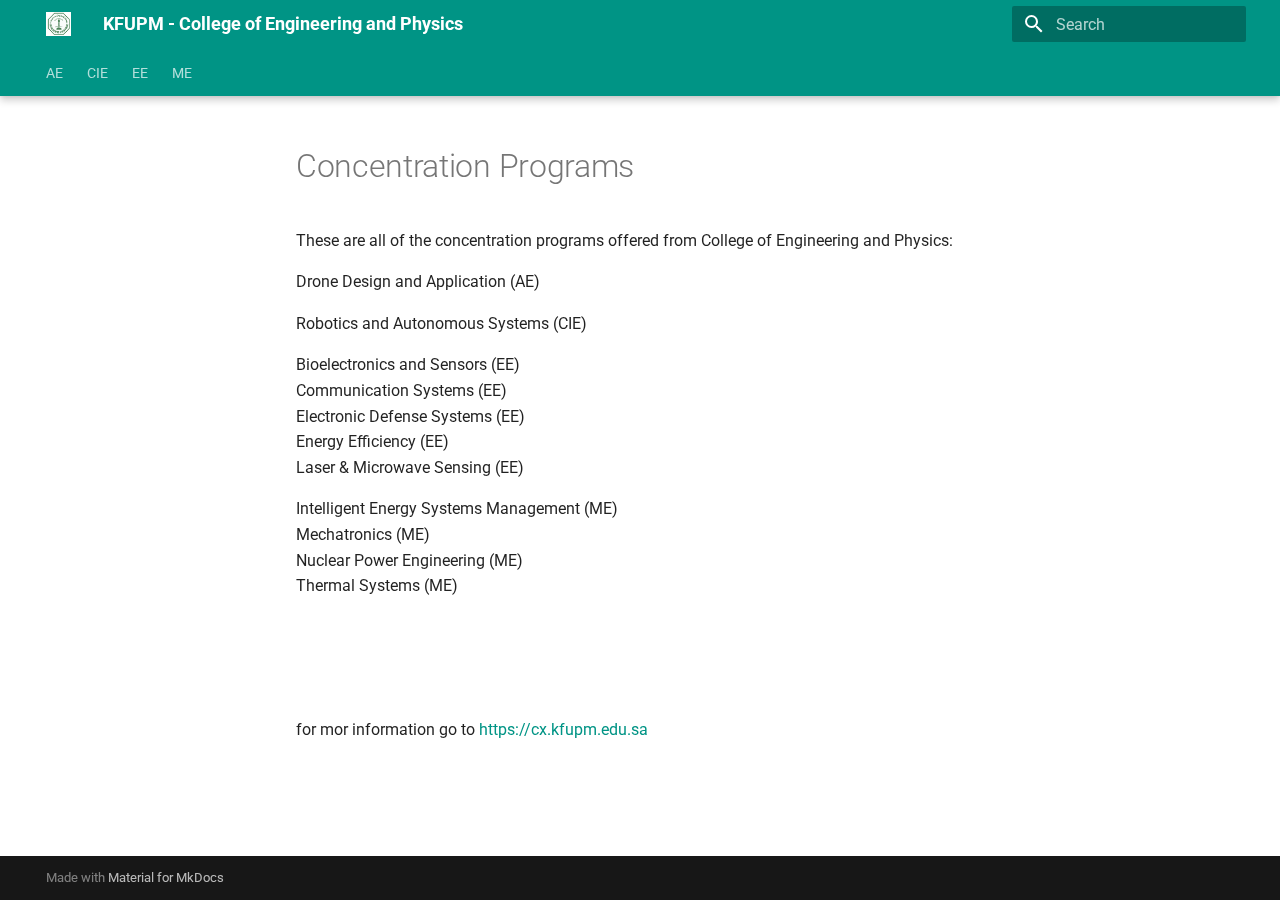
==== commit b38bb706: "c" ====
--- a/index.html
+++ b/index.html
@@ -680,6 +680,7 @@
 
 
 <h1 id="concentration-programs">Concentration Programs</h1>
+<p>These are all of the concentration programs offered from  College of Engineering and Physics:</p>
 <p>Drone Design and Application (AE)  </p>
 <p>Robotics and Autonomous Systems (CIE)  </p>
 <p>Bioelectronics and Sensors (EE)<br />
